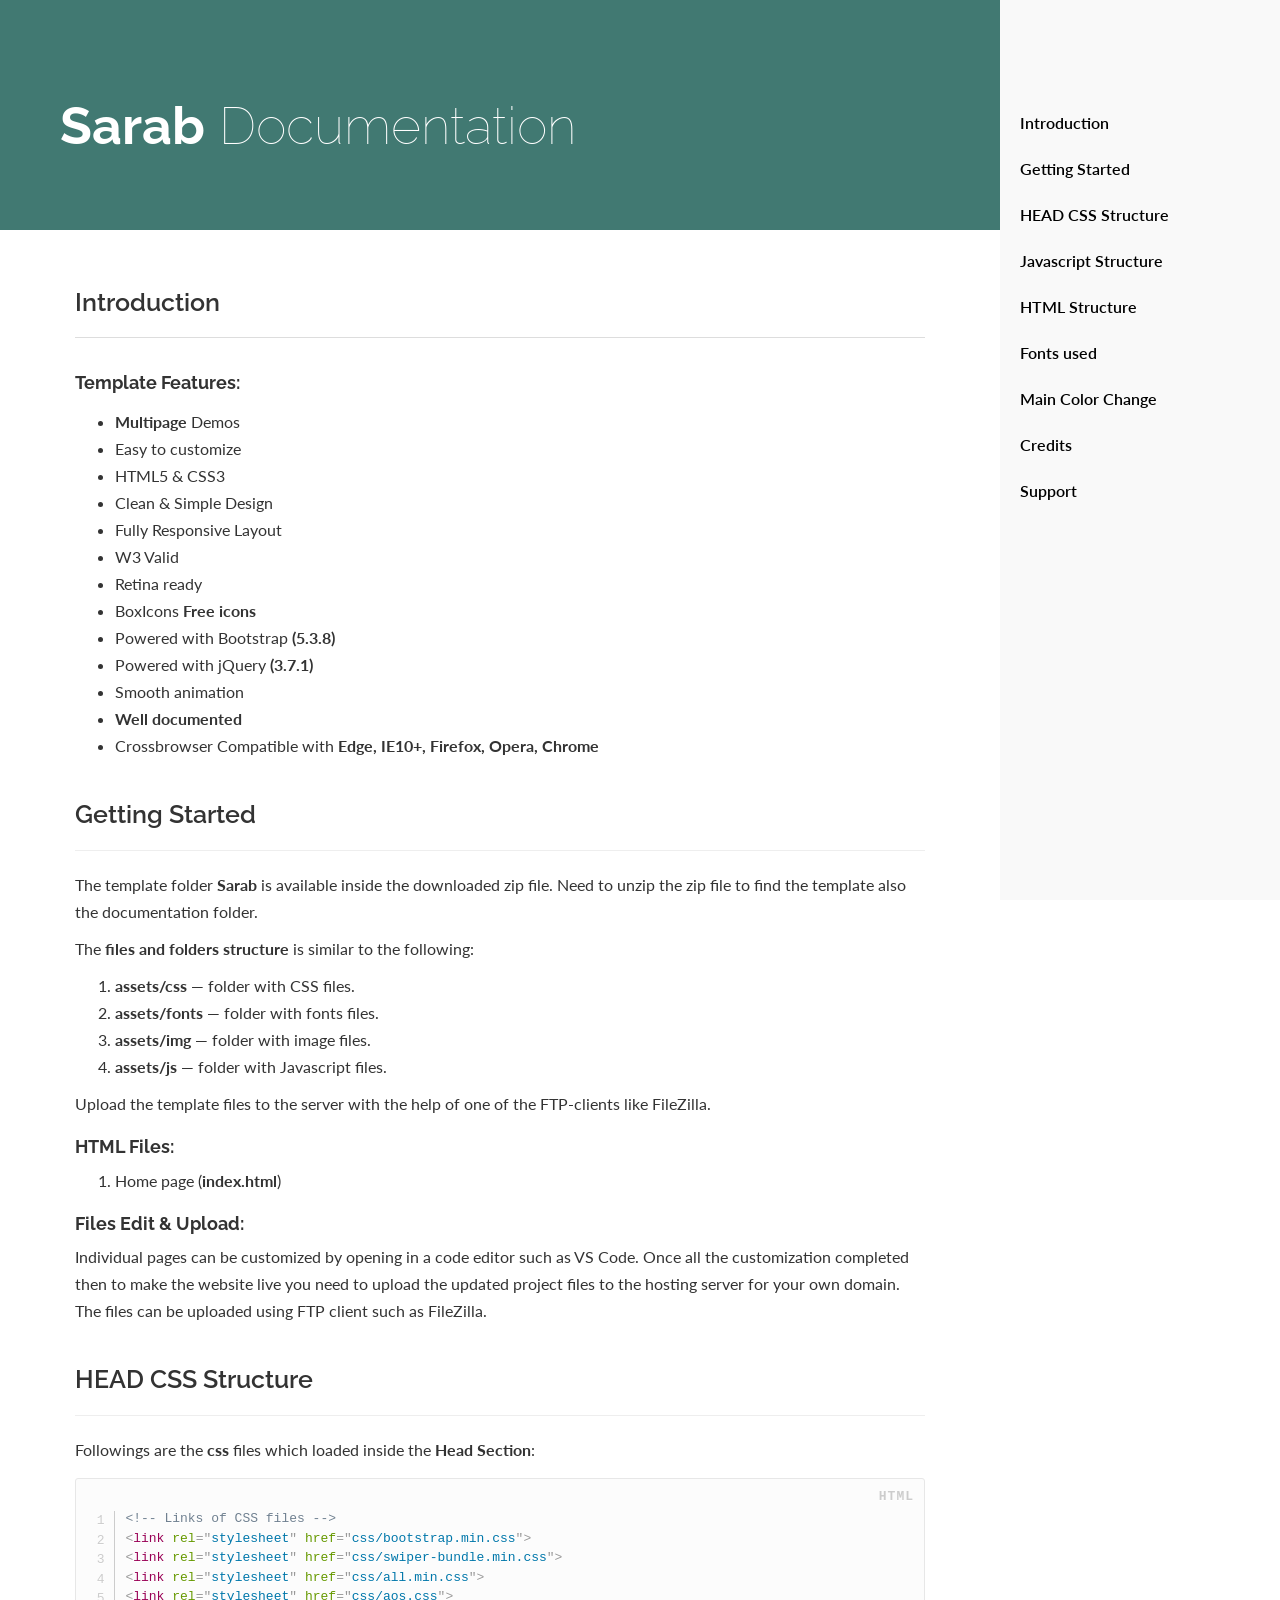
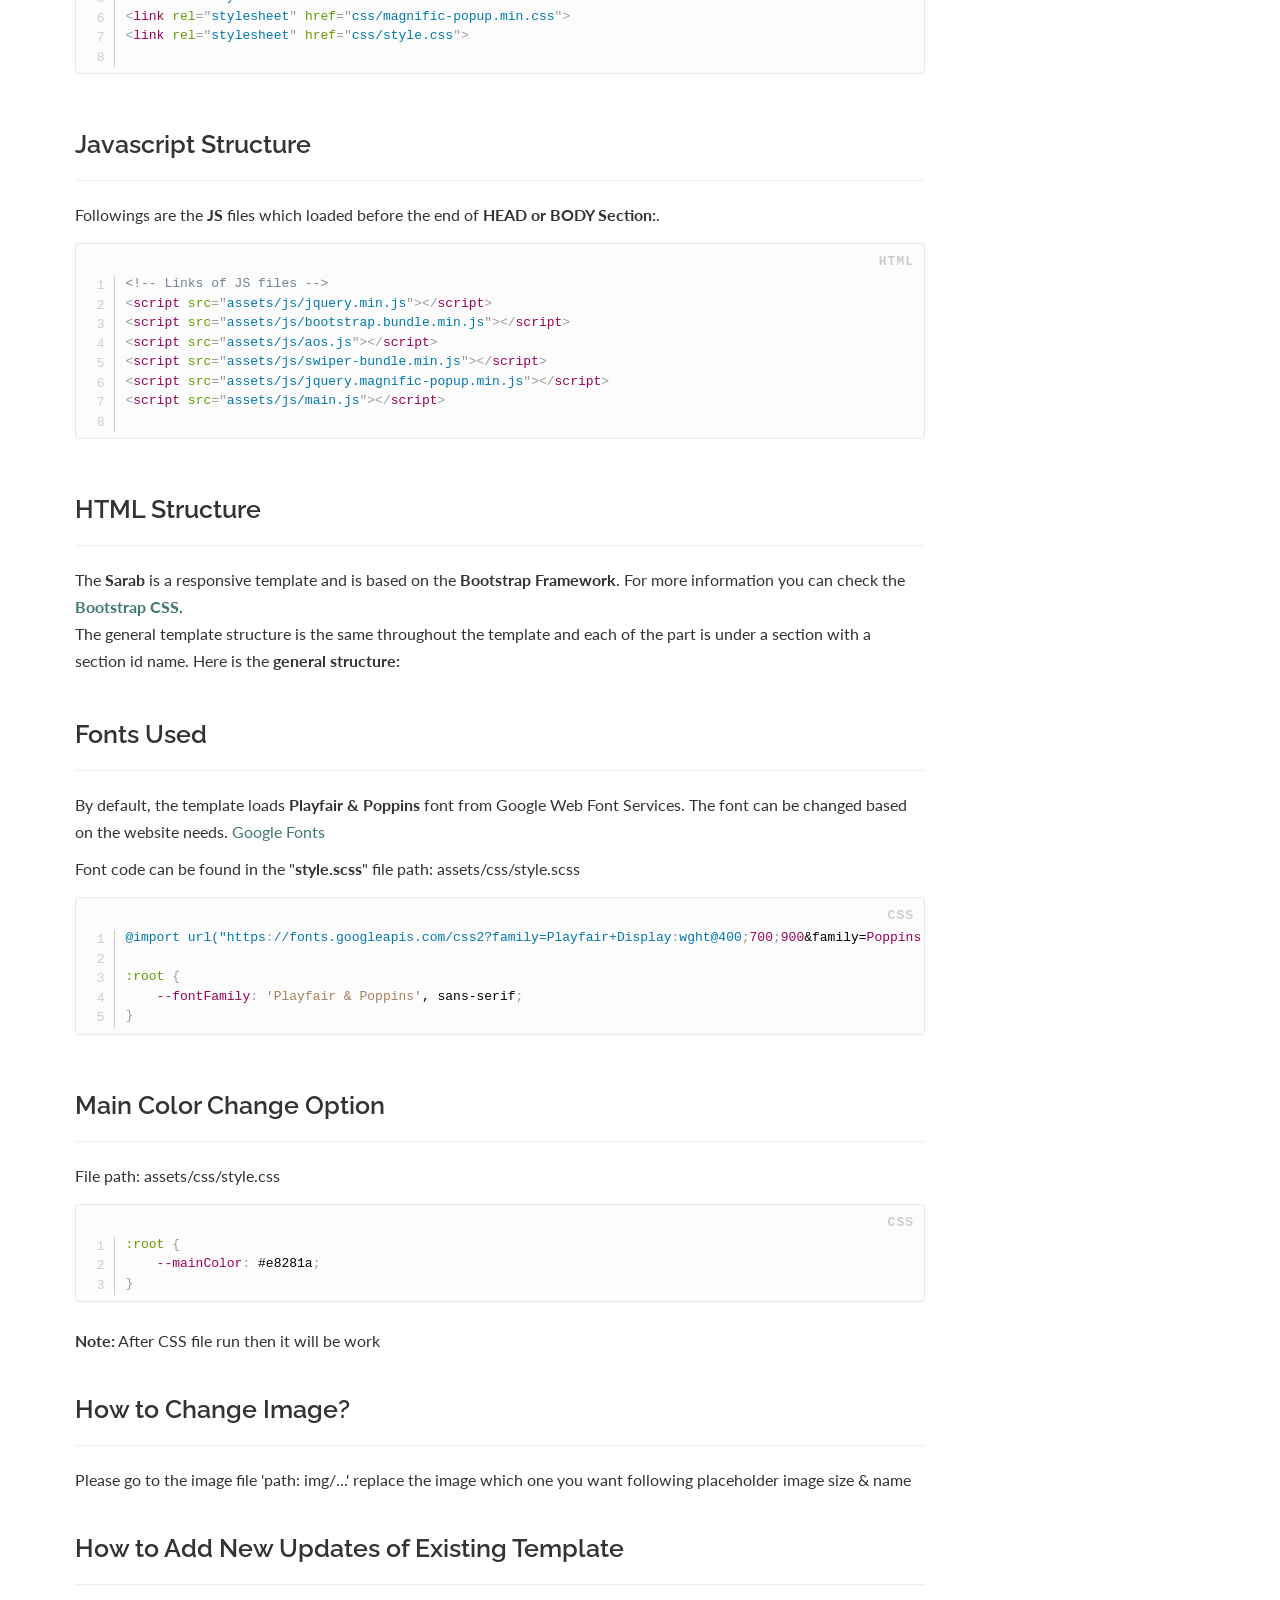
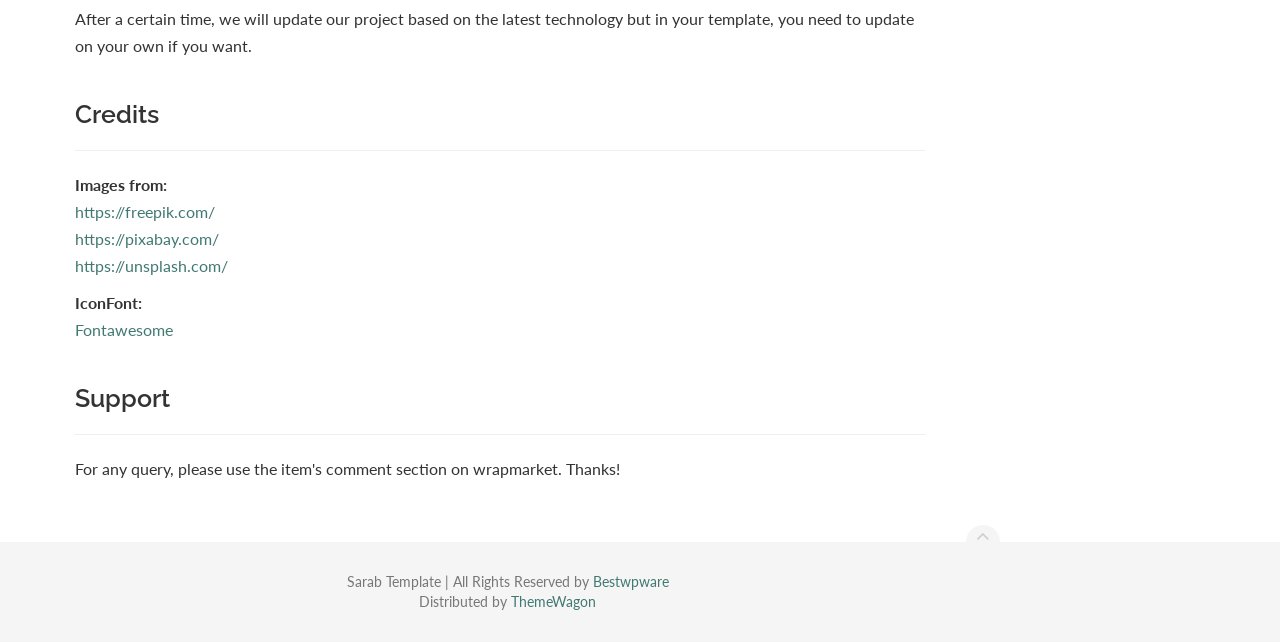
==== Documentation/index.html @ bb3b8e07 "commit pertama" ====
<!DOCTYPE html>
<html lang="en">
    <head>
        <meta charset="utf-8">
        <meta http-equiv="X-UA-Compatible" content="IE=edge">
        <meta name="viewport" content="width=device-width, initial-scale=1">
        <meta name="description" content="">
        <meta name="keywords" content="">
        <title>Sarab - Fast Food & Restaurant HTML Template</title>
        <!-- Style CSS -->
        <link href="css/all.css" rel="stylesheet">
        <!-- Fonts -->
        <link href="https://fonts.googleapis.com/css?family=Raleway:100,300,400,500%7CLato:300,400" rel="stylesheet" type="text/css">
		<link rel="icon" type="image/png" href="images/favicon.png">
    </head>

    <body data-spy="scroll" data-target=".sidebar" data-offset="200">

        <!-- Sidebar -->
        <aside class="sidebar sidebar-boxed sidebar-dark">  
            <ul class="nav sidenav dropable">
                <li><a href="#introduction">Introduction</a></li>
                <li><a href="#getting_started" title="Getting Started">Getting Started</a></li>
                <li><a href="#head_css_structure" title="HEAD CSS Structure">HEAD CSS Structure</a></li>
                <li><a href="#javascript_structure" title="Javascript Structure">Javascript Structure</a></li>
                <li><a href="#html_structure" title="HTML Structure">HTML Structure</a></li>
                <li><a href="#fonts_used" title="Fonts used">Fonts used</a></li>
                <li><a href="#color-change-option" title="Main Color Change Option">Main Color Change</a></li>
                <li><a href="#credits" title="Credits">Credits</a></li>
                <li><a href="#supports" title="Support">Support</a></li>
            </ul>
        </aside>
        <!-- END Sidebar -->

        <header class="site-header navbar-transparent"> 
            <!-- Banner -->
            <div class="banner auto-size" style="background-color: #417972">
                <div class="container-fluid text-white" style="background-color: #417972;padding-left: 0;">
                    <h1 style="margin: 0; padding: 30px 0;"><strong>Sarab</strong> Documentation</h1>
                </div>
            </div>
            <!-- END Banner --> 
        </header>
        
        <main class="container-fluid"> 
            <!-- Main content -->
            <article class="main-content" role="main">
                <section id="introduction">
                    <h2 style="margin-top: 0; line-height: 45px;">Introduction</h2>
                    <h6 style="margin-top: 35px; margin-bottom: 15px;"><strong>Template Features:</strong></h6>
                    <ul>
                        <li><strong>Multipage</strong> Demos</li>
                        <li>Easy to customize</li>
                        <li>HTML5 & CSS3</li>
                        <li>Clean & Simple Design</li>
                        <li>Fully Responsive Layout</li>
                        <li>W3 Valid</li>
                        <li>Retina ready</li>
                        <li>BoxIcons <strong>Free icons</strong></li>
                        <li>Powered with Bootstrap <strong>(5.3.8)</strong></li>
                        <li>Powered with jQuery <strong>(3.7.1)</strong></li>
                        <li>Smooth animation</li>
                        <li><strong>Well documented</strong></li>
                        <li>Crossbrowser Compatible with <strong>Edge, IE10+, Firefox, Opera, Chrome</strong></li>
                    </ul>
                </section>
               
                <section id="getting_started">
                    <div class="page-header">
                        <h3 style="margin-top: 0; margin-bottom: 12px;">Getting Started</h3>
                    </div>
                    <p>The template folder <strong>Sarab</strong> is available inside the downloaded zip file. Need to unzip the zip file to find the template also the documentation folder.</p>
                    <p>The <strong>files and folders structure</strong> is similar to the following:</p>
                    <ol>
                        <li><strong>assets/css</strong> — folder with CSS files.</li>
                        <li><strong>assets/fonts</strong> — folder with fonts files.</li>
                        <li><strong>assets/img</strong> — folder with image files.</li>
                        <li><strong>assets/js</strong> — folder with Javascript files.</li>
                    </ol>
                    <p>Upload the template files to the server with the help of one of the FTP-clients like FileZilla.</p>
                    <h6 style="margin-top: 20px;"><strong>HTML Files:</strong></h6>
                    <ol>
                        <li>Home page (<b>index.html</b>)</li>
                    </ol>
					<h6 style="margin-top: 20px;"><strong>Files Edit & Upload:</strong></h6>
                    <p>Individual pages can be customized by opening in a code editor such as VS Code. Once all the customization completed then to make the website live you need to upload the updated project files to the hosting server for your own domain. The files can be uploaded using FTP client such as FileZilla.</p>
                </section>
                
                <section id="head_css_structure">
                    <div class="page-header">
                        <h3 style="margin-top: 0; margin-bottom: 12px;">HEAD CSS Structure</h3>
                    </div>
                    <p>Followings are the <strong>css</strong> files which loaded inside the <strong>Head Section</strong>:</p>
<pre class="line-numbers">
<code class="language-markup">
<div>
&lt;!-- Links of CSS files --&gt;
<div>&lt;link rel="stylesheet" href="css/bootstrap.min.css"&gt;</div>
<div>&lt;link rel="stylesheet" href="css/swiper-bundle.min.css"&gt;</div>
<div>&lt;link rel="stylesheet" href="css/all.min.css"&gt;</div>
<div>&lt;link rel="stylesheet" href="css/aos.css"&gt;</div>
<div>&lt;link rel="stylesheet" href="css/magnific-popup.min.css"&gt;</div>
<div>&lt;link rel="stylesheet" href="css/style.css"&gt;</div>
</div>
</code>
</pre class="brush:css">
                </section>

                <section id="javascript_structure">
                    <div class="page-header">
                        <h3 style="margin-top: 0; margin-bottom: 12px;">Javascript Structure</h3>
                    </div>
                    <p>Followings are the <strong>JS</strong> files which loaded before the end of <strong>HEAD or BODY Section:</strong>.</p>
<pre class="line-numbers">
<code class="language-markup">
<div>
&lt;!-- Links of JS files --&gt;
<div>&lt;script src="assets/js/jquery.min.js"&gt;&lt;/script&gt;</div>
<div>&lt;script src="assets/js/bootstrap.bundle.min.js"&gt;&lt;/script&gt;</div>
<div>&lt;script src="assets/js/aos.js"&gt;&lt;/script&gt;</div>
<div>&lt;script src="assets/js/swiper-bundle.min.js"&gt;&lt;/script&gt;</div>
<div>&lt;script src="assets/js/jquery.magnific-popup.min.js"&gt;&lt;/script&gt;</div>
<div>&lt;script src="assets/js/main.js"&gt;&lt;/script&gt;</div>
</div>
</code>
</pre>
                </section>
                
                <section id="html_structure" style="padding-bottom: 0;">
                    <div class="page-header">
                        <h3 style="margin-top: 0; margin-bottom: 12px;">HTML Structure</h3>
                    </div>
                    The <strong>Sarab</strong> is a responsive template and is based on the <strong>Bootstrap Framework</strong>. For more information you can check the <a target="_blank" href="https://getbootstrap.com/"><strong>Bootstrap CSS</strong></a>.
                    <p>The general template structure is the same throughout the template and each of the part is under a section with a section id name. Here is the <strong>general structure:</strong></p>
<!-- <pre class="line-numbers">
<code class="language-markup">
<div>
<div>&lt;!-- Start Kinez Page Title Area --&gt;</div>
<div>&lt;section class="page-title-area item-bg1"&gt;</div>
<div>   &lt;div class="container"&gt;</div>
<div>       &lt;div class="page-title-content"&gt;</div>
<div>           &lt;h2&gt;About Us&lt;/h2&gt;</div>
<div>           &lt;ul class="breadcrumb" &gt;
                <div> &lt;li class="breadcrumb-item"&gt;&lt;a href="#"&gt;Pages&lt;/a&gt;&lt;/li&gt;</div> 
                <div> &lt;li class="breadcrumb-item"&gt;&lt;/li&gt;</div> 
                <div> &lt;li class="breadcrumb-item"&gt;About Us&lt;/li&gt;</div> 
            &lt;/ul&gt;</div>
<div>       &lt;/div&gt;</div>
<div>   &lt;/div&gt;</div>
<div>&lt;/section&gt;</div>
<div>&lt;!-- End Kinez Page Title Area --&gt;</div>
</div>
</code>
</pre> -->
                </section>

                <section id="fonts_used">
                    <div class="page-header">
                        <h3 style="margin-bottom: 12px;">Fonts Used</h3>
                    </div>
                    <p>By default, the template loads <strong>Playfair & Poppins</strong> font from Google Web Font Services. The font can be changed based on the website needs. <a target="_blank" href="https://fonts.google.com/">Google Fonts</a></p>
                    <p>
						Font code can be found in the &quot;<strong>style.scss</strong>&quot; file path: assets/css/style.scss
					</p>
<pre class="line-numbers">
<code class="language-css">
    @import url("https://fonts.googleapis.com/css2?family=Playfair+Display:wght@400;700;900&family=Poppins:wght@300;400;500;600;700&family=Dancing+Script:wght@700&display=swap");

:root {
    --fontFamily: 'Playfair & Poppins', sans-serif;
}
</code>
</pre>
                </section>
				 
				<section id="color-change-option">
					<div class="page-header">
						<h3 style="margin-top: 0; margin-bottom: 12px;">Main Color Change Option</h3>
					</div>
					<p>File path: assets/css/style.css</p>

<pre class="line-numbers">
<code class="language-css">
:root {
    --mainColor: #e8281a;
}
</code>
</pre>
<p><b>Note:</b> After CSS file run then it will be work</p>
                </section>
				 
				 
				<section id="how-to-change-image">
                    <div class="page-header">
                        <h3 style="margin-top: 0; margin-bottom: 12px;">How to Change Image?</h3>
                    </div>
					<p>Please go to the image file 'path: img/...' replace the image which one you want following placeholder image size & name</p>
                </section>
				 
				<section>
                    <div class="page-header">
                        <h3 style="margin-top: 0; margin-bottom: 12px;">How to Add New Updates of Existing Template</h3>
                    </div>
					<p>After a certain time, we will update our project based on the latest technology but in your template, you need to update on your own if you want.</p>
                </section>
		 
                <section id="credits">
                    <div class="page-header">
                        <h3 style="margin-top: 0; margin-bottom: 12px;">Credits</h3>
                    </div>
                    
                    <p><strong>Images from:</strong><br />
                        <a target="_blank" href="https://www.freepik.com/">https://freepik.com/</a><br />
                        <a target="_blank" href="https://pixabay.com/">https://pixabay.com/</a><br />
                        <a target="_blank" href="https://unsplash.com/">https://unsplash.com/</a><br />
                    </p>
                    
                    <p><strong>IconFont:</strong><br>
						<a target="_blank" href="https://fontawesome.com/">Fontawesome</a><br></p>
                </section>
                
                <section id="supports">
                    <div class="page-header">
                        <h3 style="margin-top: 0; margin-bottom: 12px;">Support</h3>
                    </div>
                    <p>For any query, please use the item's comment section on wrapmarket. Thanks!</p>
                </section>
            </article>
            <!-- END Main content --> 
        </main>

        <!-- Footer -->
        <footer class="site-footer text-center">
            <div class="container-fluid"> <a id="scroll-up" href="#"><i class="fa fa-angle-up"></i></a>
                <p>Sarab Template | All Rights Reserved by <a target="_blank" class="fw-bold" href="https://bestwpware.com/">Bestwpware</a> <br> Distributed by <a target="_blank" class="fw-bold" href="https://themewagon.com/">ThemeWagon</a></p>
            </div>
        </footer>
        <!-- END Footer -->
		
		<!-- Scripts -->
        <script src="js/all.js"></script>
        <script src="js/main.js"></script>
    </body>
</html>
---- Documentation/css/all.css ----
html {
	font-family: sans-serif;
	-webkit-text-size-adjust: 100%;
	-ms-text-size-adjust: 100%
}
body {
	margin: 0
}
article, aside, details, figcaption, figure, footer, header, hgroup, main, menu, nav, section, summary {
	display: block
}
audio, canvas, progress, video {
	display: inline-block;
	vertical-align: baseline
}
audio:not([controls]) {
	display: none;
	height: 0
}
[hidden], template {
	display:none
}
img {
	max-width: 100%;
}
a {
	background-color: transparent
}
a:active, a:hover {
	outline: 0
}
abbr[title] {
	border-bottom: 1px dotted
}
b, strong {
	font-weight: 700
}
dfn {
	font-style: italic
}
h1 {
	margin: .67em 0;
	font-size: 2em
}
mark {
	color: #000;
	background: #ff0
}
small {
	font-size: 80%
}
sub, sup {
	position: relative;
	font-size: 75%;
	line-height: 0;
	vertical-align: baseline
}
sup {
	top: -.5em
}
sub {
	bottom: -.25em
}
img {
	border: 0
}
svg:not(:root) {
	overflow: hidden
}
figure {
	margin: 1em 40px
}
hr {
	height: 0;
	box-sizing: content-box
}
pre {
	overflow: auto
}
code, kbd, pre, samp {
	font-family: monospace;
	font-size: 1em
}
button, input, optgroup, select, textarea {
	margin: 0;
	font: inherit;
	color: inherit
}
button {
	overflow: visible
}
button, select {
	text-transform: none
}
button, html input[type=button], input[type=reset], input[type=submit] {
	-webkit-appearance: button;
	cursor: pointer
}
button[disabled], html input[disabled] {
	cursor: default
}
button::-moz-focus-inner, input::-moz-focus-inner {
	padding:0;
	border:0
}
input {
	line-height: normal
}
input[type=checkbox], input[type=radio] {
	box-sizing: border-box;
	padding: 0
}
input[type=number]::-webkit-inner-spin-button, input[type=number]::-webkit-outer-spin-button {
	height:auto
}
input[type=search] {
	box-sizing: content-box;
	-webkit-appearance: textfield
}
input[type=search]::-webkit-search-cancel-button, input[type=search]::-webkit-search-decoration {
-webkit-appearance:none
}
fieldset {
	padding: .35em .625em .75em;
	margin: 0 2px;
	border: 1px solid silver
}
legend {
	padding: 0;
	border: 0
}
textarea {
	overflow: auto
}
optgroup {
	font-weight: 700
}
table {
	border-spacing: 0;
	border-collapse: collapse
}
td, th {
	padding: 0
}/*! Source: https://github.com/h5bp/html5-boilerplate/blob/master/src/css/main.css */
@media print {
	*, :after, :before {
		color: #000!important;
		text-shadow: none!important;
		background: 0 0!important;
		box-shadow: none!important
	}
	a, a:visited {
		text-decoration: underline
	}
	a[href]:after {
		content: " (" attr(href) ")"
	}
	abbr[title]:after {
		content: " (" attr(title) ")"
	}
	a[href^="#"]:after, a[href^="javascript:"]:after {
		content: ""
	}
	blockquote, pre {
		border: 1px solid #999;
		page-break-inside: avoid
	}
	thead {
		display: table-header-group
	}
	img, tr {
		page-break-inside: avoid
	}
	img {
		max-width: 100%!important
	}
	h2, h3, p {
		orphans: 3;
		widows: 3
	}
	h2, h3 {
		page-break-after: avoid
	}
	.navbar {
		display: none
	}
	.btn>.caret, .dropup>.btn>.caret {
		border-top-color: #000!important
	}
	.label {
		border: 1px solid #000
	}
	.table {
		border-collapse: collapse!important
	}
	.table td, .table th {
		background-color: #fff!important
	}
	.table-bordered td, .table-bordered th {
		border: 1px solid #ddd!important
	}
}
*, :after, :before {
	box-sizing: border-box
}
html {
	font-size: 10px;
	-webkit-tap-highlight-color: rgba(0,0,0,0)
}
body {
	font-family: Helvetica Neue, Helvetica, Arial, sans-serif;
	font-size: 14px;
	line-height: 1.42857143;
	color: #333;
	background-color: #fff
}
button, input, select, textarea {
	font-family: inherit;
	font-size: inherit;
	line-height: inherit
}
a {
	color: #337ab7;
	text-decoration: none
}
a:focus, a:hover {
	color: #23527c;
	text-decoration: underline
}
a:focus {
	outline: thin dotted;
	outline: 5px auto -webkit-focus-ring-color;
	outline-offset: -2px
}
figure {
	margin: 0
}
img {
	vertical-align: middle
}
.carousel-inner>.item>a>img, .carousel-inner>.item>img, .img-responsive, .thumbnail a>img, .thumbnail>img {
	display: block;
	max-width: 100%;
	height: auto
}
.img-rounded {
	border-radius: 6px
}
.img-thumbnail {
	display: inline-block;
	max-width: 100%;
	height: auto;
	padding: 4px;
	line-height: 1.42857143;
	background-color: #fff;
	border: 1px solid #ddd;
	border-radius: 4px;
	transition: all .2s ease-in-out
}
.img-circle {
	border-radius: 50%
}
hr {
	margin-top: 20px;
	margin-bottom: 20px;
	border: 0;
	border-top: 1px solid #eee
}
.sr-only {
	position: absolute;
	width: 1px;
	height: 1px;
	padding: 0;
	margin: -1px;
	overflow: hidden;
	clip: rect(0,0,0,0);
	border: 0
}
.sr-only-focusable:active, .sr-only-focusable:focus {
	position: static;
	width: auto;
	height: auto;
	margin: 0;
	overflow: visible;
	clip: auto
}
[role=button] {
cursor:pointer
}
.h1, .h2, .h3, .h4, .h5, .h6, h1, h2, h3, h4, h5, h6 {
	font-family: inherit;
	font-weight: 500;
	line-height: 1.1;
	color: inherit
}
.h1 .small, .h1 small, .h2 .small, .h2 small, .h3 .small, .h3 small, .h4 .small, .h4 small, .h5 .small, .h5 small, .h6 .small, .h6 small, h1 .small, h1 small, h2 .small, h2 small, h3 .small, h3 small, h4 .small, h4 small, h5 .small, h5 small, h6 .small, h6 small {
	font-weight: 400;
	line-height: 1;
	color: #777
}
.h1, .h2, .h3, h1, h2, h3 {
	margin-top: 20px;
	margin-bottom: 10px
}
.h1 .small, .h1 small, .h2 .small, .h2 small, .h3 .small, .h3 small, h1 .small, h1 small, h2 .small, h2 small, h3 .small, h3 small {
	font-size: 65%
}
.h4, .h5, .h6, h4, h5, h6 {
	margin-top: 10px;
	margin-bottom: 10px
}
.h4 .small, .h4 small, .h5 .small, .h5 small, .h6 .small, .h6 small, h4 .small, h4 small, h5 .small, h5 small, h6 .small, h6 small {
	font-size: 75%
}
.h1, h1 {
	font-size: 36px
}
.h2, h2 {
	font-size: 30px
}
.h3, h3 {
	font-size: 24px
}
.h4, h4 {
	font-size: 18px
}
.h5, h5 {
	font-size: 14px
}
.h6, h6 {
	font-size: 12px
}
p {
	margin: 0 0 10px
}
.lead {
	margin-bottom: 20px;
	font-size: 16px;
	font-weight: 300;
	line-height: 1.4
}
@media (min-width:768px) {
.lead {
	font-size: 21px
}
}
.small, small {
	font-size: 85%
}
.mark, mark {
	padding: .2em;
	background-color: #fcf8e3
}
.text-left {
	text-align: left
}
.text-right {
	text-align: right
}
.text-center {
	text-align: center
}
.text-justify {
	text-align: justify
}
.text-nowrap {
	white-space: nowrap
}
.text-lowercase {
	text-transform: lowercase
}
.text-uppercase {
	text-transform: uppercase
}
.text-capitalize {
	text-transform: capitalize
}
.text-muted {
	color: #777
}
.text-primary {
	color: #337ab7
}
a.text-primary:focus, a.text-primary:hover {
	color: #286090
}
.text-success {
	color: #3c763d
}
a.text-success:focus, a.text-success:hover {
	color: #2b542c
}
.text-info {
	color: #31708f
}
a.text-info:focus, a.text-info:hover {
	color: #245269
}
.text-warning {
	color: #8a6d3b
}
a.text-warning:focus, a.text-warning:hover {
	color: #66512c
}
.text-danger {
	color: #a94442
}
a.text-danger:focus, a.text-danger:hover {
	color: #843534
}
.bg-primary {
	color: #fff;
	background-color: #337ab7
}
a.bg-primary:focus, a.bg-primary:hover {
	background-color: #286090
}
.bg-success {
	background-color: #dff0d8
}
a.bg-success:focus, a.bg-success:hover {
	background-color: #c1e2b3
}
.bg-info {
	background-color: #d9edf7
}
a.bg-info:focus, a.bg-info:hover {
	background-color: #afd9ee
}
.bg-warning {
	background-color: #fcf8e3
}
a.bg-warning:focus, a.bg-warning:hover {
	background-color: #f7ecb5
}
.bg-danger {
	background-color: #f2dede
}
a.bg-danger:focus, a.bg-danger:hover {
	background-color: #e4b9b9
}
.page-header {
	padding-bottom: 9px;
	margin: 0 0 20px;
	border-bottom: 1px solid #eee
}
ol, ul {
	margin-top: 0;
	margin-bottom: 10px
}
ol ol, ol ul, ul ol, ul ul {
	margin-bottom: 0
}
.list-inline, .list-unstyled {
	padding-left: 0;
	list-style: none
}
.list-inline {
	margin-left: -5px
}
.list-inline>li {
	display: inline-block;
	padding-right: 5px;
	padding-left: 5px
}
dl {
	margin-top: 0;
	margin-bottom: 20px
}
dd, dt {
	line-height: 1.42857143
}
dt {
	font-weight: 700
}
dd {
	margin-left: 0
}
@media (min-width:768px) {
	.dl-horizontal dt {
		float: left;
		width: 160px;
		overflow: hidden;
		clear: left;
		text-align: right;
		text-overflow: ellipsis;
		white-space: nowrap
	}
	.dl-horizontal dd {
		margin-left: 180px
	}
}
abbr[data-original-title], abbr[title] {
	cursor: help;
	border-bottom: 1px dotted #777
}
.initialism {
	font-size: 90%;
	text-transform: uppercase
}
blockquote {
	padding: 10px 20px;
	margin: 0 0 20px;
	font-size: 17.5px;
	border-left: 5px solid #eee
}
blockquote ol:last-child, blockquote p:last-child, blockquote ul:last-child {
	margin-bottom: 0
}
blockquote .small, blockquote footer, blockquote small {
	display: block;
	font-size: 80%;
	line-height: 1.42857143;
	color: #777
}
blockquote .small:before, blockquote footer:before, blockquote small:before {
	content: '\2014 \00A0'
}
.blockquote-reverse, blockquote.pull-right {
	padding-right: 15px;
	padding-left: 0;
	text-align: right;
	border-right: 5px solid #eee;
	border-left: 0
}
.blockquote-reverse .small:before, .blockquote-reverse footer:before, .blockquote-reverse small:before, blockquote.pull-right .small:before, blockquote.pull-right footer:before, blockquote.pull-right small:before {
	content: ''
}
.blockquote-reverse .small:after, .blockquote-reverse footer:after, .blockquote-reverse small:after, blockquote.pull-right .small:after, blockquote.pull-right footer:after, blockquote.pull-right small:after {
	content: '\00A0 \2014'
}
address {
	margin-bottom: 20px;
	font-style: normal;
	line-height: 1.42857143
}
code, kbd, pre, samp {
	font-family: Menlo, Monaco, Consolas, Courier New, monospace
}
code {
	color: #c7254e;
	background-color: #f9f2f4;
	border-radius: 4px
}
code, kbd {
	padding: 2px 4px;
	font-size: 90%
}
kbd {
	color: #fff;
	background-color: #333;
	border-radius: 3px;
	box-shadow: inset 0 -1px 0 rgba(0,0,0,.25)
}
kbd kbd {
	padding: 0;
	font-size: 100%;
	font-weight: 700;
	box-shadow: none
}
pre {
	display: block;
	padding: 9.5px;
	margin: 0 0 10px;
	font-size: 13px;
	line-height: 1.42857143;
	color: #333;
	word-break: break-all;
	word-wrap: break-word;
	background-color: #f5f5f5;
	border: 1px solid #ccc;
	border-radius: 4px
}
pre code {
	padding: 0;
	font-size: inherit;
	color: inherit;
	white-space: pre-wrap;
	background-color: transparent;
	border-radius: 0
}
.pre-scrollable {
	max-height: 340px;
	overflow-y: scroll
}
.container {
	padding-right: 15px;
	padding-left: 15px;
	margin-right: auto;
	margin-left: auto
}
@media (min-width:768px) {
	.container {
		width: 750px
	}
}
@media (min-width:992px) {
	.container {
		width: 970px
	}
}
@media (min-width:1200px) {
	.container {
		width: 1170px
	}
}
.container-fluid {
	padding-right: 15px;
	padding-left: 15px;
	margin-right: auto;
	margin-left: auto
}
.row {
	margin-right: -15px;
	margin-left: -15px
}
.col-lg-1, .col-lg-2, .col-lg-3, .col-lg-4, .col-lg-5, .col-lg-6, .col-lg-7, .col-lg-8, .col-lg-9, .col-lg-10, .col-lg-11, .col-lg-12, .col-md-1, .col-md-2, .col-md-3, .col-md-4, .col-md-5, .col-md-6, .col-md-7, .col-md-8, .col-md-9, .col-md-10, .col-md-11, .col-md-12, .col-sm-1, .col-sm-2, .col-sm-3, .col-sm-4, .col-sm-5, .col-sm-6, .col-sm-7, .col-sm-8, .col-sm-9, .col-sm-10, .col-sm-11, .col-sm-12, .col-xs-1, .col-xs-2, .col-xs-3, .col-xs-4, .col-xs-5, .col-xs-6, .col-xs-7, .col-xs-8, .col-xs-9, .col-xs-10, .col-xs-11, .col-xs-12 {
	position: relative;
	min-height: 1px;
	padding-right: 15px;
	padding-left: 15px
}
.col-xs-1, .col-xs-2, .col-xs-3, .col-xs-4, .col-xs-5, .col-xs-6, .col-xs-7, .col-xs-8, .col-xs-9, .col-xs-10, .col-xs-11, .col-xs-12 {
	float: left
}
.col-xs-12 {
	width: 100%
}
.col-xs-11 {
	width: 91.66666667%
}
.col-xs-10 {
	width: 83.33333333%
}
.col-xs-9 {
	width: 75%
}
.col-xs-8 {
	width: 66.66666667%
}
.col-xs-7 {
	width: 58.33333333%
}
.col-xs-6 {
	width: 50%
}
.col-xs-5 {
	width: 41.66666667%
}
.col-xs-4 {
	width: 33.33333333%
}
.col-xs-3 {
	width: 25%
}
.col-xs-2 {
	width: 16.66666667%
}
.col-xs-1 {
	width: 8.33333333%
}
.col-xs-pull-12 {
	right: 100%
}
.col-xs-pull-11 {
	right: 91.66666667%
}
.col-xs-pull-10 {
	right: 83.33333333%
}
.col-xs-pull-9 {
	right: 75%
}
.col-xs-pull-8 {
	right: 66.66666667%
}
.col-xs-pull-7 {
	right: 58.33333333%
}
.col-xs-pull-6 {
	right: 50%
}
.col-xs-pull-5 {
	right: 41.66666667%
}
.col-xs-pull-4 {
	right: 33.33333333%
}
.col-xs-pull-3 {
	right: 25%
}
.col-xs-pull-2 {
	right: 16.66666667%
}
.col-xs-pull-1 {
	right: 8.33333333%
}
.col-xs-pull-0 {
	right: auto
}
.col-xs-push-12 {
	left: 100%
}
.col-xs-push-11 {
	left: 91.66666667%
}
.col-xs-push-10 {
	left: 83.33333333%
}
.col-xs-push-9 {
	left: 75%
}
.col-xs-push-8 {
	left: 66.66666667%
}
.col-xs-push-7 {
	left: 58.33333333%
}
.col-xs-push-6 {
	left: 50%
}
.col-xs-push-5 {
	left: 41.66666667%
}
.col-xs-push-4 {
	left: 33.33333333%
}
.col-xs-push-3 {
	left: 25%
}
.col-xs-push-2 {
	left: 16.66666667%
}
.col-xs-push-1 {
	left: 8.33333333%
}
.col-xs-push-0 {
	left: auto
}
.col-xs-offset-12 {
	margin-left: 100%
}
.col-xs-offset-11 {
	margin-left: 91.66666667%
}
.col-xs-offset-10 {
	margin-left: 83.33333333%
}
.col-xs-offset-9 {
	margin-left: 75%
}
.col-xs-offset-8 {
	margin-left: 66.66666667%
}
.col-xs-offset-7 {
	margin-left: 58.33333333%
}
.col-xs-offset-6 {
	margin-left: 50%
}
.col-xs-offset-5 {
	margin-left: 41.66666667%
}
.col-xs-offset-4 {
	margin-left: 33.33333333%
}
.col-xs-offset-3 {
	margin-left: 25%
}
.col-xs-offset-2 {
	margin-left: 16.66666667%
}
.col-xs-offset-1 {
	margin-left: 8.33333333%
}
.col-xs-offset-0 {
	margin-left: 0
}
@media (min-width:768px) {
	.col-sm-1, .col-sm-2, .col-sm-3, .col-sm-4, .col-sm-5, .col-sm-6, .col-sm-7, .col-sm-8, .col-sm-9, .col-sm-10, .col-sm-11, .col-sm-12 {
		float: left
	}
	.col-sm-12 {
		width: 100%
	}
	.col-sm-11 {
		width: 91.66666667%
	}
	.col-sm-10 {
		width: 83.33333333%
	}
	.col-sm-9 {
		width: 75%
	}
	.col-sm-8 {
		width: 66.66666667%
	}
	.col-sm-7 {
		width: 58.33333333%
	}
	.col-sm-6 {
		width: 50%
	}
	.col-sm-5 {
		width: 41.66666667%
	}
	.col-sm-4 {
		width: 33.33333333%
	}
	.col-sm-3 {
		width: 25%
	}
	.col-sm-2 {
		width: 16.66666667%
	}
	.col-sm-1 {
		width: 8.33333333%
	}
	.col-sm-pull-12 {
		right: 100%
	}
	.col-sm-pull-11 {
		right: 91.66666667%
	}
	.col-sm-pull-10 {
		right: 83.33333333%
	}
	.col-sm-pull-9 {
		right: 75%
	}
	.col-sm-pull-8 {
		right: 66.66666667%
	}
	.col-sm-pull-7 {
		right: 58.33333333%
	}
	.col-sm-pull-6 {
		right: 50%
	}
	.col-sm-pull-5 {
		right: 41.66666667%
	}
	.col-sm-pull-4 {
		right: 33.33333333%
	}
	.col-sm-pull-3 {
		right: 25%
	}
	.col-sm-pull-2 {
		right: 16.66666667%
	}
	.col-sm-pull-1 {
		right: 8.33333333%
	}
	.col-sm-pull-0 {
		right: auto
	}
	.col-sm-push-12 {
		left: 100%
	}
	.col-sm-push-11 {
		left: 91.66666667%
	}
	.col-sm-push-10 {
		left: 83.33333333%
	}
	.col-sm-push-9 {
		left: 75%
	}
	.col-sm-push-8 {
		left: 66.66666667%
	}
	.col-sm-push-7 {
		left: 58.33333333%
	}
	.col-sm-push-6 {
		left: 50%
	}
	.col-sm-push-5 {
		left: 41.66666667%
	}
	.col-sm-push-4 {
		left: 33.33333333%
	}
	.col-sm-push-3 {
		left: 25%
	}
	.col-sm-push-2 {
		left: 16.66666667%
	}
	.col-sm-push-1 {
		left: 8.33333333%
	}
	.col-sm-push-0 {
		left: auto
	}
	.col-sm-offset-12 {
		margin-left: 100%
	}
	.col-sm-offset-11 {
		margin-left: 91.66666667%
	}
	.col-sm-offset-10 {
		margin-left: 83.33333333%
	}
	.col-sm-offset-9 {
		margin-left: 75%
	}
	.col-sm-offset-8 {
		margin-left: 66.66666667%
	}
	.col-sm-offset-7 {
		margin-left: 58.33333333%
	}
	.col-sm-offset-6 {
		margin-left: 50%
	}
	.col-sm-offset-5 {
		margin-left: 41.66666667%
	}
	.col-sm-offset-4 {
		margin-left: 33.33333333%
	}
	.col-sm-offset-3 {
		margin-left: 25%
	}
	.col-sm-offset-2 {
		margin-left: 16.66666667%
	}
	.col-sm-offset-1 {
		margin-left: 8.33333333%
	}
	.col-sm-offset-0 {
		margin-left: 0
	}
}
@media (min-width:992px) {
.col-md-1, .col-md-2, .col-md-3, .col-md-4, .col-md-5, .col-md-6, .col-md-7, .col-md-8, .col-md-9, .col-md-10, .col-md-11, .col-md-12 {
	float: left
}
.col-md-12 {
	width: 100%
}
.col-md-11 {
	width: 91.66666667%
}
.col-md-10 {
	width: 83.33333333%
}
.col-md-9 {
	width: 75%
}
.col-md-8 {
	width: 66.66666667%
}
.col-md-7 {
	width: 58.33333333%
}
.col-md-6 {
	width: 50%
}
.col-md-5 {
	width: 41.66666667%
}
.col-md-4 {
	width: 33.33333333%
}
.col-md-3 {
	width: 25%
}
.col-md-2 {
	width: 16.66666667%
}
.col-md-1 {
	width: 8.33333333%
}
.col-md-pull-12 {
	right: 100%
}
.col-md-pull-11 {
	right: 91.66666667%
}
.col-md-pull-10 {
	right: 83.33333333%
}
.col-md-pull-9 {
	right: 75%
}
.col-md-pull-8 {
	right: 66.66666667%
}
.col-md-pull-7 {
	right: 58.33333333%
}
.col-md-pull-6 {
	right: 50%
}
.col-md-pull-5 {
	right: 41.66666667%
}
.col-md-pull-4 {
	right: 33.33333333%
}
.col-md-pull-3 {
	right: 25%
}
.col-md-pull-2 {
	right: 16.66666667%
}
.col-md-pull-1 {
	right: 8.33333333%
}
.col-md-pull-0 {
	right: auto
}
.col-md-push-12 {
	left: 100%
}
.col-md-push-11 {
	left: 91.66666667%
}
.col-md-push-10 {
	left: 83.33333333%
}
.col-md-push-9 {
	left: 75%
}
.col-md-push-8 {
	left: 66.66666667%
}
.col-md-push-7 {
	left: 58.33333333%
}
.col-md-push-6 {
	left: 50%
}
.col-md-push-5 {
	left: 41.66666667%
}
.col-md-push-4 {
	left: 33.33333333%
}
.col-md-push-3 {
	left: 25%
}
.col-md-push-2 {
	left: 16.66666667%
}
.col-md-push-1 {
	left: 8.33333333%
}
.col-md-push-0 {
	left: auto
}
.col-md-offset-12 {
	margin-left: 100%
}
.col-md-offset-11 {
	margin-left: 91.66666667%
}
.col-md-offset-10 {
	margin-left: 83.33333333%
}
.col-md-offset-9 {
	margin-left: 75%
}
.col-md-offset-8 {
	margin-left: 66.66666667%
}
.col-md-offset-7 {
	margin-left: 58.33333333%
}
.col-md-offset-6 {
	margin-left: 50%
}
.col-md-offset-5 {
	margin-left: 41.66666667%
}
.col-md-offset-4 {
	margin-left: 33.33333333%
}
.col-md-offset-3 {
	margin-left: 25%
}
.col-md-offset-2 {
	margin-left: 16.66666667%
}
.col-md-offset-1 {
	margin-left: 8.33333333%
}
.col-md-offset-0 {
	margin-left: 0
}
}
@media (min-width:1200px) {
.col-lg-1, .col-lg-2, .col-lg-3, .col-lg-4, .col-lg-5, .col-lg-6, .col-lg-7, .col-lg-8, .col-lg-9, .col-lg-10, .col-lg-11, .col-lg-12 {
	float: left
}
.col-lg-12 {
	width: 100%
}
.col-lg-11 {
	width: 91.66666667%
}
.col-lg-10 {
	width: 83.33333333%
}
.col-lg-9 {
	width: 75%
}
.col-lg-8 {
	width: 66.66666667%
}
.col-lg-7 {
	width: 58.33333333%
}
.col-lg-6 {
	width: 50%
}
.col-lg-5 {
	width: 41.66666667%
}
.col-lg-4 {
	width: 33.33333333%
}
.col-lg-3 {
	width: 25%
}
.col-lg-2 {
	width: 16.66666667%
}
.col-lg-1 {
	width: 8.33333333%
}
.col-lg-pull-12 {
	right: 100%
}
.col-lg-pull-11 {
	right: 91.66666667%
}
.col-lg-pull-10 {
	right: 83.33333333%
}
.col-lg-pull-9 {
	right: 75%
}
.col-lg-pull-8 {
	right: 66.66666667%
}
.col-lg-pull-7 {
	right: 58.33333333%
}
.col-lg-pull-6 {
	right: 50%
}
.col-lg-pull-5 {
	right: 41.66666667%
}
.col-lg-pull-4 {
	right: 33.33333333%
}
.col-lg-pull-3 {
	right: 25%
}
.col-lg-pull-2 {
	right: 16.66666667%
}
.col-lg-pull-1 {
	right: 8.33333333%
}
.col-lg-pull-0 {
	right: auto
}
.col-lg-push-12 {
	left: 100%
}
.col-lg-push-11 {
	left: 91.66666667%
}
.col-lg-push-10 {
	left: 83.33333333%
}
.col-lg-push-9 {
	left: 75%
}
.col-lg-push-8 {
	left: 66.66666667%
}
.col-lg-push-7 {
	left: 58.33333333%
}
.col-lg-push-6 {
	left: 50%
}
.col-lg-push-5 {
	left: 41.66666667%
}
.col-lg-push-4 {
	left: 33.33333333%
}
.col-lg-push-3 {
	left: 25%
}
.col-lg-push-2 {
	left: 16.66666667%
}
.col-lg-push-1 {
	left: 8.33333333%
}
.col-lg-push-0 {
	left: auto
}
.col-lg-offset-12 {
	margin-left: 100%
}
.col-lg-offset-11 {
	margin-left: 91.66666667%
}
.col-lg-offset-10 {
	margin-left: 83.33333333%
}
.col-lg-offset-9 {
	margin-left: 75%
}
.col-lg-offset-8 {
	margin-left: 66.66666667%
}
.col-lg-offset-7 {
	margin-left: 58.33333333%
}
.col-lg-offset-6 {
	margin-left: 50%
}
.col-lg-offset-5 {
	margin-left: 41.66666667%
}
.col-lg-offset-4 {
	margin-left: 33.33333333%
}
.col-lg-offset-3 {
	margin-left: 25%
}
.col-lg-offset-2 {
	margin-left: 16.66666667%
}
.col-lg-offset-1 {
	margin-left: 8.33333333%
}
.col-lg-offset-0 {
	margin-left: 0
}
}
table {
	background-color: transparent
}
caption {
	padding-top: 8px;
	padding-bottom: 8px;
	color: #777
}
caption, th {
	text-align: left
}
.table {
	width: 100%;
	max-width: 100%;
	margin-bottom: 20px
}
.table>tbody>tr>td, .table>tbody>tr>th, .table>tfoot>tr>td, .table>tfoot>tr>th, .table>thead>tr>td, .table>thead>tr>th {
	padding: 8px;
	line-height: 1.42857143;
	vertical-align: top;
	border-top: 1px solid #ddd
}
.table>thead>tr>th {
	vertical-align: bottom;
	border-bottom: 2px solid #ddd
}
.table>caption+thead>tr:first-child>td, .table>caption+thead>tr:first-child>th, .table>colgroup+thead>tr:first-child>td, .table>colgroup+thead>tr:first-child>th, .table>thead:first-child>tr:first-child>td, .table>thead:first-child>tr:first-child>th {
	border-top: 0
}
.table>tbody+tbody {
	border-top: 2px solid #ddd
}
.table .table {
	background-color: #fff
}
.table-condensed>tbody>tr>td, .table-condensed>tbody>tr>th, .table-condensed>tfoot>tr>td, .table-condensed>tfoot>tr>th, .table-condensed>thead>tr>td, .table-condensed>thead>tr>th {
	padding: 5px
}
.table-bordered, .table-bordered>tbody>tr>td, .table-bordered>tbody>tr>th, .table-bordered>tfoot>tr>td, .table-bordered>tfoot>tr>th, .table-bordered>thead>tr>td, .table-bordered>thead>tr>th {
	border: 1px solid #ddd
}
.table-bordered>thead>tr>td, .table-bordered>thead>tr>th {
	border-bottom-width: 2px
}
.table-striped>tbody>tr:nth-of-type(odd) {
	background-color: #f9f9f9
}
.table-hover>tbody>tr:hover {
	background-color: #f5f5f5
}
table col[class*=col-] {
	position: static;
	display: table-column;
	float: none
}
table td[class*=col-], table th[class*=col-] {
	position: static;
	display: table-cell;
	float: none
}
.table>tbody>tr.active>td, .table>tbody>tr.active>th, .table>tbody>tr>td.active, .table>tbody>tr>th.active, .table>tfoot>tr.active>td, .table>tfoot>tr.active>th, .table>tfoot>tr>td.active, .table>tfoot>tr>th.active, .table>thead>tr.active>td, .table>thead>tr.active>th, .table>thead>tr>td.active, .table>thead>tr>th.active {
	background-color: #f5f5f5
}
.table-hover>tbody>tr.active:hover>td, .table-hover>tbody>tr.active:hover>th, .table-hover>tbody>tr:hover>.active, .table-hover>tbody>tr>td.active:hover, .table-hover>tbody>tr>th.active:hover {
	background-color: #e8e8e8
}
.table>tbody>tr.success>td, .table>tbody>tr.success>th, .table>tbody>tr>td.success, .table>tbody>tr>th.success, .table>tfoot>tr.success>td, .table>tfoot>tr.success>th, .table>tfoot>tr>td.success, .table>tfoot>tr>th.success, .table>thead>tr.success>td, .table>thead>tr.success>th, .table>thead>tr>td.success, .table>thead>tr>th.success {
	background-color: #dff0d8
}
.table-hover>tbody>tr.success:hover>td, .table-hover>tbody>tr.success:hover>th, .table-hover>tbody>tr:hover>.success, .table-hover>tbody>tr>td.success:hover, .table-hover>tbody>tr>th.success:hover {
	background-color: #d0e9c6
}
.table>tbody>tr.info>td, .table>tbody>tr.info>th, .table>tbody>tr>td.info, .table>tbody>tr>th.info, .table>tfoot>tr.info>td, .table>tfoot>tr.info>th, .table>tfoot>tr>td.info, .table>tfoot>tr>th.info, .table>thead>tr.info>td, .table>thead>tr.info>th, .table>thead>tr>td.info, .table>thead>tr>th.info {
	background-color: #d9edf7
}
.table-hover>tbody>tr.info:hover>td, .table-hover>tbody>tr.info:hover>th, .table-hover>tbody>tr:hover>.info, .table-hover>tbody>tr>td.info:hover, .table-hover>tbody>tr>th.info:hover {
	background-color: #c4e3f3
}
.table>tbody>tr.warning>td, .table>tbody>tr.warning>th, .table>tbody>tr>td.warning, .table>tbody>tr>th.warning, .table>tfoot>tr.warning>td, .table>tfoot>tr.warning>th, .table>tfoot>tr>td.warning, .table>tfoot>tr>th.warning, .table>thead>tr.warning>td, .table>thead>tr.warning>th, .table>thead>tr>td.warning, .table>thead>tr>th.warning {
	background-color: #fcf8e3
}
.table-hover>tbody>tr.warning:hover>td, .table-hover>tbody>tr.warning:hover>th, .table-hover>tbody>tr:hover>.warning, .table-hover>tbody>tr>td.warning:hover, .table-hover>tbody>tr>th.warning:hover {
	background-color: #faf2cc
}
.table>tbody>tr.danger>td, .table>tbody>tr.danger>th, .table>tbody>tr>td.danger, .table>tbody>tr>th.danger, .table>tfoot>tr.danger>td, .table>tfoot>tr.danger>th, .table>tfoot>tr>td.danger, .table>tfoot>tr>th.danger, .table>thead>tr.danger>td, .table>thead>tr.danger>th, .table>thead>tr>td.danger, .table>thead>tr>th.danger {
	background-color: #f2dede
}
.table-hover>tbody>tr.danger:hover>td, .table-hover>tbody>tr.danger:hover>th, .table-hover>tbody>tr:hover>.danger, .table-hover>tbody>tr>td.danger:hover, .table-hover>tbody>tr>th.danger:hover {
	background-color: #ebcccc
}
.table-responsive {
	min-height: .01%;
	overflow-x: auto
}
@media screen and (max-width:767px) {
.table-responsive {
	width: 100%;
	margin-bottom: 15px;
	overflow-y: hidden;
	-ms-overflow-style: -ms-autohiding-scrollbar;
	border: 1px solid #ddd
}
.table-responsive>.table {
	margin-bottom: 0
}
.table-responsive>.table>tbody>tr>td, .table-responsive>.table>tbody>tr>th, .table-responsive>.table>tfoot>tr>td, .table-responsive>.table>tfoot>tr>th, .table-responsive>.table>thead>tr>td, .table-responsive>.table>thead>tr>th {
	white-space: nowrap
}
.table-responsive>.table-bordered {
	border: 0
}
.table-responsive>.table-bordered>tbody>tr>td:first-child, .table-responsive>.table-bordered>tbody>tr>th:first-child, .table-responsive>.table-bordered>tfoot>tr>td:first-child, .table-responsive>.table-bordered>tfoot>tr>th:first-child, .table-responsive>.table-bordered>thead>tr>td:first-child, .table-responsive>.table-bordered>thead>tr>th:first-child {
	border-left: 0
}
.table-responsive>.table-bordered>tbody>tr>td:last-child, .table-responsive>.table-bordered>tbody>tr>th:last-child, .table-responsive>.table-bordered>tfoot>tr>td:last-child, .table-responsive>.table-bordered>tfoot>tr>th:last-child, .table-responsive>.table-bordered>thead>tr>td:last-child, .table-responsive>.table-bordered>thead>tr>th:last-child {
	border-right: 0
}
.table-responsive>.table-bordered>tbody>tr:last-child>td, .table-responsive>.table-bordered>tbody>tr:last-child>th, .table-responsive>.table-bordered>tfoot>tr:last-child>td, .table-responsive>.table-bordered>tfoot>tr:last-child>th {
	border-bottom: 0
}
}
fieldset {
	min-width: 0;
	margin: 0
}
fieldset, legend {
	padding: 0;
	border: 0
}
legend {
	display: block;
	width: 100%;
	margin-bottom: 20px;
	font-size: 21px;
	line-height: inherit;
	color: #333;
	border-bottom: 1px solid #e5e5e5
}
label {
	display: inline-block;
	max-width: 100%;
	margin-bottom: 5px;
	font-weight: 700
}
input[type=search] {
	box-sizing: border-box
}
input[type=checkbox], input[type=radio] {
	margin: 4px 0 0;
	margin-top: 1px\9;
	line-height: normal
}
input[type=file] {
	display: block
}
input[type=range] {
	display: block;
	width: 100%
}
select[multiple], select[size] {
	height: auto
}
input[type=checkbox]:focus, input[type=file]:focus, input[type=radio]:focus {
	outline: thin dotted;
	outline: 5px auto -webkit-focus-ring-color;
	outline-offset: -2px
}
output {
	padding-top: 7px
}
.form-control, output {
	display: block;
	font-size: 14px;
	line-height: 1.42857143;
	color: #555
}
.form-control {
	width: 100%;
	height: 34px;
	padding: 6px 12px;
	background-color: #fff;
	background-image: none;
	border: 1px solid #ccc;
	border-radius: 4px;
	box-shadow: inset 0 1px 1px rgba(0,0,0,.075);
	transition: border-color ease-in-out .15s, box-shadow ease-in-out .15s
}
.form-control:focus {
	border-color: #66afe9;
	outline: 0;
	box-shadow: inset 0 1px 1px rgba(0,0,0,.075), 0 0 8px rgba(102,175,233,.6)
}
.form-control::-moz-placeholder {
color:#999;
opacity:1
}
.form-control:-ms-input-placeholder {
color:#999
}
.form-control::-webkit-input-placeholder {
color:#999
}
.form-control::-ms-expand {
background-color:transparent;
border:0
}
.form-control[disabled], .form-control[readonly], fieldset[disabled] .form-control {
	background-color: #eee;
	opacity: 1
}
.form-control[disabled], fieldset[disabled] .form-control {
	cursor: not-allowed
}
textarea.form-control {
	height: auto
}
input[type=search] {
	-webkit-appearance: none
}
@media screen and (-webkit-min-device-pixel-ratio:0) {
input[type=date].form-control, input[type=datetime-local].form-control, input[type=month].form-control, input[type=time].form-control {
	line-height: 34px
}
.input-group-sm input[type=date], .input-group-sm input[type=datetime-local], .input-group-sm input[type=month], .input-group-sm input[type=time], input[type=date].input-sm, input[type=datetime-local].input-sm, input[type=month].input-sm, input[type=time].input-sm {
	line-height: 30px
}
.input-group-lg input[type=date], .input-group-lg input[type=datetime-local], .input-group-lg input[type=month], .input-group-lg input[type=time], input[type=date].input-lg, input[type=datetime-local].input-lg, input[type=month].input-lg, input[type=time].input-lg {
	line-height: 46px
}
}
.form-group {
	margin-bottom: 15px
}
.checkbox, .radio {
	position: relative;
	display: block;
	margin-top: 10px;
	margin-bottom: 10px
}
.checkbox label, .radio label {
	min-height: 20px;
	padding-left: 20px;
	margin-bottom: 0;
	font-weight: 400;
	cursor: pointer
}
.checkbox input[type=checkbox], .checkbox-inline input[type=checkbox], .radio input[type=radio], .radio-inline input[type=radio] {
	position: absolute;
	margin-top: 4px\9;
	margin-left: -20px
}
.checkbox+.checkbox, .radio+.radio {
	margin-top: -5px
}
.checkbox-inline, .radio-inline {
	position: relative;
	display: inline-block;
	padding-left: 20px;
	margin-bottom: 0;
	font-weight: 400;
	vertical-align: middle;
	cursor: pointer
}
.checkbox-inline+.checkbox-inline, .radio-inline+.radio-inline {
	margin-top: 0;
	margin-left: 10px
}
.checkbox-inline.disabled, .checkbox.disabled label, .radio-inline.disabled, .radio.disabled label, fieldset[disabled] .checkbox label, fieldset[disabled] .checkbox-inline, fieldset[disabled] .radio label, fieldset[disabled] .radio-inline, fieldset[disabled] input[type=checkbox], fieldset[disabled] input[type=radio], input[type=checkbox].disabled, input[type=checkbox][disabled], input[type=radio].disabled, input[type=radio][disabled] {
	cursor: not-allowed
}
.form-control-static {
	min-height: 34px;
	padding-top: 7px;
	padding-bottom: 7px;
	margin-bottom: 0
}
.form-control-static.input-lg, .form-control-static.input-sm {
	padding-right: 0;
	padding-left: 0
}
.input-sm {
	height: 30px;
	padding: 5px 10px;
	font-size: 12px;
	line-height: 1.5;
	border-radius: 3px
}
select.input-sm {
	height: 30px;
	line-height: 30px
}
select[multiple].input-sm, textarea.input-sm {
	height: auto
}
.form-group-sm .form-control {
	height: 30px;
	padding: 5px 10px;
	font-size: 12px;
	line-height: 1.5;
	border-radius: 3px
}
.form-group-sm select.form-control {
	height: 30px;
	line-height: 30px
}
.form-group-sm select[multiple].form-control, .form-group-sm textarea.form-control {
	height: auto
}
.form-group-sm .form-control-static {
	height: 30px;
	min-height: 32px;
	padding: 6px 10px;
	font-size: 12px;
	line-height: 1.5
}
.input-lg {
	height: 46px;
	padding: 10px 16px;
	font-size: 18px;
	line-height: 1.3333333;
	border-radius: 6px
}
select.input-lg {
	height: 46px;
	line-height: 46px
}
select[multiple].input-lg, textarea.input-lg {
	height: auto
}
.form-group-lg .form-control {
	height: 46px;
	padding: 10px 16px;
	font-size: 18px;
	line-height: 1.3333333;
	border-radius: 6px
}
.form-group-lg select.form-control {
	height: 46px;
	line-height: 46px
}
.form-group-lg select[multiple].form-control, .form-group-lg textarea.form-control {
	height: auto
}
.form-group-lg .form-control-static {
	height: 46px;
	min-height: 38px;
	padding: 11px 16px;
	font-size: 18px;
	line-height: 1.3333333
}
.has-feedback {
	position: relative
}
.has-feedback .form-control {
	padding-right: 42.5px
}
.form-control-feedback {
	position: absolute;
	top: 0;
	right: 0;
	z-index: 1;
	display: block;
	width: 34px;
	height: 34px;
	line-height: 34px;
	text-align: center;
	pointer-events: none
}
.form-group-lg .form-control+.form-control-feedback, .input-group-lg+.form-control-feedback, .input-lg+.form-control-feedback {
	width: 46px;
	height: 46px;
	line-height: 46px
}
.form-group-sm .form-control+.form-control-feedback, .input-group-sm+.form-control-feedback, .input-sm+.form-control-feedback {
	width: 30px;
	height: 30px;
	line-height: 30px
}
.has-success .checkbox, .has-success .checkbox-inline, .has-success .control-label, .has-success .help-block, .has-success .radio, .has-success .radio-inline, .has-success.checkbox label, .has-success.checkbox-inline label, .has-success.radio label, .has-success.radio-inline label {
	color: #3c763d
}
.has-success .form-control {
	border-color: #3c763d;
	box-shadow: inset 0 1px 1px rgba(0,0,0,.075)
}
.has-success .form-control:focus {
	border-color: #2b542c;
	box-shadow: inset 0 1px 1px rgba(0,0,0,.075), 0 0 6px #67b168
}
.has-success .input-group-addon {
	color: #3c763d;
	background-color: #dff0d8;
	border-color: #3c763d
}
.has-success .form-control-feedback {
	color: #3c763d
}
.has-warning .checkbox, .has-warning .checkbox-inline, .has-warning .control-label, .has-warning .help-block, .has-warning .radio, .has-warning .radio-inline, .has-warning.checkbox label, .has-warning.checkbox-inline label, .has-warning.radio label, .has-warning.radio-inline label {
	color: #8a6d3b
}
.has-warning .form-control {
	border-color: #8a6d3b;
	box-shadow: inset 0 1px 1px rgba(0,0,0,.075)
}
.has-warning .form-control:focus {
	border-color: #66512c;
	box-shadow: inset 0 1px 1px rgba(0,0,0,.075), 0 0 6px #c0a16b
}
.has-warning .input-group-addon {
	color: #8a6d3b;
	background-color: #fcf8e3;
	border-color: #8a6d3b
}
.has-warning .form-control-feedback {
	color: #8a6d3b
}
.has-error .checkbox, .has-error .checkbox-inline, .has-error .control-label, .has-error .help-block, .has-error .radio, .has-error .radio-inline, .has-error.checkbox label, .has-error.checkbox-inline label, .has-error.radio label, .has-error.radio-inline label {
	color: #a94442
}
.has-error .form-control {
	border-color: #a94442;
	box-shadow: inset 0 1px 1px rgba(0,0,0,.075)
}
.has-error .form-control:focus {
	border-color: #843534;
	box-shadow: inset 0 1px 1px rgba(0,0,0,.075), 0 0 6px #ce8483
}
.has-error .input-group-addon {
	color: #a94442;
	background-color: #f2dede;
	border-color: #a94442
}
.has-error .form-control-feedback {
	color: #a94442
}
.has-feedback label~.form-control-feedback {
	top: 25px
}
.has-feedback label.sr-only~.form-control-feedback {
	top: 0
}
.help-block {
	display: block;
	margin-top: 5px;
	margin-bottom: 10px;
	color: #737373
}
@media (min-width:768px) {
.form-inline .form-group {
	display: inline-block;
	margin-bottom: 0;
	vertical-align: middle
}
.form-inline .form-control {
	display: inline-block;
	width: auto;
	vertical-align: middle
}
.form-inline .form-control-static {
	display: inline-block
}
.form-inline .input-group {
	display: inline-table;
	vertical-align: middle
}
.form-inline .input-group .form-control, .form-inline .input-group .input-group-addon, .form-inline .input-group .input-group-btn {
	width: auto
}
.form-inline .input-group>.form-control {
	width: 100%
}
.form-inline .control-label {
	margin-bottom: 0;
	vertical-align: middle
}
.form-inline .checkbox, .form-inline .radio {
	display: inline-block;
	margin-top: 0;
	margin-bottom: 0;
	vertical-align: middle
}
.form-inline .checkbox label, .form-inline .radio label {
	padding-left: 0
}
.form-inline .checkbox input[type=checkbox], .form-inline .radio input[type=radio] {
	position: relative;
	margin-left: 0
}
.form-inline .has-feedback .form-control-feedback {
	top: 0
}
}
.form-horizontal .checkbox, .form-horizontal .checkbox-inline, .form-horizontal .radio, .form-horizontal .radio-inline {
	padding-top: 7px;
	margin-top: 0;
	margin-bottom: 0
}
.form-horizontal .checkbox, .form-horizontal .radio {
	min-height: 27px
}
.form-horizontal .form-group {
	margin-right: -15px;
	margin-left: -15px
}
@media (min-width:768px) {
.form-horizontal .control-label {
	padding-top: 7px;
	margin-bottom: 0;
	text-align: right
}
}
.form-horizontal .has-feedback .form-control-feedback {
	right: 15px
}
@media (min-width:768px) {
.form-horizontal .form-group-lg .control-label {
	padding-top: 11px;
	font-size: 18px
}
}
@media (min-width:768px) {
.form-horizontal .form-group-sm .control-label {
	padding-top: 6px;
	font-size: 12px
}
}
.btn {
	display: inline-block;
	padding: 6px 12px;
	margin-bottom: 0;
	font-size: 14px;
	font-weight: 400;
	line-height: 1.42857143;
	text-align: center;
	white-space: nowrap;
	vertical-align: middle;
	-ms-touch-action: manipulation;
	touch-action: manipulation;
	cursor: pointer;
	-webkit-user-select: none;
	-moz-user-select: none;
	-ms-user-select: none;
	user-select: none;
	background-image: none;
	border: 1px solid transparent;
	border-radius: 4px
}
.btn.active.focus, .btn.active:focus, .btn.focus, .btn:active.focus, .btn:active:focus, .btn:focus {
	outline: thin dotted;
	outline: 5px auto -webkit-focus-ring-color;
	outline-offset: -2px
}
.btn.focus, .btn:focus, .btn:hover {
	color: #333;
	text-decoration: none
}
.btn.active, .btn:active {
	background-image: none;
	outline: 0;
	box-shadow: inset 0 3px 5px rgba(0,0,0,.125)
}
.btn.disabled, .btn[disabled], fieldset[disabled] .btn {
	cursor: not-allowed;
	filter: alpha(opacity=65);
	box-shadow: none;
	opacity: .65
}
a.btn.disabled, fieldset[disabled] a.btn {
	pointer-events: none
}
.btn-default {
	color: #333;
	background-color: #fff;
	border-color: #ccc
}
.btn-default.focus, .btn-default:focus {
	color: #333;
	background-color: #e6e6e6;
	border-color: #8c8c8c
}
.btn-default.active, .btn-default:active, .btn-default:hover, .open>.dropdown-toggle.btn-default {
	color: #333;
	background-color: #e6e6e6;
	border-color: #adadad
}
.btn-default.active.focus, .btn-default.active:focus, .btn-default.active:hover, .btn-default:active.focus, .btn-default:active:focus, .btn-default:active:hover, .open>.dropdown-toggle.btn-default.focus, .open>.dropdown-toggle.btn-default:focus, .open>.dropdown-toggle.btn-default:hover {
	color: #333;
	background-color: #d4d4d4;
	border-color: #8c8c8c
}
.btn-default.active, .btn-default:active, .open>.dropdown-toggle.btn-default {
	background-image: none
}
.btn-default.disabled.focus, .btn-default.disabled:focus, .btn-default.disabled:hover, .btn-default[disabled].focus, .btn-default[disabled]:focus, .btn-default[disabled]:hover, fieldset[disabled] .btn-default.focus, fieldset[disabled] .btn-default:focus, fieldset[disabled] .btn-default:hover {
	background-color: #fff;
	border-color: #ccc
}
.btn-default .badge {
	color: #fff;
	background-color: #333
}
.btn-primary {
	color: #fff;
	background-color: #337ab7;
	border-color: #2e6da4
}
.btn-primary.focus, .btn-primary:focus {
	color: #fff;
	background-color: #286090;
	border-color: #122b40
}
.btn-primary.active, .btn-primary:active, .btn-primary:hover, .open>.dropdown-toggle.btn-primary {
	color: #fff;
	background-color: #286090;
	border-color: #204d74
}
.btn-primary.active.focus, .btn-primary.active:focus, .btn-primary.active:hover, .btn-primary:active.focus, .btn-primary:active:focus, .btn-primary:active:hover, .open>.dropdown-toggle.btn-primary.focus, .open>.dropdown-toggle.btn-primary:focus, .open>.dropdown-toggle.btn-primary:hover {
	color: #fff;
	background-color: #204d74;
	border-color: #122b40
}
.btn-primary.active, .btn-primary:active, .open>.dropdown-toggle.btn-primary {
	background-image: none
}
.btn-primary.disabled.focus, .btn-primary.disabled:focus, .btn-primary.disabled:hover, .btn-primary[disabled].focus, .btn-primary[disabled]:focus, .btn-primary[disabled]:hover, fieldset[disabled] .btn-primary.focus, fieldset[disabled] .btn-primary:focus, fieldset[disabled] .btn-primary:hover {
	background-color: #337ab7;
	border-color: #2e6da4
}
.btn-primary .badge {
	color: #337ab7;
	background-color: #fff
}
.btn-success {
	color: #fff;
	background-color: #5cb85c;
	border-color: #4cae4c
}
.btn-success.focus, .btn-success:focus {
	color: #fff;
	background-color: #449d44;
	border-color: #255625
}
.btn-success.active, .btn-success:active, .btn-success:hover, .open>.dropdown-toggle.btn-success {
	color: #fff;
	background-color: #449d44;
	border-color: #398439
}
.btn-success.active.focus, .btn-success.active:focus, .btn-success.active:hover, .btn-success:active.focus, .btn-success:active:focus, .btn-success:active:hover, .open>.dropdown-toggle.btn-success.focus, .open>.dropdown-toggle.btn-success:focus, .open>.dropdown-toggle.btn-success:hover {
	color: #fff;
	background-color: #398439;
	border-color: #255625
}
.btn-success.active, .btn-success:active, .open>.dropdown-toggle.btn-success {
	background-image: none
}
.btn-success.disabled.focus, .btn-success.disabled:focus, .btn-success.disabled:hover, .btn-success[disabled].focus, .btn-success[disabled]:focus, .btn-success[disabled]:hover, fieldset[disabled] .btn-success.focus, fieldset[disabled] .btn-success:focus, fieldset[disabled] .btn-success:hover {
	background-color: #5cb85c;
	border-color: #4cae4c
}
.btn-success .badge {
	color: #5cb85c;
	background-color: #fff
}
.btn-info {
	color: #fff;
	background-color: #5bc0de;
	border-color: #46b8da
}
.btn-info.focus, .btn-info:focus {
	color: #fff;
	background-color: #31b0d5;
	border-color: #1b6d85
}
.btn-info.active, .btn-info:active, .btn-info:hover, .open>.dropdown-toggle.btn-info {
	color: #fff;
	background-color: #31b0d5;
	border-color: #269abc
}
.btn-info.active.focus, .btn-info.active:focus, .btn-info.active:hover, .btn-info:active.focus, .btn-info:active:focus, .btn-info:active:hover, .open>.dropdown-toggle.btn-info.focus, .open>.dropdown-toggle.btn-info:focus, .open>.dropdown-toggle.btn-info:hover {
	color: #fff;
	background-color: #269abc;
	border-color: #1b6d85
}
.btn-info.active, .btn-info:active, .open>.dropdown-toggle.btn-info {
	background-image: none
}
.btn-info.disabled.focus, .btn-info.disabled:focus, .btn-info.disabled:hover, .btn-info[disabled].focus, .btn-info[disabled]:focus, .btn-info[disabled]:hover, fieldset[disabled] .btn-info.focus, fieldset[disabled] .btn-info:focus, fieldset[disabled] .btn-info:hover {
	background-color: #5bc0de;
	border-color: #46b8da
}
.btn-info .badge {
	color: #5bc0de;
	background-color: #fff
}
.btn-warning {
	color: #fff;
	background-color: #f0ad4e;
	border-color: #eea236
}
.btn-warning.focus, .btn-warning:focus {
	color: #fff;
	background-color: #ec971f;
	border-color: #985f0d
}
.btn-warning.active, .btn-warning:active, .btn-warning:hover, .open>.dropdown-toggle.btn-warning {
	color: #fff;
	background-color: #ec971f;
	border-color: #d58512
}
.btn-warning.active.focus, .btn-warning.active:focus, .btn-warning.active:hover, .btn-warning:active.focus, .btn-warning:active:focus, .btn-warning:active:hover, .open>.dropdown-toggle.btn-warning.focus, .open>.dropdown-toggle.btn-warning:focus, .open>.dropdown-toggle.btn-warning:hover {
	color: #fff;
	background-color: #d58512;
	border-color: #985f0d
}
.btn-warning.active, .btn-warning:active, .open>.dropdown-toggle.btn-warning {
	background-image: none
}
.btn-warning.disabled.focus, .btn-warning.disabled:focus, .btn-warning.disabled:hover, .btn-warning[disabled].focus, .btn-warning[disabled]:focus, .btn-warning[disabled]:hover, fieldset[disabled] .btn-warning.focus, fieldset[disabled] .btn-warning:focus, fieldset[disabled] .btn-warning:hover {
	background-color: #f0ad4e;
	border-color: #eea236
}
.btn-warning .badge {
	color: #f0ad4e;
	background-color: #fff
}
.btn-danger {
	color: #fff;
	background-color: #d9534f;
	border-color: #d43f3a
}
.btn-danger.focus, .btn-danger:focus {
	color: #fff;
	background-color: #c9302c;
	border-color: #761c19
}
.btn-danger.active, .btn-danger:active, .btn-danger:hover, .open>.dropdown-toggle.btn-danger {
	color: #fff;
	background-color: #c9302c;
	border-color: #ac2925
}
.btn-danger.active.focus, .btn-danger.active:focus, .btn-danger.active:hover, .btn-danger:active.focus, .btn-danger:active:focus, .btn-danger:active:hover, .open>.dropdown-toggle.btn-danger.focus, .open>.dropdown-toggle.btn-danger:focus, .open>.dropdown-toggle.btn-danger:hover {
	color: #fff;
	background-color: #ac2925;
	border-color: #761c19
}
.btn-danger.active, .btn-danger:active, .open>.dropdown-toggle.btn-danger {
	background-image: none
}
.btn-danger.disabled.focus, .btn-danger.disabled:focus, .btn-danger.disabled:hover, .btn-danger[disabled].focus, .btn-danger[disabled]:focus, .btn-danger[disabled]:hover, fieldset[disabled] .btn-danger.focus, fieldset[disabled] .btn-danger:focus, fieldset[disabled] .btn-danger:hover {
	background-color: #d9534f;
	border-color: #d43f3a
}
.btn-danger .badge {
	color: #d9534f;
	background-color: #fff
}
.btn-link {
	font-weight: 400;
	color: #337ab7;
	border-radius: 0
}
.btn-link, .btn-link.active, .btn-link:active, .btn-link[disabled], fieldset[disabled] .btn-link {
	background-color: transparent;
	box-shadow: none
}
.btn-link, .btn-link:active, .btn-link:focus, .btn-link:hover {
	border-color: transparent
}
.btn-link:focus, .btn-link:hover {
	color: #23527c;
	text-decoration: underline;
	background-color: transparent
}
.btn-link[disabled]:focus, .btn-link[disabled]:hover, fieldset[disabled] .btn-link:focus, fieldset[disabled] .btn-link:hover {
	color: #777;
	text-decoration: none
}
.btn-group-lg>.btn, .btn-lg {
	padding: 10px 16px;
	font-size: 18px;
	line-height: 1.3333333;
	border-radius: 6px
}
.btn-group-sm>.btn, .btn-sm {
	padding: 5px 10px;
	font-size: 12px;
	line-height: 1.5;
	border-radius: 3px
}
.btn-group-xs>.btn, .btn-xs {
	padding: 1px 5px;
	font-size: 12px;
	line-height: 1.5;
	border-radius: 3px
}
.btn-block {
	display: block;
	width: 100%
}
.btn-block+.btn-block {
	margin-top: 5px
}
input[type=button].btn-block, input[type=reset].btn-block, input[type=submit].btn-block {
	width: 100%
}
.fade {
	opacity: 0;
	transition: opacity .15s linear
}
.fade.in {
	opacity: 1
}
.collapse {
	display: none
}
.collapse.in {
	display: block
}
tr.collapse.in {
	display: table-row
}
tbody.collapse.in {
	display: table-row-group
}
.collapsing {
	position: relative;
	height: 0;
	overflow: hidden;
	transition-timing-function: ease;
	transition-duration: .35s;
	transition-property: height, visibility
}
.caret {
	display: inline-block;
	width: 0;
	height: 0;
	margin-left: 2px;
	vertical-align: middle;
	border-top: 4px dashed;
	border-top: 4px solid\9;
	border-right: 4px solid transparent;
	border-left: 4px solid transparent
}
.dropdown, .dropup {
	position: relative
}
.dropdown-toggle:focus {
	outline: 0
}
.dropdown-menu {
	position: absolute;
	top: 100%;
	left: 0;
	z-index: 10;
	display: none;
	float: left;
	min-width: 160px;
	padding: 5px 0;
	margin: 2px 0 0;
	font-size: 14px;
	text-align: left;
	list-style: none;
	background-color: #fff;
	background-clip: padding-box;
	border: 1px solid #ccc;
	border: 1px solid rgba(0,0,0,.15);
	border-radius: 4px;
	box-shadow: 0 6px 12px rgba(0,0,0,.175)
}
.dropdown-menu.pull-right {
	right: 0;
	left: auto
}
.dropdown-menu .divider {
	height: 1px;
	margin: 9px 0;
	overflow: hidden;
	background-color: #e5e5e5
}
.dropdown-menu>li>a {
	display: block;
	padding: 3px 20px;
	clear: both;
	font-weight: 400;
	line-height: 1.42857143;
	color: #333;
	white-space: nowrap
}
.dropdown-menu>li>a:focus, .dropdown-menu>li>a:hover {
	color: #262626;
	text-decoration: none;
	background-color: #f5f5f5
}
.dropdown-menu>.active>a, .dropdown-menu>.active>a:focus, .dropdown-menu>.active>a:hover {
	color: #fff;
	text-decoration: none;
	background-color: #337ab7;
	outline: 0
}
.dropdown-menu>.disabled>a, .dropdown-menu>.disabled>a:focus, .dropdown-menu>.disabled>a:hover {
	color: #777
}
.dropdown-menu>.disabled>a:focus, .dropdown-menu>.disabled>a:hover {
	text-decoration: none;
	cursor: not-allowed;
	background-color: transparent;
	background-image: none;
filter:progid:DXImageTransform.Microsoft.gradient(enabled=false)
}
.open>.dropdown-menu {
	display: block
}
.open>a {
	outline: 0
}
.dropdown-menu-right {
	right: 0;
	left: auto
}
.dropdown-menu-left {
	right: auto;
	left: 0
}
.dropdown-header {
	display: block;
	padding: 3px 20px;
	font-size: 12px;
	line-height: 1.42857143;
	color: #777;
	white-space: nowrap
}
.dropdown-backdrop {
	position: fixed;
	top: 0;
	right: 0;
	bottom: 0;
	left: 0;
	z-index: 8
}
.pull-right>.dropdown-menu {
	right: 0;
	left: auto
}
.dropup .caret, .navbar-fixed-bottom .dropdown .caret {
	content: "";
	border-top: 0;
	border-bottom: 4px dashed;
	border-bottom: 4px solid\9
}
.dropup .dropdown-menu, .navbar-fixed-bottom .dropdown .dropdown-menu {
	top: auto;
	bottom: 100%;
	margin-bottom: 2px
}
@media (min-width:768px) {
.navbar-right .dropdown-menu {
	right: 0;
	left: auto
}
.navbar-right .dropdown-menu-left {
	right: auto;
	left: 0
}
}
.btn-group, .btn-group-vertical {
	position: relative;
	display: inline-block;
	vertical-align: middle
}
.btn-group-vertical>.btn, .btn-group>.btn {
	position: relative;
	float: left
}
.btn-group-vertical>.btn.active, .btn-group-vertical>.btn:active, .btn-group-vertical>.btn:focus, .btn-group-vertical>.btn:hover, .btn-group>.btn.active, .btn-group>.btn:active, .btn-group>.btn:focus, .btn-group>.btn:hover {
	z-index: 1
}
.btn-group .btn+.btn, .btn-group .btn+.btn-group, .btn-group .btn-group+.btn, .btn-group .btn-group+.btn-group {
	margin-left: -1px
}
.btn-toolbar {
	margin-left: -5px
}
.btn-toolbar .btn, .btn-toolbar .btn-group, .btn-toolbar .input-group {
	float: left
}
.btn-toolbar>.btn, .btn-toolbar>.btn-group, .btn-toolbar>.input-group {
	margin-left: 5px
}
.btn-group>.btn:not(:first-child):not(:last-child):not(.dropdown-toggle) {
	border-radius: 0
}
.btn-group>.btn:first-child {
	margin-left: 0
}
.btn-group>.btn:first-child:not(:last-child):not(.dropdown-toggle) {
	border-top-right-radius: 0;
	border-bottom-right-radius: 0
}
.btn-group>.btn:last-child:not(:first-child), .btn-group>.dropdown-toggle:not(:first-child) {
	border-top-left-radius: 0;
	border-bottom-left-radius: 0
}
.btn-group>.btn-group {
	float: left
}
.btn-group>.btn-group:not(:first-child):not(:last-child)>.btn {
	border-radius: 0
}
.btn-group>.btn-group:first-child:not(:last-child)>.btn:last-child, .btn-group>.btn-group:first-child:not(:last-child)>.dropdown-toggle {
	border-top-right-radius: 0;
	border-bottom-right-radius: 0
}
.btn-group>.btn-group:last-child:not(:first-child)>.btn:first-child {
	border-top-left-radius: 0;
	border-bottom-left-radius: 0
}
.btn-group .dropdown-toggle:active, .btn-group.open .dropdown-toggle {
	outline: 0
}
.btn-group>.btn+.dropdown-toggle {
	padding-right: 8px;
	padding-left: 8px
}
.btn-group>.btn-lg+.dropdown-toggle {
	padding-right: 12px;
	padding-left: 12px
}
.btn-group.open .dropdown-toggle {
	box-shadow: inset 0 3px 5px rgba(0,0,0,.125)
}
.btn-group.open .dropdown-toggle.btn-link {
	box-shadow: none
}
.btn .caret {
	margin-left: 0
}
.btn-lg .caret {
	border-width: 5px 5px 0;
	border-bottom-width: 0
}
.dropup .btn-lg .caret {
	border-width: 0 5px 5px
}
.btn-group-vertical>.btn, .btn-group-vertical>.btn-group, .btn-group-vertical>.btn-group>.btn {
	display: block;
	float: none;
	width: 100%;
	max-width: 100%
}
.btn-group-vertical>.btn-group>.btn {
	float: none
}
.btn-group-vertical>.btn+.btn, .btn-group-vertical>.btn+.btn-group, .btn-group-vertical>.btn-group+.btn, .btn-group-vertical>.btn-group+.btn-group {
	margin-top: -1px;
	margin-left: 0
}
.btn-group-vertical>.btn:not(:first-child):not(:last-child) {
	border-radius: 0
}
.btn-group-vertical>.btn:first-child:not(:last-child) {
	border-top-left-radius: 4px;
	border-top-right-radius: 4px;
	border-bottom-right-radius: 0;
	border-bottom-left-radius: 0
}
.btn-group-vertical>.btn:last-child:not(:first-child) {
	border-top-left-radius: 0;
	border-top-right-radius: 0;
	border-bottom-right-radius: 4px;
	border-bottom-left-radius: 4px
}
.btn-group-vertical>.btn-group:not(:first-child):not(:last-child)>.btn {
	border-radius: 0
}
.btn-group-vertical>.btn-group:first-child:not(:last-child)>.btn:last-child, .btn-group-vertical>.btn-group:first-child:not(:last-child)>.dropdown-toggle {
	border-bottom-right-radius: 0;
	border-bottom-left-radius: 0
}
.btn-group-vertical>.btn-group:last-child:not(:first-child)>.btn:first-child {
	border-top-left-radius: 0;
	border-top-right-radius: 0
}
.btn-group-justified {
	display: table;
	width: 100%;
	table-layout: fixed;
	border-collapse: separate
}
.btn-group-justified>.btn, .btn-group-justified>.btn-group {
	display: table-cell;
	float: none;
	width: 1%
}
.btn-group-justified>.btn-group .btn {
	width: 100%
}
.btn-group-justified>.btn-group .dropdown-menu {
	left: auto
}
[data-toggle=buttons]>.btn input[type=checkbox], [data-toggle=buttons]>.btn input[type=radio], [data-toggle=buttons]>.btn-group>.btn input[type=checkbox], [data-toggle=buttons]>.btn-group>.btn input[type=radio] {
position:absolute;
clip:rect(0,0,0,0);
pointer-events:none
}
.input-group {
	position: relative;
	display: table;
	border-collapse: separate
}
.input-group[class*=col-] {
	float: none;
	padding-right: 0;
	padding-left: 0
}
.input-group .form-control {
	position: relative;
	z-index: 1;
	float: left;
	width: 100%;
	margin-bottom: 0
}
.input-group .form-control:focus {
	z-index: 2
}
.input-group-lg>.form-control, .input-group-lg>.input-group-addon, .input-group-lg>.input-group-btn>.btn {
	height: 46px;
	padding: 10px 16px;
	font-size: 18px;
	line-height: 1.3333333;
	border-radius: 6px
}
select.input-group-lg>.form-control, select.input-group-lg>.input-group-addon, select.input-group-lg>.input-group-btn>.btn {
	height: 46px;
	line-height: 46px
}
select[multiple].input-group-lg>.form-control, select[multiple].input-group-lg>.input-group-addon, select[multiple].input-group-lg>.input-group-btn>.btn, textarea.input-group-lg>.form-control, textarea.input-group-lg>.input-group-addon, textarea.input-group-lg>.input-group-btn>.btn {
	height: auto
}
.input-group-sm>.form-control, .input-group-sm>.input-group-addon, .input-group-sm>.input-group-btn>.btn {
	height: 30px;
	padding: 5px 10px;
	font-size: 12px;
	line-height: 1.5;
	border-radius: 3px
}
select.input-group-sm>.form-control, select.input-group-sm>.input-group-addon, select.input-group-sm>.input-group-btn>.btn {
	height: 30px;
	line-height: 30px
}
select[multiple].input-group-sm>.form-control, select[multiple].input-group-sm>.input-group-addon, select[multiple].input-group-sm>.input-group-btn>.btn, textarea.input-group-sm>.form-control, textarea.input-group-sm>.input-group-addon, textarea.input-group-sm>.input-group-btn>.btn {
	height: auto
}
.input-group .form-control, .input-group-addon, .input-group-btn {
	display: table-cell
}
.input-group .form-control:not(:first-child):not(:last-child), .input-group-addon:not(:first-child):not(:last-child), .input-group-btn:not(:first-child):not(:last-child) {
	border-radius: 0
}
.input-group-addon, .input-group-btn {
	width: 1%;
	white-space: nowrap;
	vertical-align: middle
}
.input-group-addon {
	padding: 6px 12px;
	font-size: 14px;
	font-weight: 400;
	line-height: 1;
	color: #555;
	text-align: center;
	background-color: #eee;
	border: 1px solid #ccc;
	border-radius: 4px
}
.input-group-addon.input-sm {
	padding: 5px 10px;
	font-size: 12px;
	border-radius: 3px
}
.input-group-addon.input-lg {
	padding: 10px 16px;
	font-size: 18px;
	border-radius: 6px
}
.input-group-addon input[type=checkbox], .input-group-addon input[type=radio] {
	margin-top: 0
}
.input-group .form-control:first-child, .input-group-addon:first-child, .input-group-btn:first-child>.btn, .input-group-btn:first-child>.btn-group>.btn, .input-group-btn:first-child>.dropdown-toggle, .input-group-btn:last-child>.btn-group:not(:last-child)>.btn, .input-group-btn:last-child>.btn:not(:last-child):not(.dropdown-toggle) {
	border-top-right-radius: 0;
	border-bottom-right-radius: 0
}
.input-group-addon:first-child {
	border-right: 0
}
.input-group .form-control:last-child, .input-group-addon:last-child, .input-group-btn:first-child>.btn-group:not(:first-child)>.btn, .input-group-btn:first-child>.btn:not(:first-child), .input-group-btn:last-child>.btn, .input-group-btn:last-child>.btn-group>.btn, .input-group-btn:last-child>.dropdown-toggle {
	border-top-left-radius: 0;
	border-bottom-left-radius: 0
}
.input-group-addon:last-child {
	border-left: 0
}
.input-group-btn {
	font-size: 0;
	white-space: nowrap
}
.input-group-btn, .input-group-btn>.btn {
	position: relative
}
.input-group-btn>.btn+.btn {
	margin-left: -1px
}
.input-group-btn>.btn:active, .input-group-btn>.btn:focus, .input-group-btn>.btn:hover {
	z-index: 1
}
.input-group-btn:first-child>.btn, .input-group-btn:first-child>.btn-group {
	margin-right: -1px
}
.input-group-btn:last-child>.btn, .input-group-btn:last-child>.btn-group {
	z-index: 1;
	margin-left: -1px
}
.nav {
	padding-left: 0;
	margin-bottom: 0;
	list-style: none
}
.nav>li, .nav>li>a {
	position: relative;
	display: block
}
.nav>li>a {
	padding: 10px 15px
}
.nav>li>a:focus, .nav>li>a:hover {
	text-decoration: none;
	background-color: #eee
}
.nav>li.disabled>a {
	color: #777
}
.nav>li.disabled>a:focus, .nav>li.disabled>a:hover {
	color: #777;
	text-decoration: none;
	cursor: not-allowed;
	background-color: transparent
}
.nav .open>a, .nav .open>a:focus, .nav .open>a:hover {
	background-color: #eee;
	border-color: #337ab7
}
.nav .nav-divider {
	height: 1px;
	margin: 9px 0;
	overflow: hidden;
	background-color: #e5e5e5
}
.nav>li>a>img {
	max-width: none
}
.nav-tabs {
	border-bottom: 1px solid #ddd
}
.nav-tabs>li {
	float: left;
	margin-bottom: -1px
}
.nav-tabs>li>a {
	margin-right: 2px;
	line-height: 1.42857143;
	border: 1px solid transparent;
	border-radius: 4px 4px 0 0
}
.nav-tabs>li>a:hover {
	border-color: #eee #eee #ddd
}
.nav-tabs>li.active>a, .nav-tabs>li.active>a:focus, .nav-tabs>li.active>a:hover {
	color: #555;
	cursor: default;
	background-color: #fff;
	border: 1px solid #ddd;
	border-bottom-color: transparent
}
.nav-tabs.nav-justified {
	width: 100%;
	border-bottom: 0
}
.nav-tabs.nav-justified>li {
	float: none
}
.nav-tabs.nav-justified>li>a {
	margin-bottom: 5px;
	text-align: center
}
.nav-tabs.nav-justified>.dropdown .dropdown-menu {
	top: auto;
	left: auto
}
@media (min-width:768px) {
.nav-tabs.nav-justified>li {
	display: table-cell;
	width: 1%
}
.nav-tabs.nav-justified>li>a {
	margin-bottom: 0
}
}
.nav-tabs.nav-justified>li>a {
	margin-right: 0;
	border-radius: 4px
}
.nav-tabs.nav-justified>.active>a, .nav-tabs.nav-justified>.active>a:focus, .nav-tabs.nav-justified>.active>a:hover {
	border: 1px solid #ddd
}
@media (min-width:768px) {
.nav-tabs.nav-justified>li>a {
	border-bottom: 1px solid #ddd;
	border-radius: 4px 4px 0 0
}
.nav-tabs.nav-justified>.active>a, .nav-tabs.nav-justified>.active>a:focus, .nav-tabs.nav-justified>.active>a:hover {
	border-bottom-color: #fff
}
}
.nav-pills>li {
	float: left
}
.nav-pills>li>a {
	border-radius: 4px
}
.nav-pills>li+li {
	margin-left: 2px
}
.nav-pills>li.active>a, .nav-pills>li.active>a:focus, .nav-pills>li.active>a:hover {
	color: #fff;
	background-color: #337ab7
}
.nav-stacked>li {
	float: none
}
.nav-stacked>li+li {
	margin-top: 2px;
	margin-left: 0
}
.nav-justified {
	width: 100%
}
.nav-justified>li {
	float: none
}
.nav-justified>li>a {
	margin-bottom: 5px;
	text-align: center
}
.nav-justified>.dropdown .dropdown-menu {
	top: auto;
	left: auto
}
@media (min-width:768px) {
.nav-justified>li {
	display: table-cell;
	width: 1%
}
.nav-justified>li>a {
	margin-bottom: 0
}
}
.nav-tabs-justified {
	border-bottom: 0
}
.nav-tabs-justified>li>a {
	margin-right: 0;
	border-radius: 4px
}
.nav-tabs-justified>.active>a, .nav-tabs-justified>.active>a:focus, .nav-tabs-justified>.active>a:hover {
	border: 1px solid #ddd
}
@media (min-width:768px) {
.nav-tabs-justified>li>a {
	border-bottom: 1px solid #ddd;
	border-radius: 4px 4px 0 0
}
.nav-tabs-justified>.active>a, .nav-tabs-justified>.active>a:focus, .nav-tabs-justified>.active>a:hover {
	border-bottom-color: #fff
}
}
.tab-content>.tab-pane {
	display: none
}
.tab-content>.active {
	display: block
}
.nav-tabs .dropdown-menu {
	margin-top: -1px;
	border-top-left-radius: 0;
	border-top-right-radius: 0
}
.navbar {
	position: relative;
	min-height: 50px;
	margin-bottom: 20px;
	border: 1px solid transparent
}
@media (min-width:768px) {
.navbar {
	border-radius: 4px
}
}
@media (min-width:768px) {
.navbar-header {
	float: left
}
}
.navbar-collapse {
	padding-right: 15px;
	padding-left: 15px;
	overflow-x: visible;
	-webkit-overflow-scrolling: touch;
	border-top: 1px solid transparent;
	box-shadow: inset 0 1px 0 hsla(0,0%,100%,.1)
}
.navbar-collapse.in {
	overflow-y: auto
}
@media (min-width:768px) {
.navbar-collapse {
	width: auto;
	border-top: 0;
	box-shadow: none
}
.navbar-collapse.collapse {
	display: block!important;
	height: auto!important;
	padding-bottom: 0;
	overflow: visible!important
}
.navbar-collapse.in {
	overflow-y: visible
}
.navbar-fixed-bottom .navbar-collapse, .navbar-fixed-top .navbar-collapse, .navbar-static-top .navbar-collapse {
	padding-right: 0;
	padding-left: 0
}
}
.navbar-fixed-bottom .navbar-collapse, .navbar-fixed-top .navbar-collapse {
	max-height: 340px
}
@media (max-device-width:480px) and (orientation:landscape) {
.navbar-fixed-bottom .navbar-collapse, .navbar-fixed-top .navbar-collapse {
	max-height: 200px
}
}
.container-fluid>.navbar-collapse, .container-fluid>.navbar-header, .container>.navbar-collapse, .container>.navbar-header {
	margin-right: -15px;
	margin-left: -15px
}
@media (min-width:768px) {
.container-fluid>.navbar-collapse, .container-fluid>.navbar-header, .container>.navbar-collapse, .container>.navbar-header {
	margin-right: 0;
	margin-left: 0
}
}
.navbar-static-top {
	z-index: 10;
	border-width: 0 0 1px
}
@media (min-width:768px) {
.navbar-static-top {
	border-radius: 0
}
}
.navbar-fixed-bottom, .navbar-fixed-top {
	position: fixed;
	right: 0;
	left: 0;
	z-index: 11
}
@media (min-width:768px) {
.navbar-fixed-bottom, .navbar-fixed-top {
	border-radius: 0
}
}
.navbar-fixed-top {
	top: 0;
	border-width: 0 0 1px
}
.navbar-fixed-bottom {
	bottom: 0;
	margin-bottom: 0;
	border-width: 1px 0 0
}
.navbar-brand {
	float: left;
	height: 50px;
	padding: 15px;
	font-size: 18px;
	line-height: 20px
}
.navbar-brand:focus, .navbar-brand:hover {
	text-decoration: none
}
.navbar-brand>img {
	display: block
}
@media (min-width:768px) {
.navbar>.container .navbar-brand, .navbar>.container-fluid .navbar-brand {
	margin-left: -15px
}
}
.navbar-toggle {
	position: relative;
	float: right;
	padding: 9px 10px;
	margin-top: 8px;
	margin-right: 15px;
	margin-bottom: 8px;
	background-color: transparent;
	background-image: none;
	border: 1px solid transparent;
	border-radius: 4px
}
.navbar-toggle:focus {
	outline: 0
}
.navbar-toggle .icon-bar {
	display: block;
	width: 22px;
	height: 2px;
	border-radius: 1px
}
.navbar-toggle .icon-bar+.icon-bar {
	margin-top: 4px
}
@media (min-width:768px) {
.navbar-toggle {
	display: none
}
}
.navbar-nav {
	margin: 7.5px -15px
}
.navbar-nav>li>a {
	padding-top: 10px;
	padding-bottom: 10px;
	line-height: 20px
}
@media (max-width:767px) {
.navbar-nav .open .dropdown-menu {
	position: static;
	float: none;
	width: auto;
	margin-top: 0;
	background-color: transparent;
	border: 0;
	box-shadow: none
}
.navbar-nav .open .dropdown-menu .dropdown-header, .navbar-nav .open .dropdown-menu>li>a {
	padding: 5px 15px 5px 25px
}
.navbar-nav .open .dropdown-menu>li>a {
	line-height: 20px
}
.navbar-nav .open .dropdown-menu>li>a:focus, .navbar-nav .open .dropdown-menu>li>a:hover {
	background-image: none
}
}
@media (min-width:768px) {
.navbar-nav {
	float: left;
	margin: 0
}
.navbar-nav>li {
	float: left
}
.navbar-nav>li>a {
	padding-top: 15px;
	padding-bottom: 15px
}
}
.navbar-form {
	padding: 10px 15px;
	margin: 8px -15px;
	border-top: 1px solid transparent;
	border-bottom: 1px solid transparent;
	box-shadow: inset 0 1px 0 hsla(0,0%,100%,.1), 0 1px 0 hsla(0,0%,100%,.1)
}
@media (min-width:768px) {
.navbar-form .form-group {
	display: inline-block;
	margin-bottom: 0;
	vertical-align: middle
}
.navbar-form .form-control {
	display: inline-block;
	width: auto;
	vertical-align: middle
}
.navbar-form .form-control-static {
	display: inline-block
}
.navbar-form .input-group {
	display: inline-table;
	vertical-align: middle
}
.navbar-form .input-group .form-control, .navbar-form .input-group .input-group-addon, .navbar-form .input-group .input-group-btn {
	width: auto
}
.navbar-form .input-group>.form-control {
	width: 100%
}
.navbar-form .control-label {
	margin-bottom: 0;
	vertical-align: middle
}
.navbar-form .checkbox, .navbar-form .radio {
	display: inline-block;
	margin-top: 0;
	margin-bottom: 0;
	vertical-align: middle
}
.navbar-form .checkbox label, .navbar-form .radio label {
	padding-left: 0
}
.navbar-form .checkbox input[type=checkbox], .navbar-form .radio input[type=radio] {
	position: relative;
	margin-left: 0
}
.navbar-form .has-feedback .form-control-feedback {
	top: 0
}
}
@media (max-width:767px) {
.navbar-form .form-group {
	margin-bottom: 5px
}
.navbar-form .form-group:last-child {
	margin-bottom: 0
}
}
@media (min-width:768px) {
.navbar-form {
	width: auto;
	padding-top: 0;
	padding-bottom: 0;
	margin-right: 0;
	margin-left: 0;
	border: 0;
	box-shadow: none
}
}
.navbar-nav>li>.dropdown-menu {
	margin-top: 0;
	border-top-left-radius: 0;
	border-top-right-radius: 0
}
.navbar-fixed-bottom .navbar-nav>li>.dropdown-menu {
	margin-bottom: 0;
	border-top-left-radius: 4px;
	border-top-right-radius: 4px;
	border-bottom-right-radius: 0;
	border-bottom-left-radius: 0
}
.navbar-btn {
	margin-top: 8px;
	margin-bottom: 8px
}
.navbar-btn.btn-sm {
	margin-top: 10px;
	margin-bottom: 10px
}
.navbar-btn.btn-xs {
	margin-top: 14px;
	margin-bottom: 14px
}
.navbar-text {
	margin-top: 15px;
	margin-bottom: 15px
}
@media (min-width:768px) {
.navbar-text {
	float: left;
	margin-right: 15px;
	margin-left: 15px
}
}
@media (min-width:768px) {
.navbar-left {
	float: left!important
}
.navbar-right {
	float: right!important;
	margin-right: -15px
}
.navbar-right~.navbar-right {
	margin-right: 0
}
}
.navbar-default {
	background-color: #f8f8f8;
	border-color: #e7e7e7
}
.navbar-default .navbar-brand {
	color: #777
}
.navbar-default .navbar-brand:focus, .navbar-default .navbar-brand:hover {
	color: #5e5e5e;
	background-color: transparent
}
.navbar-default .navbar-nav>li>a, .navbar-default .navbar-text {
	color: #777
}
.navbar-default .navbar-nav>li>a:focus, .navbar-default .navbar-nav>li>a:hover {
	color: #333;
	background-color: transparent
}
.navbar-default .navbar-nav>.active>a, .navbar-default .navbar-nav>.active>a:focus, .navbar-default .navbar-nav>.active>a:hover {
	color: #555;
	background-color: #e7e7e7
}
.navbar-default .navbar-nav>.disabled>a, .navbar-default .navbar-nav>.disabled>a:focus, .navbar-default .navbar-nav>.disabled>a:hover {
	color: #ccc;
	background-color: transparent
}
.navbar-default .navbar-toggle {
	border-color: #ddd
}
.navbar-default .navbar-toggle:focus, .navbar-default .navbar-toggle:hover {
	background-color: #ddd
}
.navbar-default .navbar-toggle .icon-bar {
	background-color: #888
}
.navbar-default .navbar-collapse, .navbar-default .navbar-form {
	border-color: #e7e7e7
}
.navbar-default .navbar-nav>.open>a, .navbar-default .navbar-nav>.open>a:focus, .navbar-default .navbar-nav>.open>a:hover {
	color: #555;
	background-color: #e7e7e7
}
@media (max-width:767px) {
.navbar-default .navbar-nav .open .dropdown-menu>li>a {
	color: #777
}
.navbar-default .navbar-nav .open .dropdown-menu>li>a:focus, .navbar-default .navbar-nav .open .dropdown-menu>li>a:hover {
	color: #333;
	background-color: transparent
}
.navbar-default .navbar-nav .open .dropdown-menu>.active>a, .navbar-default .navbar-nav .open .dropdown-menu>.active>a:focus, .navbar-default .navbar-nav .open .dropdown-menu>.active>a:hover {
	color: #555;
	background-color: #e7e7e7
}
.navbar-default .navbar-nav .open .dropdown-menu>.disabled>a, .navbar-default .navbar-nav .open .dropdown-menu>.disabled>a:focus, .navbar-default .navbar-nav .open .dropdown-menu>.disabled>a:hover {
	color: #ccc;
	background-color: transparent
}
}
.navbar-default .navbar-link {
	color: #777
}
.navbar-default .navbar-link:hover {
	color: #333
}
.navbar-default .btn-link {
	color: #777
}
.navbar-default .btn-link:focus, .navbar-default .btn-link:hover {
	color: #333
}
.navbar-default .btn-link[disabled]:focus, .navbar-default .btn-link[disabled]:hover, fieldset[disabled] .navbar-default .btn-link:focus, fieldset[disabled] .navbar-default .btn-link:hover {
	color: #ccc
}
.navbar-inverse {
	background-color: #222;
	border-color: #080808
}
.navbar-inverse .navbar-brand {
	color: #9d9d9d
}
.navbar-inverse .navbar-brand:focus, .navbar-inverse .navbar-brand:hover {
	color: #fff;
	background-color: transparent
}
.navbar-inverse .navbar-nav>li>a, .navbar-inverse .navbar-text {
	color: #9d9d9d
}
.navbar-inverse .navbar-nav>li>a:focus, .navbar-inverse .navbar-nav>li>a:hover {
	color: #fff;
	background-color: transparent
}
.navbar-inverse .navbar-nav>.active>a, .navbar-inverse .navbar-nav>.active>a:focus, .navbar-inverse .navbar-nav>.active>a:hover {
	color: #fff;
	background-color: #080808
}
.navbar-inverse .navbar-nav>.disabled>a, .navbar-inverse .navbar-nav>.disabled>a:focus, .navbar-inverse .navbar-nav>.disabled>a:hover {
	color: #444;
	background-color: transparent
}
.navbar-inverse .navbar-toggle {
	border-color: #333
}
.navbar-inverse .navbar-toggle:focus, .navbar-inverse .navbar-toggle:hover {
	background-color: #333
}
.navbar-inverse .navbar-toggle .icon-bar {
	background-color: #fff
}
.navbar-inverse .navbar-collapse, .navbar-inverse .navbar-form {
	border-color: #101010
}
.navbar-inverse .navbar-nav>.open>a, .navbar-inverse .navbar-nav>.open>a:focus, .navbar-inverse .navbar-nav>.open>a:hover {
	color: #fff;
	background-color: #080808
}
@media (max-width:767px) {
.navbar-inverse .navbar-nav .open .dropdown-menu>.dropdown-header {
	border-color: #080808
}
.navbar-inverse .navbar-nav .open .dropdown-menu .divider {
	background-color: #080808
}
.navbar-inverse .navbar-nav .open .dropdown-menu>li>a {
	color: #9d9d9d
}
.navbar-inverse .navbar-nav .open .dropdown-menu>li>a:focus, .navbar-inverse .navbar-nav .open .dropdown-menu>li>a:hover {
	color: #fff;
	background-color: transparent
}
.navbar-inverse .navbar-nav .open .dropdown-menu>.active>a, .navbar-inverse .navbar-nav .open .dropdown-menu>.active>a:focus, .navbar-inverse .navbar-nav .open .dropdown-menu>.active>a:hover {
	color: #fff;
	background-color: #080808
}
.navbar-inverse .navbar-nav .open .dropdown-menu>.disabled>a, .navbar-inverse .navbar-nav .open .dropdown-menu>.disabled>a:focus, .navbar-inverse .navbar-nav .open .dropdown-menu>.disabled>a:hover {
	color: #444;
	background-color: transparent
}
}
.navbar-inverse .navbar-link {
	color: #9d9d9d
}
.navbar-inverse .navbar-link:hover {
	color: #fff
}
.navbar-inverse .btn-link {
	color: #9d9d9d
}
.navbar-inverse .btn-link:focus, .navbar-inverse .btn-link:hover {
	color: #fff
}
.navbar-inverse .btn-link[disabled]:focus, .navbar-inverse .btn-link[disabled]:hover, fieldset[disabled] .navbar-inverse .btn-link:focus, fieldset[disabled] .navbar-inverse .btn-link:hover {
	color: #444
}
.breadcrumb {
	padding: 8px 15px;
	margin-bottom: 20px;
	list-style: none;
	background-color: #f5f5f5;
	border-radius: 4px
}
.breadcrumb>li {
	display: inline-block
}
.breadcrumb>li+li:before {
	padding: 0 5px;
	color: #ccc;
	content: "/\00a0"
}
.breadcrumb>.active {
	color: #777
}
.pagination {
	display: inline-block;
	padding-left: 0;
	margin: 20px 0;
	border-radius: 4px
}
.pagination>li {
	display: inline
}
.pagination>li>a, .pagination>li>span {
	position: relative;
	float: left;
	padding: 6px 12px;
	margin-left: -1px;
	line-height: 1.42857143;
	color: #337ab7;
	text-decoration: none;
	background-color: #fff;
	border: 1px solid #ddd
}
.pagination>li:first-child>a, .pagination>li:first-child>span {
	margin-left: 0;
	border-top-left-radius: 4px;
	border-bottom-left-radius: 4px
}
.pagination>li:last-child>a, .pagination>li:last-child>span {
	border-top-right-radius: 4px;
	border-bottom-right-radius: 4px
}
.pagination>li>a:focus, .pagination>li>a:hover, .pagination>li>span:focus, .pagination>li>span:hover {
	z-index: 1;
	color: #23527c;
	background-color: #eee;
	border-color: #ddd
}
.pagination>.active>a, .pagination>.active>a:focus, .pagination>.active>a:hover, .pagination>.active>span, .pagination>.active>span:focus, .pagination>.active>span:hover {
	z-index: 2;
	color: #fff;
	cursor: default;
	background-color: #337ab7;
	border-color: #337ab7
}
.pagination>.disabled>a, .pagination>.disabled>a:focus, .pagination>.disabled>a:hover, .pagination>.disabled>span, .pagination>.disabled>span:focus, .pagination>.disabled>span:hover {
	color: #777;
	cursor: not-allowed;
	background-color: #fff;
	border-color: #ddd
}
.pagination-lg>li>a, .pagination-lg>li>span {
	padding: 10px 16px;
	font-size: 18px;
	line-height: 1.3333333
}
.pagination-lg>li:first-child>a, .pagination-lg>li:first-child>span {
	border-top-left-radius: 6px;
	border-bottom-left-radius: 6px
}
.pagination-lg>li:last-child>a, .pagination-lg>li:last-child>span {
	border-top-right-radius: 6px;
	border-bottom-right-radius: 6px
}
.pagination-sm>li>a, .pagination-sm>li>span {
	padding: 5px 10px;
	font-size: 12px;
	line-height: 1.5
}
.pagination-sm>li:first-child>a, .pagination-sm>li:first-child>span {
	border-top-left-radius: 3px;
	border-bottom-left-radius: 3px
}
.pagination-sm>li:last-child>a, .pagination-sm>li:last-child>span {
	border-top-right-radius: 3px;
	border-bottom-right-radius: 3px
}
.pager {
	padding-left: 0;
	margin: 20px 0;
	text-align: center;
	list-style: none
}
.pager li {
	display: inline
}
.pager li>a, .pager li>span {
	display: inline-block;
	padding: 5px 14px;
	background-color: #fff;
	border: 1px solid #ddd;
	border-radius: 15px
}
.pager li>a:focus, .pager li>a:hover {
	text-decoration: none;
	background-color: #eee
}
.pager .next>a, .pager .next>span {
	float: right
}
.pager .previous>a, .pager .previous>span {
	float: left
}
.pager .disabled>a, .pager .disabled>a:focus, .pager .disabled>a:hover, .pager .disabled>span {
	color: #777;
	cursor: not-allowed;
	background-color: #fff
}
.label {
	display: inline;
	padding: .2em .6em .3em;
	font-size: 75%;
	font-weight: 700;
	line-height: 1;
	color: #fff;
	text-align: center;
	white-space: nowrap;
	vertical-align: baseline;
	border-radius: .25em
}
a.label:focus, a.label:hover {
	color: #fff;
	text-decoration: none;
	cursor: pointer
}
.label:empty {
	display: none
}
.btn .label {
	position: relative;
	top: -1px
}
.label-default {
	background-color: #777
}
.label-default[href]:focus, .label-default[href]:hover {
	background-color: #5e5e5e
}
.label-primary {
	background-color: #337ab7
}
.label-primary[href]:focus, .label-primary[href]:hover {
	background-color: #286090
}
.label-success {
	background-color: #5cb85c
}
.label-success[href]:focus, .label-success[href]:hover {
	background-color: #449d44
}
.label-info {
	background-color: #5bc0de
}
.label-info[href]:focus, .label-info[href]:hover {
	background-color: #31b0d5
}
.label-warning {
	background-color: #f0ad4e
}
.label-warning[href]:focus, .label-warning[href]:hover {
	background-color: #ec971f
}
.label-danger {
	background-color: #d9534f
}
.label-danger[href]:focus, .label-danger[href]:hover {
	background-color: #c9302c
}
.badge {
	display: inline-block;
	min-width: 10px;
	padding: 3px 7px;
	font-size: 12px;
	font-weight: 700;
	line-height: 1;
	color: #fff;
	text-align: center;
	white-space: nowrap;
	vertical-align: middle;
	background-color: #777;
	border-radius: 10px
}
.badge:empty {
	display: none
}
.btn .badge {
	position: relative;
	top: -1px
}
.btn-group-xs>.btn .badge, .btn-xs .badge {
	top: 0;
	padding: 1px 5px
}
a.badge:focus, a.badge:hover {
	color: #fff;
	text-decoration: none;
	cursor: pointer
}
.list-group-item.active>.badge, .nav-pills>.active>a>.badge {
	color: #337ab7;
	background-color: #fff
}
.list-group-item>.badge {
	float: right
}
.list-group-item>.badge+.badge {
	margin-right: 5px
}
.nav-pills>li>a>.badge {
	margin-left: 3px
}
.jumbotron {
	padding-top: 30px;
	padding-bottom: 30px;
	margin-bottom: 30px;
	background-color: #eee
}
.jumbotron, .jumbotron .h1, .jumbotron h1 {
	color: inherit
}
.jumbotron p {
	margin-bottom: 15px;
	font-size: 21px;
	font-weight: 200
}
.jumbotron>hr {
	border-top-color: #d5d5d5
}
.container .jumbotron, .container-fluid .jumbotron {
	padding-right: 15px;
	padding-left: 15px;
	border-radius: 6px
}
.jumbotron .container {
	max-width: 100%
}
@media screen and (min-width:768px) {
.jumbotron {
	padding-top: 48px;
	padding-bottom: 48px
}
.container .jumbotron, .container-fluid .jumbotron {
	padding-right: 60px;
	padding-left: 60px
}
.jumbotron .h1, .jumbotron h1 {
	font-size: 63px
}
}
.thumbnail {
	display: block;
	padding: 4px;
	margin-bottom: 20px;
	line-height: 1.42857143;
	background-color: #fff;
	border: 1px solid #ddd;
	border-radius: 4px;
	transition: border .2s ease-in-out
}
.thumbnail a>img, .thumbnail>img {
	margin-right: auto;
	margin-left: auto
}
a.thumbnail.active, a.thumbnail:focus, a.thumbnail:hover {
	border-color: #337ab7
}
.thumbnail .caption {
	padding: 9px;
	color: #333
}
.alert {
	padding: 15px;
	margin-bottom: 20px;
	border: 1px solid transparent;
	border-radius: 4px
}
.alert h4 {
	margin-top: 0;
	color: inherit
}
.alert .alert-link {
	font-weight: 700
}
.alert>p, .alert>ul {
	margin-bottom: 0
}
.alert>p+p {
	margin-top: 5px
}
.alert-dismissable, .alert-dismissible {
	padding-right: 35px
}
.alert-dismissable .close, .alert-dismissible .close {
	position: relative;
	top: -2px;
	right: -21px;
	color: inherit
}
.alert-success {
	color: #3c763d;
	background-color: #dff0d8;
	border-color: #d6e9c6
}
.alert-success hr {
	border-top-color: #c9e2b3
}
.alert-success .alert-link {
	color: #2b542c
}
.alert-info {
	color: #31708f;
	background-color: #d9edf7;
	border-color: #bce8f1
}
.alert-info hr {
	border-top-color: #a6e1ec
}
.alert-info .alert-link {
	color: #245269
}
.alert-warning {
	color: #8a6d3b;
	background-color: #fcf8e3;
	border-color: #faebcc
}
.alert-warning hr {
	border-top-color: #f7e1b5
}
.alert-warning .alert-link {
	color: #66512c
}
.alert-danger {
	color: #a94442;
	background-color: #f2dede;
	border-color: #ebccd1
}
.alert-danger hr {
	border-top-color: #e4b9c0
}
.alert-danger .alert-link {
	color: #843534
}
@-webkit-keyframes a {
0% {
background-position:40px 0
}
to {
	background-position: 0 0
}
}
@keyframes a {
0% {
background-position:40px 0
}
to {
	background-position: 0 0
}
}
.progress {
	height: 20px;
	margin-bottom: 20px;
	overflow: hidden;
	background-color: #f5f5f5;
	border-radius: 4px;
	box-shadow: inset 0 1px 2px rgba(0,0,0,.1)
}
.progress-bar {
	float: left;
	width: 0;
	height: 100%;
	font-size: 12px;
	line-height: 20px;
	color: #fff;
	text-align: center;
	background-color: #337ab7;
	box-shadow: inset 0 -1px 0 rgba(0,0,0,.15);
	transition: width .6s ease
}
.progress-bar-striped, .progress-striped .progress-bar {
	background-image: linear-gradient(45deg, hsla(0,0%,100%,.15) 25%, transparent 25%, transparent 50%, hsla(0,0%,100%,.15) 50%, hsla(0,0%,100%,.15) 75%, transparent 75%, transparent);
	background-size: 40px 40px
}
.progress-bar.active, .progress.active .progress-bar {
	-webkit-animation: a 2s linear infinite;
	animation: a 2s linear infinite
}
.progress-bar-success {
	background-color: #5cb85c
}
.progress-striped .progress-bar-success {
	background-image: linear-gradient(45deg, hsla(0,0%,100%,.15) 25%, transparent 25%, transparent 50%, hsla(0,0%,100%,.15) 50%, hsla(0,0%,100%,.15) 75%, transparent 75%, transparent)
}
.progress-bar-info {
	background-color: #5bc0de
}
.progress-striped .progress-bar-info {
	background-image: linear-gradient(45deg, hsla(0,0%,100%,.15) 25%, transparent 25%, transparent 50%, hsla(0,0%,100%,.15) 50%, hsla(0,0%,100%,.15) 75%, transparent 75%, transparent)
}
.progress-bar-warning {
	background-color: #f0ad4e
}
.progress-striped .progress-bar-warning {
	background-image: linear-gradient(45deg, hsla(0,0%,100%,.15) 25%, transparent 25%, transparent 50%, hsla(0,0%,100%,.15) 50%, hsla(0,0%,100%,.15) 75%, transparent 75%, transparent)
}
.progress-bar-danger {
	background-color: #d9534f
}
.progress-striped .progress-bar-danger {
	background-image: linear-gradient(45deg, hsla(0,0%,100%,.15) 25%, transparent 25%, transparent 50%, hsla(0,0%,100%,.15) 50%, hsla(0,0%,100%,.15) 75%, transparent 75%, transparent)
}
.media {
	margin-top: 15px
}
.media:first-child {
	margin-top: 0
}
.media, .media-body {
	overflow: hidden;
	zoom: 1
}
.media-body {
	width: 10000px
}
.media-object {
	display: block
}
.media-object.img-thumbnail {
	max-width: none
}
.media-right, .media>.pull-right {
	padding-left: 10px
}
.media-left, .media>.pull-left {
	padding-right: 10px
}
.media-body, .media-left, .media-right {
	display: table-cell;
	vertical-align: top
}
.media-middle {
	vertical-align: middle
}
.media-bottom {
	vertical-align: bottom
}
.media-heading {
	margin-top: 0;
	margin-bottom: 5px
}
.media-list {
	padding-left: 0;
	list-style: none
}
.list-group {
	padding-left: 0;
	margin-bottom: 20px
}
.list-group-item {
	position: relative;
	display: block;
	padding: 10px 15px;
	margin-bottom: -1px;
	background-color: #fff;
	border: 1px solid #ddd
}
.list-group-item:first-child {
	border-top-left-radius: 4px;
	border-top-right-radius: 4px
}
.list-group-item:last-child {
	margin-bottom: 0;
	border-bottom-right-radius: 4px;
	border-bottom-left-radius: 4px
}
a.list-group-item, button.list-group-item {
	color: #555
}
a.list-group-item .list-group-item-heading, button.list-group-item .list-group-item-heading {
	color: #333
}
a.list-group-item:focus, a.list-group-item:hover, button.list-group-item:focus, button.list-group-item:hover {
	color: #555;
	text-decoration: none;
	background-color: #f5f5f5
}
button.list-group-item {
	width: 100%;
	text-align: left
}
.list-group-item.disabled, .list-group-item.disabled:focus, .list-group-item.disabled:hover {
	color: #777;
	cursor: not-allowed;
	background-color: #eee
}
.list-group-item.disabled .list-group-item-heading, .list-group-item.disabled:focus .list-group-item-heading, .list-group-item.disabled:hover .list-group-item-heading {
	color: inherit
}
.list-group-item.disabled .list-group-item-text, .list-group-item.disabled:focus .list-group-item-text, .list-group-item.disabled:hover .list-group-item-text {
	color: #777
}
.list-group-item.active, .list-group-item.active:focus, .list-group-item.active:hover {
	z-index: 1;
	color: #fff;
	background-color: #337ab7;
	border-color: #337ab7
}
.list-group-item.active .list-group-item-heading, .list-group-item.active .list-group-item-heading>.small, .list-group-item.active .list-group-item-heading>small, .list-group-item.active:focus .list-group-item-heading, .list-group-item.active:focus .list-group-item-heading>.small, .list-group-item.active:focus .list-group-item-heading>small, .list-group-item.active:hover .list-group-item-heading, .list-group-item.active:hover .list-group-item-heading>.small, .list-group-item.active:hover .list-group-item-heading>small {
	color: inherit
}
.list-group-item.active .list-group-item-text, .list-group-item.active:focus .list-group-item-text, .list-group-item.active:hover .list-group-item-text {
	color: #c7ddef
}
.list-group-item-success {
	color: #3c763d;
	background-color: #dff0d8
}
a.list-group-item-success, button.list-group-item-success {
	color: #3c763d
}
a.list-group-item-success .list-group-item-heading, button.list-group-item-success .list-group-item-heading {
	color: inherit
}
a.list-group-item-success:focus, a.list-group-item-success:hover, button.list-group-item-success:focus, button.list-group-item-success:hover {
	color: #3c763d;
	background-color: #d0e9c6
}
a.list-group-item-success.active, a.list-group-item-success.active:focus, a.list-group-item-success.active:hover, button.list-group-item-success.active, button.list-group-item-success.active:focus, button.list-group-item-success.active:hover {
	color: #fff;
	background-color: #3c763d;
	border-color: #3c763d
}
.list-group-item-info {
	color: #31708f;
	background-color: #d9edf7
}
a.list-group-item-info, button.list-group-item-info {
	color: #31708f
}
a.list-group-item-info .list-group-item-heading, button.list-group-item-info .list-group-item-heading {
	color: inherit
}
a.list-group-item-info:focus, a.list-group-item-info:hover, button.list-group-item-info:focus, button.list-group-item-info:hover {
	color: #31708f;
	background-color: #c4e3f3
}
a.list-group-item-info.active, a.list-group-item-info.active:focus, a.list-group-item-info.active:hover, button.list-group-item-info.active, button.list-group-item-info.active:focus, button.list-group-item-info.active:hover {
	color: #fff;
	background-color: #31708f;
	border-color: #31708f
}
.list-group-item-warning {
	color: #8a6d3b;
	background-color: #fcf8e3
}
a.list-group-item-warning, button.list-group-item-warning {
	color: #8a6d3b
}
a.list-group-item-warning .list-group-item-heading, button.list-group-item-warning .list-group-item-heading {
	color: inherit
}
a.list-group-item-warning:focus, a.list-group-item-warning:hover, button.list-group-item-warning:focus, button.list-group-item-warning:hover {
	color: #8a6d3b;
	background-color: #faf2cc
}
a.list-group-item-warning.active, a.list-group-item-warning.active:focus, a.list-group-item-warning.active:hover, button.list-group-item-warning.active, button.list-group-item-warning.active:focus, button.list-group-item-warning.active:hover {
	color: #fff;
	background-color: #8a6d3b;
	border-color: #8a6d3b
}
.list-group-item-danger {
	color: #a94442;
	background-color: #f2dede
}
a.list-group-item-danger, button.list-group-item-danger {
	color: #a94442
}
a.list-group-item-danger .list-group-item-heading, button.list-group-item-danger .list-group-item-heading {
	color: inherit
}
a.list-group-item-danger:focus, a.list-group-item-danger:hover, button.list-group-item-danger:focus, button.list-group-item-danger:hover {
	color: #a94442;
	background-color: #ebcccc
}
a.list-group-item-danger.active, a.list-group-item-danger.active:focus, a.list-group-item-danger.active:hover, button.list-group-item-danger.active, button.list-group-item-danger.active:focus, button.list-group-item-danger.active:hover {
	color: #fff;
	background-color: #a94442;
	border-color: #a94442
}
.list-group-item-heading {
	margin-top: 0;
	margin-bottom: 5px
}
.list-group-item-text {
	margin-bottom: 0;
	line-height: 1.3
}
.panel {
	margin-bottom: 20px;
	background-color: #fff;
	border: 1px solid transparent;
	border-radius: 4px;
	box-shadow: 0 1px 1px rgba(0,0,0,.05)
}
.panel-body {
	padding: 15px
}
.panel-heading {
	padding: 10px 15px;
	border-bottom: 1px solid transparent;
	border-top-left-radius: 3px;
	border-top-right-radius: 3px
}
.panel-heading>.dropdown .dropdown-toggle, .panel-title {
	color: inherit
}
.panel-title {
	margin-top: 0;
	margin-bottom: 0;
	font-size: 16px
}
.panel-title>.small, .panel-title>.small>a, .panel-title>a, .panel-title>small, .panel-title>small>a {
	color: inherit
}
.panel-footer {
	padding: 10px 15px;
	background-color: #f5f5f5;
	border-top: 1px solid #ddd;
	border-bottom-right-radius: 3px;
	border-bottom-left-radius: 3px
}
.panel>.list-group, .panel>.panel-collapse>.list-group {
	margin-bottom: 0
}
.panel>.list-group .list-group-item, .panel>.panel-collapse>.list-group .list-group-item {
	border-width: 1px 0;
	border-radius: 0
}
.panel>.list-group:first-child .list-group-item:first-child, .panel>.panel-collapse>.list-group:first-child .list-group-item:first-child {
	border-top: 0;
	border-top-left-radius: 3px;
	border-top-right-radius: 3px
}
.panel>.list-group:last-child .list-group-item:last-child, .panel>.panel-collapse>.list-group:last-child .list-group-item:last-child {
	border-bottom: 0;
	border-bottom-right-radius: 3px;
	border-bottom-left-radius: 3px
}
.panel>.panel-heading+.panel-collapse>.list-group .list-group-item:first-child {
	border-top-left-radius: 0;
	border-top-right-radius: 0
}
.list-group+.panel-footer, .panel-heading+.list-group .list-group-item:first-child {
	border-top-width: 0
}
.panel>.panel-collapse>.table, .panel>.table, .panel>.table-responsive>.table {
	margin-bottom: 0
}
.panel>.panel-collapse>.table caption, .panel>.table caption, .panel>.table-responsive>.table caption {
	padding-right: 15px;
	padding-left: 15px
}
.panel>.table-responsive:first-child>.table:first-child, .panel>.table-responsive:first-child>.table:first-child>tbody:first-child>tr:first-child, .panel>.table-responsive:first-child>.table:first-child>thead:first-child>tr:first-child, .panel>.table:first-child, .panel>.table:first-child>tbody:first-child>tr:first-child, .panel>.table:first-child>thead:first-child>tr:first-child {
	border-top-left-radius: 3px;
	border-top-right-radius: 3px
}
.panel>.table-responsive:first-child>.table:first-child>tbody:first-child>tr:first-child td:first-child, .panel>.table-responsive:first-child>.table:first-child>tbody:first-child>tr:first-child th:first-child, .panel>.table-responsive:first-child>.table:first-child>thead:first-child>tr:first-child td:first-child, .panel>.table-responsive:first-child>.table:first-child>thead:first-child>tr:first-child th:first-child, .panel>.table:first-child>tbody:first-child>tr:first-child td:first-child, .panel>.table:first-child>tbody:first-child>tr:first-child th:first-child, .panel>.table:first-child>thead:first-child>tr:first-child td:first-child, .panel>.table:first-child>thead:first-child>tr:first-child th:first-child {
	border-top-left-radius: 3px
}
.panel>.table-responsive:first-child>.table:first-child>tbody:first-child>tr:first-child td:last-child, .panel>.table-responsive:first-child>.table:first-child>tbody:first-child>tr:first-child th:last-child, .panel>.table-responsive:first-child>.table:first-child>thead:first-child>tr:first-child td:last-child, .panel>.table-responsive:first-child>.table:first-child>thead:first-child>tr:first-child th:last-child, .panel>.table:first-child>tbody:first-child>tr:first-child td:last-child, .panel>.table:first-child>tbody:first-child>tr:first-child th:last-child, .panel>.table:first-child>thead:first-child>tr:first-child td:last-child, .panel>.table:first-child>thead:first-child>tr:first-child th:last-child {
	border-top-right-radius: 3px
}
.panel>.table-responsive:last-child>.table:last-child, .panel>.table-responsive:last-child>.table:last-child>tbody:last-child>tr:last-child, .panel>.table-responsive:last-child>.table:last-child>tfoot:last-child>tr:last-child, .panel>.table:last-child, .panel>.table:last-child>tbody:last-child>tr:last-child, .panel>.table:last-child>tfoot:last-child>tr:last-child {
	border-bottom-right-radius: 3px;
	border-bottom-left-radius: 3px
}
.panel>.table-responsive:last-child>.table:last-child>tbody:last-child>tr:last-child td:first-child, .panel>.table-responsive:last-child>.table:last-child>tbody:last-child>tr:last-child th:first-child, .panel>.table-responsive:last-child>.table:last-child>tfoot:last-child>tr:last-child td:first-child, .panel>.table-responsive:last-child>.table:last-child>tfoot:last-child>tr:last-child th:first-child, .panel>.table:last-child>tbody:last-child>tr:last-child td:first-child, .panel>.table:last-child>tbody:last-child>tr:last-child th:first-child, .panel>.table:last-child>tfoot:last-child>tr:last-child td:first-child, .panel>.table:last-child>tfoot:last-child>tr:last-child th:first-child {
	border-bottom-left-radius: 3px
}
.panel>.table-responsive:last-child>.table:last-child>tbody:last-child>tr:last-child td:last-child, .panel>.table-responsive:last-child>.table:last-child>tbody:last-child>tr:last-child th:last-child, .panel>.table-responsive:last-child>.table:last-child>tfoot:last-child>tr:last-child td:last-child, .panel>.table-responsive:last-child>.table:last-child>tfoot:last-child>tr:last-child th:last-child, .panel>.table:last-child>tbody:last-child>tr:last-child td:last-child, .panel>.table:last-child>tbody:last-child>tr:last-child th:last-child, .panel>.table:last-child>tfoot:last-child>tr:last-child td:last-child, .panel>.table:last-child>tfoot:last-child>tr:last-child th:last-child {
	border-bottom-right-radius: 3px
}
.panel>.panel-body+.table, .panel>.panel-body+.table-responsive, .panel>.table+.panel-body, .panel>.table-responsive+.panel-body {
	border-top: 1px solid #ddd
}
.panel>.table>tbody:first-child>tr:first-child td, .panel>.table>tbody:first-child>tr:first-child th {
	border-top: 0
}
.panel>.table-bordered, .panel>.table-responsive>.table-bordered {
	border: 0
}
.panel>.table-bordered>tbody>tr>td:first-child, .panel>.table-bordered>tbody>tr>th:first-child, .panel>.table-bordered>tfoot>tr>td:first-child, .panel>.table-bordered>tfoot>tr>th:first-child, .panel>.table-bordered>thead>tr>td:first-child, .panel>.table-bordered>thead>tr>th:first-child, .panel>.table-responsive>.table-bordered>tbody>tr>td:first-child, .panel>.table-responsive>.table-bordered>tbody>tr>th:first-child, .panel>.table-responsive>.table-bordered>tfoot>tr>td:first-child, .panel>.table-responsive>.table-bordered>tfoot>tr>th:first-child, .panel>.table-responsive>.table-bordered>thead>tr>td:first-child, .panel>.table-responsive>.table-bordered>thead>tr>th:first-child {
	border-left: 0
}
.panel>.table-bordered>tbody>tr>td:last-child, .panel>.table-bordered>tbody>tr>th:last-child, .panel>.table-bordered>tfoot>tr>td:last-child, .panel>.table-bordered>tfoot>tr>th:last-child, .panel>.table-bordered>thead>tr>td:last-child, .panel>.table-bordered>thead>tr>th:last-child, .panel>.table-responsive>.table-bordered>tbody>tr>td:last-child, .panel>.table-responsive>.table-bordered>tbody>tr>th:last-child, .panel>.table-responsive>.table-bordered>tfoot>tr>td:last-child, .panel>.table-responsive>.table-bordered>tfoot>tr>th:last-child, .panel>.table-responsive>.table-bordered>thead>tr>td:last-child, .panel>.table-responsive>.table-bordered>thead>tr>th:last-child {
	border-right: 0
}
.panel>.table-bordered>tbody>tr:first-child>td, .panel>.table-bordered>tbody>tr:first-child>th, .panel>.table-bordered>tbody>tr:last-child>td, .panel>.table-bordered>tbody>tr:last-child>th, .panel>.table-bordered>tfoot>tr:last-child>td, .panel>.table-bordered>tfoot>tr:last-child>th, .panel>.table-bordered>thead>tr:first-child>td, .panel>.table-bordered>thead>tr:first-child>th, .panel>.table-responsive>.table-bordered>tbody>tr:first-child>td, .panel>.table-responsive>.table-bordered>tbody>tr:first-child>th, .panel>.table-responsive>.table-bordered>tbody>tr:last-child>td, .panel>.table-responsive>.table-bordered>tbody>tr:last-child>th, .panel>.table-responsive>.table-bordered>tfoot>tr:last-child>td, .panel>.table-responsive>.table-bordered>tfoot>tr:last-child>th, .panel>.table-responsive>.table-bordered>thead>tr:first-child>td, .panel>.table-responsive>.table-bordered>thead>tr:first-child>th {
	border-bottom: 0
}
.panel>.table-responsive {
	margin-bottom: 0;
	border: 0
}
.panel-group {
	margin-bottom: 20px
}
.panel-group .panel {
	margin-bottom: 0;
	border-radius: 4px
}
.panel-group .panel+.panel {
	margin-top: 5px
}
.panel-group .panel-heading {
	border-bottom: 0
}
.panel-group .panel-heading+.panel-collapse>.list-group, .panel-group .panel-heading+.panel-collapse>.panel-body {
	border-top: 1px solid #ddd
}
.panel-group .panel-footer {
	border-top: 0
}
.panel-group .panel-footer+.panel-collapse .panel-body {
	border-bottom: 1px solid #ddd
}
.panel-default {
	border-color: #ddd
}
.panel-default>.panel-heading {
	color: #333;
	background-color: #f5f5f5;
	border-color: #ddd
}
.panel-default>.panel-heading+.panel-collapse>.panel-body {
	border-top-color: #ddd
}
.panel-default>.panel-heading .badge {
	color: #f5f5f5;
	background-color: #333
}
.panel-default>.panel-footer+.panel-collapse>.panel-body {
	border-bottom-color: #ddd
}
.panel-primary {
	border-color: #337ab7
}
.panel-primary>.panel-heading {
	color: #fff;
	background-color: #337ab7;
	border-color: #337ab7
}
.panel-primary>.panel-heading+.panel-collapse>.panel-body {
	border-top-color: #337ab7
}
.panel-primary>.panel-heading .badge {
	color: #337ab7;
	background-color: #fff
}
.panel-primary>.panel-footer+.panel-collapse>.panel-body {
	border-bottom-color: #337ab7
}
.panel-success {
	border-color: #d6e9c6
}
.panel-success>.panel-heading {
	color: #3c763d;
	background-color: #dff0d8;
	border-color: #d6e9c6
}
.panel-success>.panel-heading+.panel-collapse>.panel-body {
	border-top-color: #d6e9c6
}
.panel-success>.panel-heading .badge {
	color: #dff0d8;
	background-color: #3c763d
}
.panel-success>.panel-footer+.panel-collapse>.panel-body {
	border-bottom-color: #d6e9c6
}
.panel-info {
	border-color: #bce8f1
}
.panel-info>.panel-heading {
	color: #31708f;
	background-color: #d9edf7;
	border-color: #bce8f1
}
.panel-info>.panel-heading+.panel-collapse>.panel-body {
	border-top-color: #bce8f1
}
.panel-info>.panel-heading .badge {
	color: #d9edf7;
	background-color: #31708f
}
.panel-info>.panel-footer+.panel-collapse>.panel-body {
	border-bottom-color: #bce8f1
}
.panel-warning {
	border-color: #faebcc
}
.panel-warning>.panel-heading {
	color: #8a6d3b;
	background-color: #fcf8e3;
	border-color: #faebcc
}
.panel-warning>.panel-heading+.panel-collapse>.panel-body {
	border-top-color: #faebcc
}
.panel-warning>.panel-heading .badge {
	color: #fcf8e3;
	background-color: #8a6d3b
}
.panel-warning>.panel-footer+.panel-collapse>.panel-body {
	border-bottom-color: #faebcc
}
.panel-danger {
	border-color: #ebccd1
}
.panel-danger>.panel-heading {
	color: #a94442;
	background-color: #f2dede;
	border-color: #ebccd1
}
.panel-danger>.panel-heading+.panel-collapse>.panel-body {
	border-top-color: #ebccd1
}
.panel-danger>.panel-heading .badge {
	color: #f2dede;
	background-color: #a94442
}
.panel-danger>.panel-footer+.panel-collapse>.panel-body {
	border-bottom-color: #ebccd1
}
.embed-responsive {
	position: relative;
	display: block;
	height: 0;
	padding: 0;
	overflow: hidden
}
.embed-responsive .embed-responsive-item, .embed-responsive embed, .embed-responsive iframe, .embed-responsive object, .embed-responsive video {
	position: absolute;
	top: 0;
	bottom: 0;
	left: 0;
	width: 100%;
	height: 100%;
	border: 0
}
.embed-responsive-16by9 {
	padding-bottom: 56.25%
}
.embed-responsive-4by3 {
	padding-bottom: 75%
}
.well {
	min-height: 20px;
	padding: 19px;
	margin-bottom: 20px;
	background-color: #f5f5f5;
	border: 1px solid #e3e3e3;
	border-radius: 4px;
	box-shadow: inset 0 1px 1px rgba(0,0,0,.05)
}
.well blockquote {
	border-color: #ddd;
	border-color: rgba(0,0,0,.15)
}
.well-lg {
	padding: 24px;
	border-radius: 6px
}
.well-sm {
	padding: 9px;
	border-radius: 3px
}
.close {
	float: right;
	font-size: 21px;
	font-weight: 700;
	line-height: 1;
	color: #000;
	text-shadow: 0 1px 0 #fff;
	filter: alpha(opacity=20);
	opacity: .2
}
.close:focus, .close:hover {
	color: #000;
	text-decoration: none;
	cursor: pointer;
	filter: alpha(opacity=50);
	opacity: .5
}
button.close {
	-webkit-appearance: none;
	padding: 0;
	cursor: pointer;
	background: 0 0;
	border: 0
}
.modal, .modal-open {
	overflow: hidden
}
.modal {
	position: fixed;
	top: 0;
	right: 0;
	bottom: 0;
	left: 0;
	z-index: 13;
	display: none;
	-webkit-overflow-scrolling: touch;
	outline: 0
}
.modal.fade .modal-dialog {
	transition: -webkit-transform .3s ease-out;
	transition: transform .3s ease-out;
	-webkit-transform: translate(0, -25%);
	transform: translate(0, -25%)
}
.modal.in .modal-dialog {
	-webkit-transform: translate(0, 0);
	transform: translate(0, 0)
}
.modal-open .modal {
	overflow-x: hidden;
	overflow-y: auto
}
.modal-dialog {
	position: relative;
	width: auto;
	margin: 10px
}
.modal-content {
	position: relative;
	background-color: #fff;
	background-clip: padding-box;
	border: 1px solid #999;
	border: 1px solid rgba(0,0,0,.2);
	border-radius: 6px;
	outline: 0;
	box-shadow: 0 3px 9px rgba(0,0,0,.5)
}
.modal-backdrop {
	position: fixed;
	top: 0;
	right: 0;
	bottom: 0;
	left: 0;
	z-index: 12;
	background-color: #000
}
.modal-backdrop.fade {
	filter: alpha(opacity=0);
	opacity: 0
}
.modal-backdrop.in {
	filter: alpha(opacity=50);
	opacity: .5
}
.modal-header {
	padding: 15px;
	border-bottom: 1px solid #e5e5e5
}
.modal-header .close {
	margin-top: -2px
}
.modal-title {
	margin: 0;
	line-height: 1.42857143
}
.modal-body {
	position: relative;
	padding: 15px
}
.modal-footer {
	padding: 15px;
	text-align: right;
	border-top: 1px solid #e5e5e5
}
.modal-footer .btn+.btn {
	margin-bottom: 0;
	margin-left: 5px
}
.modal-footer .btn-group .btn+.btn {
	margin-left: -1px
}
.modal-footer .btn-block+.btn-block {
	margin-left: 0
}
.modal-scrollbar-measure {
	position: absolute;
	top: -9999px;
	width: 50px;
	height: 50px;
	overflow: scroll
}
@media (min-width:768px) {
.modal-dialog {
	width: 600px;
	margin: 30px auto
}
.modal-content {
	box-shadow: 0 5px 15px rgba(0,0,0,.5)
}
.modal-sm {
	width: 300px
}
}
@media (min-width:992px) {
.modal-lg {
	width: 900px
}
}
.tooltip {
	position: absolute;
	z-index: 15;
	display: block;
	font-family: Helvetica Neue, Helvetica, Arial, sans-serif;
	font-size: 12px;
	font-style: normal;
	font-weight: 400;
	line-height: 1.42857143;
	text-align: left;
	text-align: start;
	text-decoration: none;
	text-shadow: none;
	text-transform: none;
	letter-spacing: normal;
	word-break: normal;
	word-spacing: normal;
	word-wrap: normal;
	white-space: normal;
	filter: alpha(opacity=0);
	opacity: 0;
	line-break: auto
}
.tooltip.in {
	filter: alpha(opacity=90);
	opacity: .9
}
.tooltip.top {
	padding: 5px 0;
	margin-top: -3px
}
.tooltip.right {
	padding: 0 5px;
	margin-left: 3px
}
.tooltip.bottom {
	padding: 5px 0;
	margin-top: 3px
}
.tooltip.left {
	padding: 0 5px;
	margin-left: -3px
}
.tooltip-inner {
	max-width: 200px;
	padding: 3px 8px;
	color: #fff;
	text-align: center;
	background-color: #000;
	border-radius: 4px
}
.tooltip-arrow {
	position: absolute;
	width: 0;
	height: 0;
	border-color: transparent;
	border-style: solid
}
.tooltip.top .tooltip-arrow {
	bottom: 0;
	left: 50%;
	margin-left: -5px;
	border-width: 5px 5px 0;
	border-top-color: #000
}
.tooltip.top-left .tooltip-arrow {
	right: 5px
}
.tooltip.top-left .tooltip-arrow, .tooltip.top-right .tooltip-arrow {
	bottom: 0;
	margin-bottom: -5px;
	border-width: 5px 5px 0;
	border-top-color: #000
}
.tooltip.top-right .tooltip-arrow {
	left: 5px
}
.tooltip.right .tooltip-arrow {
	top: 50%;
	left: 0;
	margin-top: -5px;
	border-width: 5px 5px 5px 0;
	border-right-color: #000
}
.tooltip.left .tooltip-arrow {
	top: 50%;
	right: 0;
	margin-top: -5px;
	border-width: 5px 0 5px 5px;
	border-left-color: #000
}
.tooltip.bottom .tooltip-arrow {
	top: 0;
	left: 50%;
	margin-left: -5px;
	border-width: 0 5px 5px;
	border-bottom-color: #000
}
.tooltip.bottom-left .tooltip-arrow {
	top: 0;
	right: 5px;
	margin-top: -5px;
	border-width: 0 5px 5px;
	border-bottom-color: #000
}
.tooltip.bottom-right .tooltip-arrow {
	top: 0;
	left: 5px;
	margin-top: -5px;
	border-width: 0 5px 5px;
	border-bottom-color: #000
}
.popover {
	position: absolute;
	top: 0;
	left: 0;
	z-index: 14;
	display: none;
	max-width: 276px;
	padding: 1px;
	font-family: Helvetica Neue, Helvetica, Arial, sans-serif;
	font-size: 14px;
	font-style: normal;
	font-weight: 400;
	line-height: 1.42857143;
	text-align: left;
	text-align: start;
	text-decoration: none;
	text-shadow: none;
	text-transform: none;
	letter-spacing: normal;
	word-break: normal;
	word-spacing: normal;
	word-wrap: normal;
	white-space: normal;
	background-color: #fff;
	background-clip: padding-box;
	border: 1px solid #ccc;
	border: 1px solid rgba(0,0,0,.2);
	border-radius: 6px;
	box-shadow: 0 5px 10px rgba(0,0,0,.2);
	line-break: auto
}
.popover.top {
	margin-top: -10px
}
.popover.right {
	margin-left: 10px
}
.popover.bottom {
	margin-top: 10px
}
.popover.left {
	margin-left: -10px
}
.popover-title {
	padding: 8px 14px;
	margin: 0;
	font-size: 14px;
	background-color: #f7f7f7;
	border-bottom: 1px solid #ebebeb;
	border-radius: 5px 5px 0 0
}
.popover-content {
	padding: 9px 14px
}
.popover>.arrow, .popover>.arrow:after {
	position: absolute;
	display: block;
	width: 0;
	height: 0;
	border-color: transparent;
	border-style: solid
}
.popover>.arrow {
	border-width: 11px
}
.popover>.arrow:after {
	content: "";
	border-width: 10px
}
.popover.top>.arrow {
	bottom: -11px;
	left: 50%;
	margin-left: -11px;
	border-top-color: #999;
	border-top-color: rgba(0,0,0,.25);
	border-bottom-width: 0
}
.popover.top>.arrow:after {
	bottom: 1px;
	margin-left: -10px;
	content: " ";
	border-top-color: #fff;
	border-bottom-width: 0
}
.popover.right>.arrow {
	top: 50%;
	left: -11px;
	margin-top: -11px;
	border-right-color: #999;
	border-right-color: rgba(0,0,0,.25);
	border-left-width: 0
}
.popover.right>.arrow:after {
	bottom: -10px;
	left: 1px;
	content: " ";
	border-right-color: #fff;
	border-left-width: 0
}
.popover.bottom>.arrow {
	top: -11px;
	left: 50%;
	margin-left: -11px;
	border-top-width: 0;
	border-bottom-color: #999;
	border-bottom-color: rgba(0,0,0,.25)
}
.popover.bottom>.arrow:after {
	top: 1px;
	margin-left: -10px;
	content: " ";
	border-top-width: 0;
	border-bottom-color: #fff
}
.popover.left>.arrow {
	top: 50%;
	right: -11px;
	margin-top: -11px;
	border-right-width: 0;
	border-left-color: #999;
	border-left-color: rgba(0,0,0,.25)
}
.popover.left>.arrow:after {
	right: 1px;
	bottom: -10px;
	content: " ";
	border-right-width: 0;
	border-left-color: #fff
}
.carousel, .carousel-inner {
	position: relative
}
.carousel-inner {
	width: 100%;
	overflow: hidden
}
.carousel-inner>.item {
	position: relative;
	display: none;
	transition: .6s ease-in-out left
}
.carousel-inner>.item>a>img, .carousel-inner>.item>img {
	line-height: 1
}
@media (-webkit-transform-3d), all and (transform-3d) {
.carousel-inner>.item {
	transition: -webkit-transform .6s ease-in-out;
	transition: transform .6s ease-in-out;
	-webkit-backface-visibility: hidden;
	backface-visibility: hidden;
	-webkit-perspective: 1000px;
	perspective: 1000px
}
.carousel-inner>.item.active.right, .carousel-inner>.item.next {
	left: 0;
	-webkit-transform: translate3d(100%, 0, 0);
	transform: translate3d(100%, 0, 0)
}
.carousel-inner>.item.active.left, .carousel-inner>.item.prev {
	left: 0;
	-webkit-transform: translate3d(-100%, 0, 0);
	transform: translate3d(-100%, 0, 0)
}
.carousel-inner>.item.active, .carousel-inner>.item.next.left, .carousel-inner>.item.prev.right {
	left: 0;
	-webkit-transform: translate3d(0, 0, 0);
	transform: translate3d(0, 0, 0)
}
}
.carousel-inner>.active, .carousel-inner>.next, .carousel-inner>.prev {
	display: block
}
.carousel-inner>.active {
	left: 0
}
.carousel-inner>.next, .carousel-inner>.prev {
	position: absolute;
	top: 0;
	width: 100%
}
.carousel-inner>.next {
	left: 100%
}
.carousel-inner>.prev {
	left: -100%
}
.carousel-inner>.next.left, .carousel-inner>.prev.right {
	left: 0
}
.carousel-inner>.active.left {
	left: -100%
}
.carousel-inner>.active.right {
	left: 100%
}
.carousel-control {
	position: absolute;
	top: 0;
	bottom: 0;
	left: 0;
	width: 15%;
	font-size: 20px;
	color: #fff;
	text-align: center;
	text-shadow: 0 1px 2px rgba(0,0,0,.6);
	background-color: transparent;
	filter: alpha(opacity=50);
	opacity: .5
}
.carousel-control.left {
	background-image: linear-gradient(to right, rgba(0,0,0,.5) 0, rgba(0,0,0,.0001) 100%);
filter:progid:DXImageTransform.Microsoft.gradient(startColorstr='#80000000', endColorstr='#00000000', GradientType=1);
	background-repeat: repeat-x
}
.carousel-control.right {
	right: 0;
	left: auto;
	background-image: linear-gradient(to right, rgba(0,0,0,.0001) 0, rgba(0,0,0,.5) 100%);
filter:progid:DXImageTransform.Microsoft.gradient(startColorstr='#00000000', endColorstr='#80000000', GradientType=1);
	background-repeat: repeat-x
}
.carousel-control:focus, .carousel-control:hover {
	color: #fff;
	text-decoration: none;
	filter: alpha(opacity=90);
	outline: 0;
	opacity: .9
}
.carousel-control .glyphicon-chevron-left, .carousel-control .glyphicon-chevron-right, .carousel-control .icon-next, .carousel-control .icon-prev {
	position: absolute;
	top: 50%;
	z-index: 3;
	display: inline-block;
	margin-top: -10px
}
.carousel-control .glyphicon-chevron-left, .carousel-control .icon-prev {
	left: 50%;
	margin-left: -10px
}
.carousel-control .glyphicon-chevron-right, .carousel-control .icon-next {
	right: 50%;
	margin-right: -10px
}
.carousel-control .icon-next, .carousel-control .icon-prev {
	width: 20px;
	height: 20px;
	font-family: serif;
	line-height: 1
}
.carousel-control .icon-prev:before {
	content: '\2039'
}
.carousel-control .icon-next:before {
	content: '\203a'
}
.carousel-indicators {
	position: absolute;
	bottom: 10px;
	left: 50%;
	z-index: 6;
	width: 60%;
	padding-left: 0;
	margin-left: -30%;
	text-align: center;
	list-style: none
}
.carousel-indicators li {
	display: inline-block;
	width: 10px;
	height: 10px;
	margin: 1px;
	text-indent: -999px;
	cursor: pointer;
	background-color: #000\9;
	background-color: transparent;
	border: 1px solid #fff;
	border-radius: 10px
}
.carousel-indicators .active {
	width: 12px;
	height: 12px;
	margin: 0;
	background-color: #fff
}
.carousel-caption {
	position: absolute;
	right: 15%;
	bottom: 20px;
	left: 15%;
	z-index: 5;
	padding-top: 20px;
	padding-bottom: 20px;
	color: #fff;
	text-align: center;
	text-shadow: 0 1px 2px rgba(0,0,0,.6)
}
.carousel-caption .btn {
	text-shadow: none
}
@media screen and (min-width:768px) {
.carousel-control .glyphicon-chevron-left, .carousel-control .glyphicon-chevron-right, .carousel-control .icon-next, .carousel-control .icon-prev {
	width: 30px;
	height: 30px;
	margin-top: -10px;
	font-size: 30px
}
.carousel-control .glyphicon-chevron-left, .carousel-control .icon-prev {
	margin-left: -10px
}
.carousel-control .glyphicon-chevron-right, .carousel-control .icon-next {
	margin-right: -10px
}
.carousel-caption {
	right: 20%;
	left: 20%;
	padding-bottom: 30px
}
.carousel-indicators {
	bottom: 20px
}
}
.btn-group-vertical>.btn-group:after, .btn-group-vertical>.btn-group:before, .btn-toolbar:after, .btn-toolbar:before, .clearfix:after, .clearfix:before, .container-fluid:after, .container-fluid:before, .container:after, .container:before, .dl-horizontal dd:after, .dl-horizontal dd:before, .form-horizontal .form-group:after, .form-horizontal .form-group:before, .modal-footer:after, .modal-footer:before, .modal-header:after, .modal-header:before, .nav:after, .nav:before, .navbar-collapse:after, .navbar-collapse:before, .navbar-header:after, .navbar-header:before, .navbar:after, .navbar:before, .pager:after, .pager:before, .panel-body:after, .panel-body:before, .row:after, .row:before {
	display: table;
	content: " "
}
.btn-group-vertical>.btn-group:after, .btn-toolbar:after, .clearfix:after, .container-fluid:after, .container:after, .dl-horizontal dd:after, .form-horizontal .form-group:after, .modal-footer:after, .modal-header:after, .nav:after, .navbar-collapse:after, .navbar-header:after, .navbar:after, .pager:after, .panel-body:after, .row:after {
	clear: both
}
.center-block {
	display: block;
	margin-right: auto;
	margin-left: auto
}
.pull-right {
	float: right!important
}
.pull-left {
	float: left!important
}
.hide {
	display: none!important
}
.show {
	display: block!important
}
.invisible {
	visibility: hidden
}
.text-hide {
	font: 0/0 a;
	color: transparent;
	text-shadow: none;
	background-color: transparent;
	border: 0
}
.hidden {
	display: none!important
}
.affix {
	position: fixed
}
@-ms-viewport {
width:device-width
}
.visible-lg, .visible-lg-block, .visible-lg-inline, .visible-lg-inline-block, .visible-md, .visible-md-block, .visible-md-inline, .visible-md-inline-block, .visible-sm, .visible-sm-block, .visible-sm-inline, .visible-sm-inline-block, .visible-xs, .visible-xs-block, .visible-xs-inline, .visible-xs-inline-block {
	display: none!important
}
@media (max-width:767px) {
.visible-xs {
	display: block!important
}
table.visible-xs {
	display: table!important
}
tr.visible-xs {
	display: table-row!important
}
td.visible-xs, th.visible-xs {
	display: table-cell!important
}
}
@media (max-width:767px) {
.visible-xs-block {
	display: block!important
}
}
@media (max-width:767px) {
.visible-xs-inline {
	display: inline!important
}
}
@media (max-width:767px) {
.visible-xs-inline-block {
	display: inline-block!important
}
}
@media (min-width:768px) and (max-width:991px) {
.visible-sm {
	display: block!important
}
table.visible-sm {
	display: table!important
}
tr.visible-sm {
	display: table-row!important
}
td.visible-sm, th.visible-sm {
	display: table-cell!important
}
}
@media (min-width:768px) and (max-width:991px) {
.visible-sm-block {
	display: block!important
}
}
@media (min-width:768px) and (max-width:991px) {
.visible-sm-inline {
	display: inline!important
}
}
@media (min-width:768px) and (max-width:991px) {
.visible-sm-inline-block {
	display: inline-block!important
}
}
@media (min-width:992px) and (max-width:1199px) {
.visible-md {
	display: block!important
}
table.visible-md {
	display: table!important
}
tr.visible-md {
	display: table-row!important
}
td.visible-md, th.visible-md {
	display: table-cell!important
}
}
@media (min-width:992px) and (max-width:1199px) {
.visible-md-block {
	display: block!important
}
}
@media (min-width:992px) and (max-width:1199px) {
.visible-md-inline {
	display: inline!important
}
}
@media (min-width:992px) and (max-width:1199px) {
.visible-md-inline-block {
	display: inline-block!important
}
}
@media (min-width:1200px) {
.visible-lg {
	display: block!important
}
table.visible-lg {
	display: table!important
}
tr.visible-lg {
	display: table-row!important
}
td.visible-lg, th.visible-lg {
	display: table-cell!important
}
}
@media (min-width:1200px) {
.visible-lg-block {
	display: block!important
}
}
@media (min-width:1200px) {
.visible-lg-inline {
	display: inline!important
}
}
@media (min-width:1200px) {
.visible-lg-inline-block {
	display: inline-block!important
}
}
@media (max-width:767px) {
.hidden-xs {
	display: none!important
}
}
@media (min-width:768px) and (max-width:991px) {
.hidden-sm {
	display: none!important
}
}
@media (min-width:992px) and (max-width:1199px) {
.hidden-md {
	display: none!important
}
}
@media (min-width:1200px) {
.hidden-lg {
	display: none!important
}
}
.visible-print {
	display: none!important
}
@media print {
.visible-print {
	display: block!important
}
table.visible-print {
	display: table!important
}
tr.visible-print {
	display: table-row!important
}
td.visible-print, th.visible-print {
	display: table-cell!important
}
}
.visible-print-block {
	display: none!important
}
@media print {
.visible-print-block {
	display: block!important
}
}
.visible-print-inline {
	display: none!important
}
@media print {
.visible-print-inline {
	display: inline!important
}
}
.visible-print-inline-block {
	display: none!important
}
@media print {
.visible-print-inline-block {
	display: inline-block!important
}
}
@media print {
.hidden-print {
	display: none!important
}
}
/*!
 *  Font Awesome 4.5.0 by @davegandy - http://fontawesome.io - @fontawesome
 *  License - http://fontawesome.io/license (Font: SIL OFL 1.1, CSS: MIT License)
 */@font-face {
	font-family: FontAwesome;
	src: url(../fonts/fontawesome-webfont.eot?v=4.5.0);
	src: url(../fonts/fontawesome-webfont.eot?#iefix&v=4.5.0) format('embedded-opentype'), url(../fonts/fontawesome-webfont.woff2?v=4.5.0) format('woff2'), url(../fonts/fontawesome-webfont.woff?v=4.5.0) format('woff'), url(../fonts/fontawesome-webfont.ttf?v=4.5.0) format('truetype'), url(../fonts/fontawesome-webfont.svg?v=4.5.0#fontawesomeregular) format('svg');
	font-weight: 400;
	font-style: normal
}
.fa {
	display: inline-block;
	font: normal normal normal 14px/1 FontAwesome;
	font-size: inherit;
	text-rendering: auto;
	-webkit-font-smoothing: antialiased;
	-moz-osx-font-smoothing: grayscale
}
.fa-lg {
	font-size: 1.33333333em;
	line-height: .75em;
	vertical-align: -15%
}
.fa-2x {
	font-size: 2em
}
.fa-3x {
	font-size: 3em
}
.fa-4x {
	font-size: 4em
}
.fa-5x {
	font-size: 5em
}
.fa-fw {
	width: 1.28571429em;
	text-align: center
}
.fa-ul {
	padding-left: 0;
	margin-left: 2.14285714em;
	list-style-type: none
}
.fa-ul>li {
	position: relative
}
.fa-li {
	position: absolute;
	left: -2.14285714em;
	width: 2.14285714em;
	top: .14285714em;
	text-align: center
}
.fa-li.fa-lg {
	left: -1.85714286em
}
.fa-border {
	padding: .2em .25em .15em;
	border: .08em solid #eee;
	border-radius: .1em
}
.fa-pull-left {
	float: left
}
.fa-pull-right {
	float: right
}
.fa.fa-pull-left {
	margin-right: .3em
}
.fa.fa-pull-right {
	margin-left: .3em
}
.pull-right {
	float: right
}
.pull-left {
	float: left
}
.fa.pull-left {
	margin-right: .3em
}
.fa.pull-right {
	margin-left: .3em
}
.fa-spin {
	-webkit-animation: b 2s infinite linear;
	animation: b 2s infinite linear
}
.fa-pulse {
	-webkit-animation: b 1s infinite steps(8);
	animation: b 1s infinite steps(8)
}
@-webkit-keyframes b {
0% {
-webkit-transform:rotate(0deg);
transform:rotate(0deg)
}
to {
	-webkit-transform: rotate(359deg);
	transform: rotate(359deg)
}
}
@keyframes b {
0% {
-webkit-transform:rotate(0deg);
transform:rotate(0deg)
}
to {
	-webkit-transform: rotate(359deg);
	transform: rotate(359deg)
}
}
.fa-rotate-90 {
filter:progid:DXImageTransform.Microsoft.BasicImage(rotation=1);
	-webkit-transform: rotate(90deg);
	transform: rotate(90deg)
}
.fa-rotate-180 {
filter:progid:DXImageTransform.Microsoft.BasicImage(rotation=2);
	-webkit-transform: rotate(180deg);
	transform: rotate(180deg)
}
.fa-rotate-270 {
filter:progid:DXImageTransform.Microsoft.BasicImage(rotation=3);
	-webkit-transform: rotate(270deg);
	transform: rotate(270deg)
}
.fa-flip-horizontal {
filter:progid:DXImageTransform.Microsoft.BasicImage(rotation=0, mirror=1);
	-webkit-transform: scale(-1, 1);
	transform: scale(-1, 1)
}
.fa-flip-vertical {
filter:progid:DXImageTransform.Microsoft.BasicImage(rotation=2, mirror=1);
	-webkit-transform: scale(1, -1);
	transform: scale(1, -1)
}
:root .fa-flip-horizontal, :root .fa-flip-vertical, :root .fa-rotate-90, :root .fa-rotate-180, :root .fa-rotate-270 {
	-webkit-filter: none;
	filter: none
}
.fa-stack {
	position: relative;
	display: inline-block;
	width: 2em;
	height: 2em;
	line-height: 2em;
	vertical-align: middle
}
.fa-stack-1x, .fa-stack-2x {
	position: absolute;
	left: 0;
	width: 100%;
	text-align: center
}
.fa-stack-1x {
	line-height: inherit
}
.fa-stack-2x {
	font-size: 2em
}
.fa-inverse {
	color: #fff
}
.fa-glass:before {
	content: "\f000"
}
.fa-music:before {
	content: "\f001"
}
.fa-search:before {
	content: "\f002"
}
.fa-envelope-o:before {
	content: "\f003"
}
.fa-heart:before {
	content: "\f004"
}
.fa-star:before {
	content: "\f005"
}
.fa-star-o:before {
	content: "\f006"
}
.fa-user:before {
	content: "\f007"
}
.fa-film:before {
	content: "\f008"
}
.fa-th-large:before {
	content: "\f009"
}
.fa-th:before {
	content: "\f00a"
}
.fa-th-list:before {
	content: "\f00b"
}
.fa-check:before {
	content: "\f00c"
}
.fa-close:before, .fa-remove:before, .fa-times:before {
	content: "\f00d"
}
.fa-search-plus:before {
	content: "\f00e"
}
.fa-search-minus:before {
	content: "\f010"
}
.fa-power-off:before {
	content: "\f011"
}
.fa-signal:before {
	content: "\f012"
}
.fa-cog:before, .fa-gear:before {
	content: "\f013"
}
.fa-trash-o:before {
	content: "\f014"
}
.fa-home:before {
	content: "\f015"
}
.fa-file-o:before {
	content: "\f016"
}
.fa-clock-o:before {
	content: "\f017"
}
.fa-road:before {
	content: "\f018"
}
.fa-download:before {
	content: "\f019"
}
.fa-arrow-circle-o-down:before {
	content: "\f01a"
}
.fa-arrow-circle-o-up:before {
	content: "\f01b"
}
.fa-inbox:before {
	content: "\f01c"
}
.fa-play-circle-o:before {
	content: "\f01d"
}
.fa-repeat:before, .fa-rotate-right:before {
	content: "\f01e"
}
.fa-refresh:before {
	content: "\f021"
}
.fa-list-alt:before {
	content: "\f022"
}
.fa-lock:before {
	content: "\f023"
}
.fa-flag:before {
	content: "\f024"
}
.fa-headphones:before {
	content: "\f025"
}
.fa-volume-off:before {
	content: "\f026"
}
.fa-volume-down:before {
	content: "\f027"
}
.fa-volume-up:before {
	content: "\f028"
}
.fa-qrcode:before {
	content: "\f029"
}
.fa-barcode:before {
	content: "\f02a"
}
.fa-tag:before {
	content: "\f02b"
}
.fa-tags:before {
	content: "\f02c"
}
.fa-book:before {
	content: "\f02d"
}
.fa-bookmark:before {
	content: "\f02e"
}
.fa-print:before {
	content: "\f02f"
}
.fa-camera:before {
	content: "\f030"
}
.fa-font:before {
	content: "\f031"
}
.fa-bold:before {
	content: "\f032"
}
.fa-italic:before {
	content: "\f033"
}
.fa-text-height:before {
	content: "\f034"
}
.fa-text-width:before {
	content: "\f035"
}
.fa-align-left:before {
	content: "\f036"
}
.fa-align-center:before {
	content: "\f037"
}
.fa-align-right:before {
	content: "\f038"
}
.fa-align-justify:before {
	content: "\f039"
}
.fa-list:before {
	content: "\f03a"
}
.fa-dedent:before, .fa-outdent:before {
	content: "\f03b"
}
.fa-indent:before {
	content: "\f03c"
}
.fa-video-camera:before {
	content: "\f03d"
}
.fa-image:before, .fa-photo:before, .fa-picture-o:before {
	content: "\f03e"
}
.fa-pencil:before {
	content: "\f040"
}
.fa-map-marker:before {
	content: "\f041"
}
.fa-adjust:before {
	content: "\f042"
}
.fa-tint:before {
	content: "\f043"
}
.fa-edit:before, .fa-pencil-square-o:before {
	content: "\f044"
}
.fa-share-square-o:before {
	content: "\f045"
}
.fa-check-square-o:before {
	content: "\f046"
}
.fa-arrows:before {
	content: "\f047"
}
.fa-step-backward:before {
	content: "\f048"
}
.fa-fast-backward:before {
	content: "\f049"
}
.fa-backward:before {
	content: "\f04a"
}
.fa-play:before {
	content: "\f04b"
}
.fa-pause:before {
	content: "\f04c"
}
.fa-stop:before {
	content: "\f04d"
}
.fa-forward:before {
	content: "\f04e"
}
.fa-fast-forward:before {
	content: "\f050"
}
.fa-step-forward:before {
	content: "\f051"
}
.fa-eject:before {
	content: "\f052"
}
.fa-chevron-left:before {
	content: "\f053"
}
.fa-chevron-right:before {
	content: "\f054"
}
.fa-plus-circle:before {
	content: "\f055"
}
.fa-minus-circle:before {
	content: "\f056"
}
.fa-times-circle:before {
	content: "\f057"
}
.fa-check-circle:before {
	content: "\f058"
}
.fa-question-circle:before {
	content: "\f059"
}
.fa-info-circle:before {
	content: "\f05a"
}
.fa-crosshairs:before {
	content: "\f05b"
}
.fa-times-circle-o:before {
	content: "\f05c"
}
.fa-check-circle-o:before {
	content: "\f05d"
}
.fa-ban:before {
	content: "\f05e"
}
.fa-arrow-left:before {
	content: "\f060"
}
.fa-arrow-right:before {
	content: "\f061"
}
.fa-arrow-up:before {
	content: "\f062"
}
.fa-arrow-down:before {
	content: "\f063"
}
.fa-mail-forward:before, .fa-share:before {
	content: "\f064"
}
.fa-expand:before {
	content: "\f065"
}
.fa-compress:before {
	content: "\f066"
}
.fa-plus:before {
	content: "\f067"
}
.fa-minus:before {
	content: "\f068"
}
.fa-asterisk:before {
	content: "\f069"
}
.fa-exclamation-circle:before {
	content: "\f06a"
}
.fa-gift:before {
	content: "\f06b"
}
.fa-leaf:before {
	content: "\f06c"
}
.fa-fire:before {
	content: "\f06d"
}
.fa-eye:before {
	content: "\f06e"
}
.fa-eye-slash:before {
	content: "\f070"
}
.fa-exclamation-triangle:before, .fa-warning:before {
	content: "\f071"
}
.fa-plane:before {
	content: "\f072"
}
.fa-calendar:before {
	content: "\f073"
}
.fa-random:before {
	content: "\f074"
}
.fa-comment:before {
	content: "\f075"
}
.fa-magnet:before {
	content: "\f076"
}
.fa-chevron-up:before {
	content: "\f077"
}
.fa-chevron-down:before {
	content: "\f078"
}
.fa-retweet:before {
	content: "\f079"
}
.fa-shopping-cart:before {
	content: "\f07a"
}
.fa-folder:before {
	content: "\f07b"
}
.fa-folder-open:before {
	content: "\f07c"
}
.fa-arrows-v:before {
	content: "\f07d"
}
.fa-arrows-h:before {
	content: "\f07e"
}
.fa-bar-chart-o:before, .fa-bar-chart:before {
	content: "\f080"
}
.fa-twitter-square:before {
	content: "\f081"
}
.fa-facebook-square:before {
	content: "\f082"
}
.fa-camera-retro:before {
	content: "\f083"
}
.fa-key:before {
	content: "\f084"
}
.fa-cogs:before, .fa-gears:before {
	content: "\f085"
}
.fa-comments:before {
	content: "\f086"
}
.fa-thumbs-o-up:before {
	content: "\f087"
}
.fa-thumbs-o-down:before {
	content: "\f088"
}
.fa-star-half:before {
	content: "\f089"
}
.fa-heart-o:before {
	content: "\f08a"
}
.fa-sign-out:before {
	content: "\f08b"
}
.fa-linkedin-square:before {
	content: "\f08c"
}
.fa-thumb-tack:before {
	content: "\f08d"
}
.fa-external-link:before {
	content: "\f08e"
}
.fa-sign-in:before {
	content: "\f090"
}
.fa-trophy:before {
	content: "\f091"
}
.fa-github-square:before {
	content: "\f092"
}
.fa-upload:before {
	content: "\f093"
}
.fa-lemon-o:before {
	content: "\f094"
}
.fa-phone:before {
	content: "\f095"
}
.fa-square-o:before {
	content: "\f096"
}
.fa-bookmark-o:before {
	content: "\f097"
}
.fa-phone-square:before {
	content: "\f098"
}
.fa-twitter:before {
	content: "\f099"
}
.fa-facebook-f:before, .fa-facebook:before {
	content: "\f09a"
}
.fa-github:before {
	content: "\f09b"
}
.fa-unlock:before {
	content: "\f09c"
}
.fa-credit-card:before {
	content: "\f09d"
}
.fa-feed:before, .fa-rss:before {
	content: "\f09e"
}
.fa-hdd-o:before {
	content: "\f0a0"
}
.fa-bullhorn:before {
	content: "\f0a1"
}
.fa-bell:before {
	content: "\f0f3"
}
.fa-certificate:before {
	content: "\f0a3"
}
.fa-hand-o-right:before {
	content: "\f0a4"
}
.fa-hand-o-left:before {
	content: "\f0a5"
}
.fa-hand-o-up:before {
	content: "\f0a6"
}
.fa-hand-o-down:before {
	content: "\f0a7"
}
.fa-arrow-circle-left:before {
	content: "\f0a8"
}
.fa-arrow-circle-right:before {
	content: "\f0a9"
}
.fa-arrow-circle-up:before {
	content: "\f0aa"
}
.fa-arrow-circle-down:before {
	content: "\f0ab"
}
.fa-globe:before {
	content: "\f0ac"
}
.fa-wrench:before {
	content: "\f0ad"
}
.fa-tasks:before {
	content: "\f0ae"
}
.fa-filter:before {
	content: "\f0b0"
}
.fa-briefcase:before {
	content: "\f0b1"
}
.fa-arrows-alt:before {
	content: "\f0b2"
}
.fa-group:before, .fa-users:before {
	content: "\f0c0"
}
.fa-chain:before, .fa-link:before {
	content: "\f0c1"
}
.fa-cloud:before {
	content: "\f0c2"
}
.fa-flask:before {
	content: "\f0c3"
}
.fa-cut:before, .fa-scissors:before {
	content: "\f0c4"
}
.fa-copy:before, .fa-files-o:before {
	content: "\f0c5"
}
.fa-paperclip:before {
	content: "\f0c6"
}
.fa-floppy-o:before, .fa-save:before {
	content: "\f0c7"
}
.fa-square:before {
	content: "\f0c8"
}
.fa-bars:before, .fa-navicon:before, .fa-reorder:before {
	content: "\f0c9"
}
.fa-list-ul:before {
	content: "\f0ca"
}
.fa-list-ol:before {
	content: "\f0cb"
}
.fa-strikethrough:before {
	content: "\f0cc"
}
.fa-underline:before {
	content: "\f0cd"
}
.fa-table:before {
	content: "\f0ce"
}
.fa-magic:before {
	content: "\f0d0"
}
.fa-truck:before {
	content: "\f0d1"
}
.fa-pinterest:before {
	content: "\f0d2"
}
.fa-pinterest-square:before {
	content: "\f0d3"
}
.fa-google-plus-square:before {
	content: "\f0d4"
}
.fa-google-plus:before {
	content: "\f0d5"
}
.fa-money:before {
	content: "\f0d6"
}
.fa-caret-down:before {
	content: "\f0d7"
}
.fa-caret-up:before {
	content: "\f0d8"
}
.fa-caret-left:before {
	content: "\f0d9"
}
.fa-caret-right:before {
	content: "\f0da"
}
.fa-columns:before {
	content: "\f0db"
}
.fa-sort:before, .fa-unsorted:before {
	content: "\f0dc"
}
.fa-sort-desc:before, .fa-sort-down:before {
	content: "\f0dd"
}
.fa-sort-asc:before, .fa-sort-up:before {
	content: "\f0de"
}
.fa-envelope:before {
	content: "\f0e0"
}
.fa-linkedin:before {
	content: "\f0e1"
}
.fa-rotate-left:before, .fa-undo:before {
	content: "\f0e2"
}
.fa-gavel:before, .fa-legal:before {
	content: "\f0e3"
}
.fa-dashboard:before, .fa-tachometer:before {
	content: "\f0e4"
}
.fa-comment-o:before {
	content: "\f0e5"
}
.fa-comments-o:before {
	content: "\f0e6"
}
.fa-bolt:before, .fa-flash:before {
	content: "\f0e7"
}
.fa-sitemap:before {
	content: "\f0e8"
}
.fa-umbrella:before {
	content: "\f0e9"
}
.fa-clipboard:before, .fa-paste:before {
	content: "\f0ea"
}
.fa-lightbulb-o:before {
	content: "\f0eb"
}
.fa-exchange:before {
	content: "\f0ec"
}
.fa-cloud-download:before {
	content: "\f0ed"
}
.fa-cloud-upload:before {
	content: "\f0ee"
}
.fa-user-md:before {
	content: "\f0f0"
}
.fa-stethoscope:before {
	content: "\f0f1"
}
.fa-suitcase:before {
	content: "\f0f2"
}
.fa-bell-o:before {
	content: "\f0a2"
}
.fa-coffee:before {
	content: "\f0f4"
}
.fa-cutlery:before {
	content: "\f0f5"
}
.fa-file-text-o:before {
	content: "\f0f6"
}
.fa-building-o:before {
	content: "\f0f7"
}
.fa-hospital-o:before {
	content: "\f0f8"
}
.fa-ambulance:before {
	content: "\f0f9"
}
.fa-medkit:before {
	content: "\f0fa"
}
.fa-fighter-jet:before {
	content: "\f0fb"
}
.fa-beer:before {
	content: "\f0fc"
}
.fa-h-square:before {
	content: "\f0fd"
}
.fa-plus-square:before {
	content: "\f0fe"
}
.fa-angle-double-left:before {
	content: "\f100"
}
.fa-angle-double-right:before {
	content: "\f101"
}
.fa-angle-double-up:before {
	content: "\f102"
}
.fa-angle-double-down:before {
	content: "\f103"
}
.fa-angle-left:before {
	content: "\f104"
}
.fa-angle-right:before {
	content: "\f105"
}
.fa-angle-up:before {
	content: "\f106"
}
.fa-angle-down:before {
	content: "\f107"
}
.fa-desktop:before {
	content: "\f108"
}
.fa-laptop:before {
	content: "\f109"
}
.fa-tablet:before {
	content: "\f10a"
}
.fa-mobile-phone:before, .fa-mobile:before {
	content: "\f10b"
}
.fa-circle-o:before {
	content: "\f10c"
}
.fa-quote-left:before {
	content: "\f10d"
}
.fa-quote-right:before {
	content: "\f10e"
}
.fa-spinner:before {
	content: "\f110"
}
.fa-circle:before {
	content: "\f111"
}
.fa-mail-reply:before, .fa-reply:before {
	content: "\f112"
}
.fa-github-alt:before {
	content: "\f113"
}
.fa-folder-o:before {
	content: "\f114"
}
.fa-folder-open-o:before {
	content: "\f115"
}
.fa-smile-o:before {
	content: "\f118"
}
.fa-frown-o:before {
	content: "\f119"
}
.fa-meh-o:before {
	content: "\f11a"
}
.fa-gamepad:before {
	content: "\f11b"
}
.fa-keyboard-o:before {
	content: "\f11c"
}
.fa-flag-o:before {
	content: "\f11d"
}
.fa-flag-checkered:before {
	content: "\f11e"
}
.fa-terminal:before {
	content: "\f120"
}
.fa-code:before {
	content: "\f121"
}
.fa-mail-reply-all:before, .fa-reply-all:before {
	content: "\f122"
}
.fa-star-half-empty:before, .fa-star-half-full:before, .fa-star-half-o:before {
	content: "\f123"
}
.fa-location-arrow:before {
	content: "\f124"
}
.fa-crop:before {
	content: "\f125"
}
.fa-code-fork:before {
	content: "\f126"
}
.fa-chain-broken:before, .fa-unlink:before {
	content: "\f127"
}
.fa-question:before {
	content: "\f128"
}
.fa-info:before {
	content: "\f129"
}
.fa-exclamation:before {
	content: "\f12a"
}
.fa-superscript:before {
	content: "\f12b"
}
.fa-subscript:before {
	content: "\f12c"
}
.fa-eraser:before {
	content: "\f12d"
}
.fa-puzzle-piece:before {
	content: "\f12e"
}
.fa-microphone:before {
	content: "\f130"
}
.fa-microphone-slash:before {
	content: "\f131"
}
.fa-shield:before {
	content: "\f132"
}
.fa-calendar-o:before {
	content: "\f133"
}
.fa-fire-extinguisher:before {
	content: "\f134"
}
.fa-rocket:before {
	content: "\f135"
}
.fa-maxcdn:before {
	content: "\f136"
}
.fa-chevron-circle-left:before {
	content: "\f137"
}
.fa-chevron-circle-right:before {
	content: "\f138"
}
.fa-chevron-circle-up:before {
	content: "\f139"
}
.fa-chevron-circle-down:before {
	content: "\f13a"
}
.fa-html5:before {
	content: "\f13b"
}
.fa-css3:before {
	content: "\f13c"
}
.fa-anchor:before {
	content: "\f13d"
}
.fa-unlock-alt:before {
	content: "\f13e"
}
.fa-bullseye:before {
	content: "\f140"
}
.fa-ellipsis-h:before {
	content: "\f141"
}
.fa-ellipsis-v:before {
	content: "\f142"
}
.fa-rss-square:before {
	content: "\f143"
}
.fa-play-circle:before {
	content: "\f144"
}
.fa-ticket:before {
	content: "\f145"
}
.fa-minus-square:before {
	content: "\f146"
}
.fa-minus-square-o:before {
	content: "\f147"
}
.fa-level-up:before {
	content: "\f148"
}
.fa-level-down:before {
	content: "\f149"
}
.fa-check-square:before {
	content: "\f14a"
}
.fa-pencil-square:before {
	content: "\f14b"
}
.fa-external-link-square:before {
	content: "\f14c"
}
.fa-share-square:before {
	content: "\f14d"
}
.fa-compass:before {
	content: "\f14e"
}
.fa-caret-square-o-down:before, .fa-toggle-down:before {
	content: "\f150"
}
.fa-caret-square-o-up:before, .fa-toggle-up:before {
	content: "\f151"
}
.fa-caret-square-o-right:before, .fa-toggle-right:before {
	content: "\f152"
}
.fa-eur:before, .fa-euro:before {
	content: "\f153"
}
.fa-gbp:before {
	content: "\f154"
}
.fa-dollar:before, .fa-usd:before {
	content: "\f155"
}
.fa-inr:before, .fa-rupee:before {
	content: "\f156"
}
.fa-cny:before, .fa-jpy:before, .fa-rmb:before, .fa-yen:before {
	content: "\f157"
}
.fa-rouble:before, .fa-rub:before, .fa-ruble:before {
	content: "\f158"
}
.fa-krw:before, .fa-won:before {
	content: "\f159"
}
.fa-bitcoin:before, .fa-btc:before {
	content: "\f15a"
}
.fa-file:before {
	content: "\f15b"
}
.fa-file-text:before {
	content: "\f15c"
}
.fa-sort-alpha-asc:before {
	content: "\f15d"
}
.fa-sort-alpha-desc:before {
	content: "\f15e"
}
.fa-sort-amount-asc:before {
	content: "\f160"
}
.fa-sort-amount-desc:before {
	content: "\f161"
}
.fa-sort-numeric-asc:before {
	content: "\f162"
}
.fa-sort-numeric-desc:before {
	content: "\f163"
}
.fa-thumbs-up:before {
	content: "\f164"
}
.fa-thumbs-down:before {
	content: "\f165"
}
.fa-youtube-square:before {
	content: "\f166"
}
.fa-youtube:before {
	content: "\f167"
}
.fa-xing:before {
	content: "\f168"
}
.fa-xing-square:before {
	content: "\f169"
}
.fa-youtube-play:before {
	content: "\f16a"
}
.fa-dropbox:before {
	content: "\f16b"
}
.fa-stack-overflow:before {
	content: "\f16c"
}
.fa-instagram:before {
	content: "\f16d"
}
.fa-flickr:before {
	content: "\f16e"
}
.fa-adn:before {
	content: "\f170"
}
.fa-bitbucket:before {
	content: "\f171"
}
.fa-bitbucket-square:before {
	content: "\f172"
}
.fa-tumblr:before {
	content: "\f173"
}
.fa-tumblr-square:before {
	content: "\f174"
}
.fa-long-arrow-down:before {
	content: "\f175"
}
.fa-long-arrow-up:before {
	content: "\f176"
}
.fa-long-arrow-left:before {
	content: "\f177"
}
.fa-long-arrow-right:before {
	content: "\f178"
}
.fa-apple:before {
	content: "\f179"
}
.fa-windows:before {
	content: "\f17a"
}
.fa-android:before {
	content: "\f17b"
}
.fa-linux:before {
	content: "\f17c"
}
.fa-dribbble:before {
	content: "\f17d"
}
.fa-skype:before {
	content: "\f17e"
}
.fa-foursquare:before {
	content: "\f180"
}
.fa-trello:before {
	content: "\f181"
}
.fa-female:before {
	content: "\f182"
}
.fa-male:before {
	content: "\f183"
}
.fa-gittip:before, .fa-gratipay:before {
	content: "\f184"
}
.fa-sun-o:before {
	content: "\f185"
}
.fa-moon-o:before {
	content: "\f186"
}
.fa-archive:before {
	content: "\f187"
}
.fa-bug:before {
	content: "\f188"
}
.fa-vk:before {
	content: "\f189"
}
.fa-weibo:before {
	content: "\f18a"
}
.fa-renren:before {
	content: "\f18b"
}
.fa-pagelines:before {
	content: "\f18c"
}
.fa-stack-exchange:before {
	content: "\f18d"
}
.fa-arrow-circle-o-right:before {
	content: "\f18e"
}
.fa-arrow-circle-o-left:before {
	content: "\f190"
}
.fa-caret-square-o-left:before, .fa-toggle-left:before {
	content: "\f191"
}
.fa-dot-circle-o:before {
	content: "\f192"
}
.fa-wheelchair:before {
	content: "\f193"
}
.fa-vimeo-square:before {
	content: "\f194"
}
.fa-try:before, .fa-turkish-lira:before {
	content: "\f195"
}
.fa-plus-square-o:before {
	content: "\f196"
}
.fa-space-shuttle:before {
	content: "\f197"
}
.fa-slack:before {
	content: "\f198"
}
.fa-envelope-square:before {
	content: "\f199"
}
.fa-wordpress:before {
	content: "\f19a"
}
.fa-openid:before {
	content: "\f19b"
}
.fa-bank:before, .fa-institution:before, .fa-university:before {
	content: "\f19c"
}
.fa-graduation-cap:before, .fa-mortar-board:before {
	content: "\f19d"
}
.fa-yahoo:before {
	content: "\f19e"
}
.fa-google:before {
	content: "\f1a0"
}
.fa-reddit:before {
	content: "\f1a1"
}
.fa-reddit-square:before {
	content: "\f1a2"
}
.fa-stumbleupon-circle:before {
	content: "\f1a3"
}
.fa-stumbleupon:before {
	content: "\f1a4"
}
.fa-delicious:before {
	content: "\f1a5"
}
.fa-digg:before {
	content: "\f1a6"
}
.fa-pied-piper:before {
	content: "\f1a7"
}
.fa-pied-piper-alt:before {
	content: "\f1a8"
}
.fa-drupal:before {
	content: "\f1a9"
}
.fa-joomla:before {
	content: "\f1aa"
}
.fa-language:before {
	content: "\f1ab"
}
.fa-fax:before {
	content: "\f1ac"
}
.fa-building:before {
	content: "\f1ad"
}
.fa-child:before {
	content: "\f1ae"
}
.fa-paw:before {
	content: "\f1b0"
}
.fa-spoon:before {
	content: "\f1b1"
}
.fa-cube:before {
	content: "\f1b2"
}
.fa-cubes:before {
	content: "\f1b3"
}
.fa-behance:before {
	content: "\f1b4"
}
.fa-behance-square:before {
	content: "\f1b5"
}
.fa-steam:before {
	content: "\f1b6"
}
.fa-steam-square:before {
	content: "\f1b7"
}
.fa-recycle:before {
	content: "\f1b8"
}
.fa-automobile:before, .fa-car:before {
	content: "\f1b9"
}
.fa-cab:before, .fa-taxi:before {
	content: "\f1ba"
}
.fa-tree:before {
	content: "\f1bb"
}
.fa-spotify:before {
	content: "\f1bc"
}
.fa-deviantart:before {
	content: "\f1bd"
}
.fa-soundcloud:before {
	content: "\f1be"
}
.fa-database:before {
	content: "\f1c0"
}
.fa-file-pdf-o:before {
	content: "\f1c1"
}
.fa-file-word-o:before {
	content: "\f1c2"
}
.fa-file-excel-o:before {
	content: "\f1c3"
}
.fa-file-powerpoint-o:before {
	content: "\f1c4"
}
.fa-file-image-o:before, .fa-file-photo-o:before, .fa-file-picture-o:before {
	content: "\f1c5"
}
.fa-file-archive-o:before, .fa-file-zip-o:before {
	content: "\f1c6"
}
.fa-file-audio-o:before, .fa-file-sound-o:before {
	content: "\f1c7"
}
.fa-file-movie-o:before, .fa-file-video-o:before {
	content: "\f1c8"
}
.fa-file-code-o:before {
	content: "\f1c9"
}
.fa-vine:before {
	content: "\f1ca"
}
.fa-codepen:before {
	content: "\f1cb"
}
.fa-jsfiddle:before {
	content: "\f1cc"
}
.fa-life-bouy:before, .fa-life-buoy:before, .fa-life-ring:before, .fa-life-saver:before, .fa-support:before {
	content: "\f1cd"
}
.fa-circle-o-notch:before {
	content: "\f1ce"
}
.fa-ra:before, .fa-rebel:before {
	content: "\f1d0"
}
.fa-empire:before, .fa-ge:before {
	content: "\f1d1"
}
.fa-git-square:before {
	content: "\f1d2"
}
.fa-git:before {
	content: "\f1d3"
}
.fa-hacker-news:before, .fa-y-combinator-square:before, .fa-yc-square:before {
	content: "\f1d4"
}
.fa-tencent-weibo:before {
	content: "\f1d5"
}
.fa-qq:before {
	content: "\f1d6"
}
.fa-wechat:before, .fa-weixin:before {
	content: "\f1d7"
}
.fa-paper-plane:before, .fa-send:before {
	content: "\f1d8"
}
.fa-paper-plane-o:before, .fa-send-o:before {
	content: "\f1d9"
}
.fa-history:before {
	content: "\f1da"
}
.fa-circle-thin:before {
	content: "\f1db"
}
.fa-header:before {
	content: "\f1dc"
}
.fa-paragraph:before {
	content: "\f1dd"
}
.fa-sliders:before {
	content: "\f1de"
}
.fa-share-alt:before {
	content: "\f1e0"
}
.fa-share-alt-square:before {
	content: "\f1e1"
}
.fa-bomb:before {
	content: "\f1e2"
}
.fa-futbol-o:before, .fa-soccer-ball-o:before {
	content: "\f1e3"
}
.fa-tty:before {
	content: "\f1e4"
}
.fa-binoculars:before {
	content: "\f1e5"
}
.fa-plug:before {
	content: "\f1e6"
}
.fa-slideshare:before {
	content: "\f1e7"
}
.fa-twitch:before {
	content: "\f1e8"
}
.fa-yelp:before {
	content: "\f1e9"
}
.fa-newspaper-o:before {
	content: "\f1ea"
}
.fa-wifi:before {
	content: "\f1eb"
}
.fa-calculator:before {
	content: "\f1ec"
}
.fa-paypal:before {
	content: "\f1ed"
}
.fa-google-wallet:before {
	content: "\f1ee"
}
.fa-cc-visa:before {
	content: "\f1f0"
}
.fa-cc-mastercard:before {
	content: "\f1f1"
}
.fa-cc-discover:before {
	content: "\f1f2"
}
.fa-cc-amex:before {
	content: "\f1f3"
}
.fa-cc-paypal:before {
	content: "\f1f4"
}
.fa-cc-stripe:before {
	content: "\f1f5"
}
.fa-bell-slash:before {
	content: "\f1f6"
}
.fa-bell-slash-o:before {
	content: "\f1f7"
}
.fa-trash:before {
	content: "\f1f8"
}
.fa-copyright:before {
	content: "\f1f9"
}
.fa-at:before {
	content: "\f1fa"
}
.fa-eyedropper:before {
	content: "\f1fb"
}
.fa-paint-brush:before {
	content: "\f1fc"
}
.fa-birthday-cake:before {
	content: "\f1fd"
}
.fa-area-chart:before {
	content: "\f1fe"
}
.fa-pie-chart:before {
	content: "\f200"
}
.fa-line-chart:before {
	content: "\f201"
}
.fa-lastfm:before {
	content: "\f202"
}
.fa-lastfm-square:before {
	content: "\f203"
}
.fa-toggle-off:before {
	content: "\f204"
}
.fa-toggle-on:before {
	content: "\f205"
}
.fa-bicycle:before {
	content: "\f206"
}
.fa-bus:before {
	content: "\f207"
}
.fa-ioxhost:before {
	content: "\f208"
}
.fa-angellist:before {
	content: "\f209"
}
.fa-cc:before {
	content: "\f20a"
}
.fa-ils:before, .fa-shekel:before, .fa-sheqel:before {
	content: "\f20b"
}
.fa-meanpath:before {
	content: "\f20c"
}
.fa-buysellads:before {
	content: "\f20d"
}
.fa-connectdevelop:before {
	content: "\f20e"
}
.fa-dashcube:before {
	content: "\f210"
}
.fa-forumbee:before {
	content: "\f211"
}
.fa-leanpub:before {
	content: "\f212"
}
.fa-sellsy:before {
	content: "\f213"
}
.fa-shirtsinbulk:before {
	content: "\f214"
}
.fa-simplybuilt:before {
	content: "\f215"
}
.fa-skyatlas:before {
	content: "\f216"
}
.fa-cart-plus:before {
	content: "\f217"
}
.fa-cart-arrow-down:before {
	content: "\f218"
}
.fa-diamond:before {
	content: "\f219"
}
.fa-ship:before {
	content: "\f21a"
}
.fa-user-secret:before {
	content: "\f21b"
}
.fa-motorcycle:before {
	content: "\f21c"
}
.fa-street-view:before {
	content: "\f21d"
}
.fa-heartbeat:before {
	content: "\f21e"
}
.fa-venus:before {
	content: "\f221"
}
.fa-mars:before {
	content: "\f222"
}
.fa-mercury:before {
	content: "\f223"
}
.fa-intersex:before, .fa-transgender:before {
	content: "\f224"
}
.fa-transgender-alt:before {
	content: "\f225"
}
.fa-venus-double:before {
	content: "\f226"
}
.fa-mars-double:before {
	content: "\f227"
}
.fa-venus-mars:before {
	content: "\f228"
}
.fa-mars-stroke:before {
	content: "\f229"
}
.fa-mars-stroke-v:before {
	content: "\f22a"
}
.fa-mars-stroke-h:before {
	content: "\f22b"
}
.fa-neuter:before {
	content: "\f22c"
}
.fa-genderless:before {
	content: "\f22d"
}
.fa-facebook-official:before {
	content: "\f230"
}
.fa-pinterest-p:before {
	content: "\f231"
}
.fa-whatsapp:before {
	content: "\f232"
}
.fa-server:before {
	content: "\f233"
}
.fa-user-plus:before {
	content: "\f234"
}
.fa-user-times:before {
	content: "\f235"
}
.fa-bed:before, .fa-hotel:before {
	content: "\f236"
}
.fa-viacoin:before {
	content: "\f237"
}
.fa-train:before {
	content: "\f238"
}
.fa-subway:before {
	content: "\f239"
}
.fa-medium:before {
	content: "\f23a"
}
.fa-y-combinator:before, .fa-yc:before {
	content: "\f23b"
}
.fa-optin-monster:before {
	content: "\f23c"
}
.fa-opencart:before {
	content: "\f23d"
}
.fa-expeditedssl:before {
	content: "\f23e"
}
.fa-battery-4:before, .fa-battery-full:before {
	content: "\f240"
}
.fa-battery-3:before, .fa-battery-three-quarters:before {
	content: "\f241"
}
.fa-battery-2:before, .fa-battery-half:before {
	content: "\f242"
}
.fa-battery-1:before, .fa-battery-quarter:before {
	content: "\f243"
}
.fa-battery-0:before, .fa-battery-empty:before {
	content: "\f244"
}
.fa-mouse-pointer:before {
	content: "\f245"
}
.fa-i-cursor:before {
	content: "\f246"
}
.fa-object-group:before {
	content: "\f247"
}
.fa-object-ungroup:before {
	content: "\f248"
}
.fa-sticky-note:before {
	content: "\f249"
}
.fa-sticky-note-o:before {
	content: "\f24a"
}
.fa-cc-jcb:before {
	content: "\f24b"
}
.fa-cc-diners-club:before {
	content: "\f24c"
}
.fa-clone:before {
	content: "\f24d"
}
.fa-balance-scale:before {
	content: "\f24e"
}
.fa-hourglass-o:before {
	content: "\f250"
}
.fa-hourglass-1:before, .fa-hourglass-start:before {
	content: "\f251"
}
.fa-hourglass-2:before, .fa-hourglass-half:before {
	content: "\f252"
}
.fa-hourglass-3:before, .fa-hourglass-end:before {
	content: "\f253"
}
.fa-hourglass:before {
	content: "\f254"
}
.fa-hand-grab-o:before, .fa-hand-rock-o:before {
	content: "\f255"
}
.fa-hand-paper-o:before, .fa-hand-stop-o:before {
	content: "\f256"
}
.fa-hand-scissors-o:before {
	content: "\f257"
}
.fa-hand-lizard-o:before {
	content: "\f258"
}
.fa-hand-spock-o:before {
	content: "\f259"
}
.fa-hand-pointer-o:before {
	content: "\f25a"
}
.fa-hand-peace-o:before {
	content: "\f25b"
}
.fa-trademark:before {
	content: "\f25c"
}
.fa-registered:before {
	content: "\f25d"
}
.fa-creative-commons:before {
	content: "\f25e"
}
.fa-gg:before {
	content: "\f260"
}
.fa-gg-circle:before {
	content: "\f261"
}
.fa-tripadvisor:before {
	content: "\f262"
}
.fa-odnoklassniki:before {
	content: "\f263"
}
.fa-odnoklassniki-square:before {
	content: "\f264"
}
.fa-get-pocket:before {
	content: "\f265"
}
.fa-wikipedia-w:before {
	content: "\f266"
}
.fa-safari:before {
	content: "\f267"
}
.fa-chrome:before {
	content: "\f268"
}
.fa-firefox:before {
	content: "\f269"
}
.fa-opera:before {
	content: "\f26a"
}
.fa-internet-explorer:before {
	content: "\f26b"
}
.fa-television:before, .fa-tv:before {
	content: "\f26c"
}
.fa-contao:before {
	content: "\f26d"
}
.fa-500px:before {
	content: "\f26e"
}
.fa-amazon:before {
	content: "\f270"
}
.fa-calendar-plus-o:before {
	content: "\f271"
}
.fa-calendar-minus-o:before {
	content: "\f272"
}
.fa-calendar-times-o:before {
	content: "\f273"
}
.fa-calendar-check-o:before {
	content: "\f274"
}
.fa-industry:before {
	content: "\f275"
}
.fa-map-pin:before {
	content: "\f276"
}
.fa-map-signs:before {
	content: "\f277"
}
.fa-map-o:before {
	content: "\f278"
}
.fa-map:before {
	content: "\f279"
}
.fa-commenting:before {
	content: "\f27a"
}
.fa-commenting-o:before {
	content: "\f27b"
}
.fa-houzz:before {
	content: "\f27c"
}
.fa-vimeo:before {
	content: "\f27d"
}
.fa-black-tie:before {
	content: "\f27e"
}
.fa-fonticons:before {
	content: "\f280"
}
.fa-reddit-alien:before {
	content: "\f281"
}
.fa-edge:before {
	content: "\f282"
}
.fa-credit-card-alt:before {
	content: "\f283"
}
.fa-codiepie:before {
	content: "\f284"
}
.fa-modx:before {
	content: "\f285"
}
.fa-fort-awesome:before {
	content: "\f286"
}
.fa-usb:before {
	content: "\f287"
}
.fa-product-hunt:before {
	content: "\f288"
}
.fa-mixcloud:before {
	content: "\f289"
}
.fa-scribd:before {
	content: "\f28a"
}
.fa-pause-circle:before {
	content: "\f28b"
}
.fa-pause-circle-o:before {
	content: "\f28c"
}
.fa-stop-circle:before {
	content: "\f28d"
}
.fa-stop-circle-o:before {
	content: "\f28e"
}
.fa-shopping-bag:before {
	content: "\f290"
}
.fa-shopping-basket:before {
	content: "\f291"
}
.fa-hashtag:before {
	content: "\f292"
}
.fa-bluetooth:before {
	content: "\f293"
}
.fa-bluetooth-b:before {
	content: "\f294"
}
.fa-percent:before {
	content: "\f295"
}
code[class*=language-], pre[class*=language-] {
	color: #000;
	text-shadow: 0 1px #fff;
	font-family: Consolas, Monaco, Andale Mono, monospace;
	direction: ltr;
	text-align: left;
	white-space: pre;
	word-spacing: normal;
	word-break: normal;
	line-height: 1.5;
	-moz-tab-size: 4;
	tab-size: 4;
	-webkit-hyphens: none;
	-moz-hyphens: none;
	-ms-hyphens: none;
	hyphens: none
}
code[class*=language-] ::-moz-selection, code[class*=language-]::-moz-selection, pre[class*=language-] ::-moz-selection, pre[class*=language-]::-moz-selection {
text-shadow:none;
background:#b3d4fc
}
code[class*=language-] ::selection, code[class*=language-]::selection, pre[class*=language-] ::selection, pre[class*=language-]::selection {
	text-shadow: none;
	background: #b3d4fc
}
@media print {
code[class*=language-], pre[class*=language-] {
	text-shadow: none
}
}
pre[class*=language-] {
	padding: 1em;
	margin: .5em 0;
	overflow: auto
}
:not(pre)>code[class*=language-], pre[class*=language-] {
	background: #f5f2f0
}
:not(pre)>code[class*=language-] {
	padding: .1em;
	border-radius: .3em
}
.token.cdata, .token.comment, .token.doctype, .token.prolog {
	color: #708090
}
.token.punctuation {
	color: #999
}
.namespace {
	opacity: .7
}
.token.boolean, .token.constant, .token.deleted, .token.number, .token.property, .token.symbol, .token.tag {
	color: #905
}
.token.attr-name, .token.builtin, .token.char, .token.inserted, .token.selector, .token.string {
	color: #690
}
.language-css .token.string, .style .token.string, .token.entity, .token.operator, .token.url {
	color: #a67f59;
	background: hsla(0,0%,100%,.5)
}
.token.atrule, .token.attr-value, .token.keyword {
	color: #07a
}
.token.function {
	color: #dd4a68
}
.token.important, .token.regex, .token.variable {
	color: #e90
}
.token.bold, .token.important {
	font-weight: 700
}
.token.italic {
	font-style: italic
}
.token.entity {
	cursor: help
}
pre.line-numbers {
	padding-left: 3.8em;
	counter-reset: a
}
pre.line-numbers, pre.line-numbers>code {
	position: relative
}
.line-numbers .line-numbers-rows {
	position: absolute;
	pointer-events: none;
	top: 0;
	font-size: 100%;
	left: -3.8em;
	width: 3em;
	letter-spacing: -1px;
	border-right: 1px solid #999;
	-webkit-user-select: none;
	-moz-user-select: none;
	-ms-user-select: none;
	user-select: none
}
.line-numbers-rows>span {
	pointer-events: none;
	display: block;
	counter-increment: a
}
.line-numbers-rows>span:before {
	content: counter(a);
	color: #999;
	display: block;
	padding-right: .8em;
	text-align: right
}
pre[class*=language-] {
	position: relative
}
pre[class*=language-][data-language]:before {
	content: attr(data-language);
	color: #000;
	background-color: #cfcfcf;
	display: inline-block;
	position: absolute;
	top: 0;
	right: 0;
	font-size: .9em;
	border-radius: 0 0 0 5px;
	padding: 0 .5em;
	text-shadow: none
}
/*! Lity - v1.5.1 - 2015-12-02
* http://sorgalla.com/lity/
* Copyright (c) 2015 Jan Sorgalla; Licensed MIT */

.lity {
	position: fixed;
	top: 0;
	right: 0;
	bottom: 0;
	left: 0;
	white-space: nowrap;
	background: rgba(0,0,0,.9);
	outline: none!important;
	opacity: 0;
	transition: opacity .3s ease;
	z-index: 9;
}
.lity * {
	box-sizing: border-box;
}
.lity-wrap {
	z-index: 16;
	position: fixed;
	top: 0;
	right: 0;
	bottom: 0;
	left: 0;
	text-align: center;
	outline: none!important;
}
.lity-wrap:before {
	content: '';
	display: inline-block;
	height: 100%;
	vertical-align: middle;
	margin-right: -.25em;
}
.lity-loader {
	z-index: 17;
	color: #fff;
	position: absolute;
	top: 50%;
	margin-top: -.8em;
	width: 100%;
	text-align: center;
	font-size: 14px;
	font-family: Arial, Helvetica, sans-serif;
	opacity: 0;
	transition: opacity .3s ease;
}
.lity-container {
	z-index: 18;
	position: relative;
	text-align: left;
	vertical-align: middle;
	display: inline-block;
	white-space: normal;
	max-width: 100%;
	max-height: 100%;
	outline: none!important;
}
.lity-content {
	z-index: 19;
	width: 100%;
	-webkit-transform: scale(1);
	transform: scale(1);
	transition: transform .3s ease;
}
.lity-closed .lity-content, .lity-loading .lity-content {
	-webkit-transform: scale(.8);
	transform: scale(.8);
}
.lity-content:after {
	content: '';
	position: absolute;
	left: 0;
	top: 0;
	bottom: 0;
	display: block;
	right: 0;
	width: auto;
	height: auto;
	z-index: -1;
	box-shadow: 0 0 8px rgba(0,0,0,.6);
}
.lity-close {
	z-index: 20;
	width: 35px;
	height: 35px;
	position: fixed;
	right: 0;
	top: 0;
	-webkit-appearance: none;
	cursor: pointer;
	text-decoration: none;
	text-align: center;
	color: #fff;
	font-style: normal;
	font-size: 35px;
	font-family: Arial, Baskerville, monospace;
	line-height: 35px;
	text-shadow: 0 1px 2px rgba(0,0,0,.6);
	border: 0;
	background: none;
	outline: none;
	box-shadow: none;
	padding: 0;
}
 .lity-close::-moz-focus-inner {
border:0;
padding:0;
}
.lity-close:active, .lity-close:focus, .lity-close:hover, .lity-close:visited {
	text-decoration: none;
	text-align: center;
	color: #fff;
	font-style: normal;
	font-size: 35px;
	font-family: Arial, Baskerville, monospace;
	line-height: 35px;
	text-shadow: 0 1px 2px rgba(0,0,0,.6);
	border: 0;
	background: none;
	outline: none;
	box-shadow: none;
	padding: 0;
}
.lity-close:active {
	top: 1px;
}
.lity-image img {
	max-width: 100%;
	display: block;
	line-height: 0;
	border: 0;
}
.lity-iframe .lity-container {
	width: 100%;
	max-width: 964px;
}
.lity-iframe-container {
	width: 100%;
	height: 0;
	overflow: hidden;
	padding-top: 56.25%;
}
.lity-iframe-container iframe {
	position: absolute;
	display: block;
	top: 0;
	left: 0;
	width: 100%;
	height: 100%;
	box-shadow: 0 0 8px rgba(0,0,0,.6);
	background: #000;
}
.main-content {
	font-size: 16px;
	line-height: 27px;
	padding: 50px 50px 50px 0;
}
.main-content.col-md-12 {
	padding-right: 0;
}
.main-content>header {
	margin-bottom: 20px;
	border-bottom: 1px solid #f1f1f1;
}
.main-content>header>p:last-child {
	margin-bottom: 30px;
}
.main-content>section {
	padding-bottom: 30px;
}
.main-content>section:last-child {
	border-bottom: 0;
	padding-bottom: 0;
}
.sidebar+.main-content {
	padding-left: 50px;
	padding-right: 0;
}
.container-fluid .sidebar+.main-content {
	padding-right: 30px;
}
.container-fluid .main-content.col-md-12 {
	padding-left: 30px;
	padding-right: 30px;
}
.site-header .navbar {
	background-color: #5cc7b2;
	border: none;
	border-radius: 0;
	transition: .2s ease;
	margin: 0;
	padding: 20px 15px;
}
.site-header .navbar-brand {
	display: inline-block;
	padding-top: 0;
	padding-bottom: 0;
	float: none;
}
.site-header .navbar-brand>img {
	display: inline-block;
	max-height: 36px;
	transition: .2s ease;
}
.site-header .navbar-brand .force-middle {
	display: inline-block;
	vertical-align: middle;
	height: 100%;
}
.site-header.navbar-sm .navbar {
	padding-top: 8px;
	padding-bottom: 8px;
}
.site-header.navbar-sm .navbar-brand>img {
	max-height: 24px;
}
.site-header.navbar-lg .navbar {
	padding-top: 32px;
	padding-bottom: 32px;
}
.site-header.navbar-lg .navbar-brand>img {
	max-height: 48px;
}
.site-header.sticky .navbar {
	position: fixed;
	top: 0;
	left: 0;
	right: 0;
	z-index: 7;
	box-shadow: 0 0 10px 0 rgba(0,0,0,.2);
}
.site-header.navbar-fullwidth .navbar .container {
	width: 100%;
	margin: 0;
}
.site-header.navbar-transparent {
	padding-top: 0;
}
.site-header.navbar-transparent .navbar {
	background-color: transparent;
	box-shadow: none!important;
	position: absolute;
	top: 0;
	left: 0;
	right: 0;
	z-index: 7;
}
.navbar-default .navbar-brand, .navbar-default .navbar-brand:focus, .navbar-default .navbar-brand:hover {
	color: #fff;
	font-size: 25px;
	font-weight: 300;
}
.navbar-default .navbar-nav>li>a {
	color: hsla(0,0%,100%,.8);
	font-weight: 500;
	text-transform: uppercase;
	letter-spacing: 1px;
	transition: .2s ease;
}
.navbar-default .navbar-nav>.active>a, .navbar-default .navbar-nav>.active>a:focus, .navbar-default .navbar-nav>.active>a:hover {
	color: #fff;
	background-color: transparent;
	font-weight: 700;
}
.navbar-default .navbar-nav>.open>a {
	color: #fff;
	background-color: transparent;
	transition: none;
}
.navbar-default .navbar-nav>.open>a:focus, .navbar-default .navbar-nav>.open>a:hover {
	color: #777;
	background-color: #fff;
}
.navbar-default .navbar-nav>.hero>a {
	background-color: hsla(0,0%,100%,.1);
	border-radius: 3px;
	transition: .3s linear;
}
.navbar-default .navbar-nav>.hero>a:focus, .navbar-default .navbar-nav>.hero>a:hover {
	color: #fff;
	background-color: hsla(0,0%,100%,.25);
}
.nav .dropdown-menu {
	box-shadow: none;
	border-top: none;
	border-color: #e7e7e7;
}
.nav .dropdown-menu>li>a {
	padding: 8px 20px;
}
.nav .dropdown-menu>li>a:focus, .nav .dropdown-menu>li>a:hover {
	background-color: #f5f5f5;
}
.navbar-default .navbar-toggle {
	border: none;
	border-radius: 2px;
	color: hsla(0,0%,100%,.8);
	font-size: 20px;
	margin: 0;
	padding: 7px 11px;
}
.navbar-default .navbar-toggle:focus, .navbar-default .navbar-toggle:hover {
	color: #fff;
	background-color: hsla(0,0%,100%,.2);
}
.navbar-default .navbar-toggle:focus .icon-bar, .navbar-default .navbar-toggle:hover .icon-bar {
	background-color: #fff;
}
.navbar-default .navbar-toggle.for-sidebar {
	float: left;
	margin-top: 3px;
	padding: 14px 10px;
}
.navbar-default .navbar-toggle .icon-bar {
	background-color: hsla(0,0%,100%,.8);
}
.navbar-default .navbar-collapse, .navbar-default .navbar-form {
	border-color: hsla(0,0%,100%,.1);
}
.navbar-default.navbar-light {
	background-color: #fff;
	box-shadow: 0 0 10px 0 rgba(0,0,0,.2);
}
.navbar-default.navbar-light .open>a {
	color: #5cc7b2;
	background-color: #fcfcfc!important;
}
.navbar-default.navbar-light .hero>a {
	background-color: rgba(92,199,178,.8);
	color: #fff;
}
.navbar-default.navbar-light .hero>a:focus, .navbar-default.navbar-light .hero>a:hover {
	color: #fff;
	background-color: rgba(92,199,178,.99);
}
.navbar-default.navbar-dark {
	background-color: #292929;
}
.site-footer {
	background-color: #f5f5f5;
	color: #777;
	padding: 30px 15px;
}
.site-footer div>p:last-child {
	margin-bottom: 0;
}
.site-footer #scroll-up {
	position: absolute;
	top: -47px;
	right: 0;
	color: #ccc;
	background-color: #f5f5f5;
	display: inline-block;
	width: 34px;
	height: 34px;
	border-radius: 100%;
	text-align: center;
	font-size: 21px;
	transition: .2s ease;
}
.site-footer #scroll-up:hover {
	color: #999;
}
.footer-menu {
	list-style: none;
	text-align: right;
	margin: 0;
	padding: 0;
}
.footer-menu li {
	display: inline-block;
	padding: 0 8px;
}
.footer-menu a {
	color: hsla(0,0%,49%,.7);
	font-weight: 500;
	transition: .2s ease;
}
.footer-menu a.active, .footer-menu a:hover {
	color: #7d7d7d;
	text-decoration: none;
}
.sidebar {
	padding: 50px 20px 20px;
}
.sidenav {
	min-width: 180px;
}
.sidenav, .sidenav ul {
	list-style: none;
	padding-left: 0;
}
.sidenav ul {
	padding-left: 24px;
}
.sidenav a {
	display: block;
	line-height: 30px;
	color: #777;
	transition: .3s ease;
}
.sidenav a.active, .sidenav a:hover {
	text-decoration: none;
	opacity: 1;
	color: #5cc7b2;
}
.sidenav>li>a {
	font-size: 16px;
	line-height: 30px;
}
.sidenav>li {
	position: relative;
	font-size: 16px;
	line-height: 36px;
	color: #777;
}
.sidenav>li>ul {
	padding-bottom: 20px;
}
.sidenav>li>ul:before {
	content: '';
	position: absolute;
	top: 36px;
	bottom: 20px;
	left: 0;
	border-left: 1px solid #ccc;
}
.sidenav>li>ul a.active:before, .sidenav>li>ul li.active a:before {
	content: ' ';
	position: absolute;
	left: -26px;
	top: 12px;
	width: 6px;
	height: 6px;
	border-radius: 100%;
	background-color: #5cc7b2;
}
.sidenav>li li {
	font-size: 14px;
	line-height: 30px;
}
.sidenav .fa, .sidenav .glyphicon {
	margin-right: 4px;
}
.sidebar-line .sidenav a.active:before, .sidebar-line .sidenav li.active>a:before {
	content: ' ';
	position: absolute;
	left: -10px;
	top: 5px;
	bottom: 5px;
	width: 1px;
	height: 20px;
	border-radius: 0;
	background-color: #5cc7b2;
}
.sidebar-line .sidenav>li.active>a:before, .sidebar-line .sidenav>li>a.active:before {
	height: 25px;
	width: 2px;
}
.sidebar-boxed {
	background-color: #f5f5f5;
	padding-left: 0;
	padding-right: 0;
	width: 280px;
	padding-top: 100px;
	position: fixed;
	top: 0;
	right: 0;
	bottom: 0;
	overflow-y: auto;
}
.sidebar-boxed~footer, .sidebar-boxed~header, .sidebar-boxed~main {
	padding-right: 280px;
}
.sidebar-boxed~header.navbar-transparent .navbar {
	right: 0;
	left: 280px;
}
.sidebar-boxed~footer .row, .sidebar-boxed~header .banner {
	padding-left: 60px;
	padding-right: 60px;
}
.sidebar-boxed~main .main-content {
	padding-left: 60px;
	padding-right: 75px;
}
.sidebar-boxed.sidebar-right {
	left: auto;
	right: 0;
}
.sidebar-boxed.sidebar-right~footer, .sidebar-boxed.sidebar-right~header, .sidebar-boxed.sidebar-right~main {
	padding-left: 0;
	padding-right: 280px;
}
.sidebar-boxed.sidebar-right~header.navbar-transparent .navbar {
	right: 280px;
	left: 0;
}
.sidebar-boxed .sidebar-brand {
	margin-top: -50px;
	margin-bottom: 50px;
	display: block;
	text-align: center;
}
.sidebar-boxed .sidenav a {
	padding: 5px 20px!important;
}
.sidebar-boxed .sidenav>li {
	position: relative;
}
.sidebar-boxed .sidenav>li>a {
	padding-top: 8px!important;
	padding-bottom: 8px!important;
	color: #777;
}
.sidebar-boxed .sidenav>li>a.has-child:after {
	content: "\f105";
	font-family: FontAwesome;
	position: absolute;
	right: 20px;
	top: 4px;
}
.sidebar-boxed .sidenav>li.active>a.has-child:after, .sidebar-boxed .sidenav>li>a.open:after {
	content: "\f107";
}
.sidebar-boxed .sidenav ul {
	padding-left: 0;
}
.sidebar-boxed .sidenav ul a {
	padding-left: 44px!important;
}
.sidebar-boxed.sidebar-dark {
	background-color: #f9f9f9;
}
.sidebar-boxed.sidebar-dark .sidenav a {
	color: #000000;
	font-weight: 600;
}
.sidebar-boxed.sidebar-dark .sidenav a.open, .sidebar-boxed.sidebar-dark .sidenav a.open+ul, .sidebar-boxed.sidebar-dark .sidenav>li>a:hover {
	background-color: #417972;
	color: #fff;
}
body {
	font-family: Lato, Helvetica Neue, Helvetica, Arial, sans-serif;
	color: #333;
}
hr {
	margin-top: 40px;
	margin-bottom: 40px;
}
h1 {
	font-weight: 200;
	font-size: 52px;
	line-height: 52px;
	margin-bottom: 45px;
}
h2 {
	font-size: 25px;
	line-height: 33px;
	margin-bottom: 35px;
	margin-top: 65px;
	font-weight: 300;
	padding-bottom: 12px;
	border-bottom: 1px solid #ddd;
}
h2 a {
	position: relative;
	line-height: 44px;
}
h2 a:after {
	content: '';
	position: absolute;
	left: 0;
	right: 0;
	bottom: -20px;
	height: 1px;
	background-color: #aaa;
}
h3 {
	font-size: 25px;
	line-height: 30px;
	margin-bottom: 28px;
	margin-top: 45px;
	font-weight: 300;
}
h4 {
	font-size: 25px;
}
h5 {
	font-size: 21px;
}
h6 {
	font-size: 18px;
	font-weight: 400;
}
h1, h2, h3, h4, h5, h6 {
	font-family: Raleway, Helvetica Neue, Helvetica, Arial, sans-serif;
	font-weight: 600;
}
h1 a, h1 a:focus, h1 a:hover, h2 a, h2 a:focus, h2 a:hover, h3 a, h3 a:focus, h3 a:hover, h4 a, h4 a:focus, h4 a:hover, h5 a, h5 a:focus, h5 a:hover, h6 a, h6 a:focus, h6 a:hover {
	color: #000;
	text-decoration: none;
}
h1 a:before, h2 a:before, h3 a:before {
	margin-left: -30px;
	margin-right: 8px;
	font-family: Glyphicons Halflings;
	font-size: 22px;
	color: #5cc7b2;
	opacity: .3;
	content: "\e144";
	transition: .3s ease;
}
h1:hover a:before, h2:hover a:before, h3:hover a:before {
	opacity: .6;
}
.release-date {
	margin-left: 24px;
	font-size: 15px;
	font-weight: 500;
	color: #d5d5d5;
}
.release-date:before {
	content: "\f133";
	font-family: FontAwesome;
	margin-right: 8px;
}
.text-primary {
	color: #2196f3;
}
.text-success {
	color: #4caf50;
}
.text-info {
	color: #29b6f6;
}
.text-warning {
	color: #ff9800;
}
.text-danger {
	color: #f44336;
}
.text-purple {
	color: #6d5cae;
}
.text-teal {
	color: #00bfa5;
}
.text-dark {
	color: #424242;
}
.label {
	font-weight: 400;
	padding: .3em .6em;
}
.label .fa, .label .glyphicon {
	padding: 0 4px;
}
.alert {
	border-radius: 2px;
}
.callout {
	border: 1px solid #eee;
	border-left-width: 3px;
	border-radius: 3px;
	margin: 20px 0;
	padding: 12px 20px;
}
.callout h4 {
	font-size: 20px;
}
.callout-success {
	border-left-color: #10cfbd;
}
.callout-success a, .callout-success h4 {
	color: #10cfbd;
}
.callout-info {
	border-left-color: #48b0f7;
}
.callout-info a, .callout-info h4 {
	color: #48b0f7;
}
.callout-warning {
	border-left-color: #f8d053;
}
.callout-warning a, .callout-warning h4 {
	color: #f8d053;
}
.callout-danger {
	border-left-color: #f55753;
}
.callout-danger a, .callout-danger h4 {
	color: #f55753;
}
.btn {
	border-radius: 2px;
	border: none;
	transition: .3s ease;
}
.btn.active.focus, .btn.active:focus, .btn.focus, .btn:active.focus, .btn:active:focus, .btn:focus {
	outline: none;
}
.btn-lg {
	border-radius: 4px;
}
.btn-xl {
	font-size: 20px;
	line-height: 1.6666666;
	border-radius: 6px;
	padding: 14px 24px;
}
.btn-default {
	background-color: #f5f5f5;
	color: #777;
}
.btn-white {
	background-color: #fff;
	color: #777;
}
.btn-primary.active, .btn-primary.focus, .btn-primary:active, .btn-primary:focus, .btn-primary:hover {
	background-color: #1e88e5;
}
.btn-success.active, .btn-success.focus, .btn-success:active, .btn-success:focus, .btn-success:hover {
	background-color: #43a047;
}
.btn-info.active, .btn-info.focus, .btn-info:active, .btn-info:focus, .btn-info:hover {
	background-color: #039be5;
}
.btn-warning.active, .btn-warning.focus, .btn-warning:active, .btn-warning:focus, .btn-warning:hover {
	background-color: #f57c00;
}
.btn-danger.active, .btn-danger.focus, .btn-danger:active, .btn-danger:focus, .btn-danger:hover {
	background-color: #d32f2f;
}
.btn-purple.active, .btn-purple.focus, .btn-purple:active, .btn-purple:focus, .btn-purple:hover {
	background-color: #554790;
}
.btn-teal.active, .btn-teal.focus, .btn-teal:active, .btn-teal:focus, .btn-teal:hover {
	background-color: #00af97;
}
.btn-dark.active, .btn-dark.focus, .btn-dark:active, .btn-dark:focus, .btn-dark:hover {
	background-color: #000;
}
.btn-white.active, .btn-white.focus, .btn-white:active, .btn-white:focus, .btn-white:hover {
	background-color: #fff;
	color: #424242!important;
}
.btn-outline {
	background-color: transparent;
	border: 1px solid transparent;
	border-radius: 3px;
}
.btn-outline.btn-white.active, .btn-outline.btn-white.focus, .btn-outline.btn-white:active, .btn-outline.btn-white:focus, .btn-outline.btn-white:hover {
	color: #333!important;
}
.btn-round {
	background-color: transparent;
	border: 1px solid transparent;
	border-radius: 17px;
	padding: 6px 16px;
}
.btn-round.btn-xs {
	border-radius: 11px;
	padding: 1px 8px;
}
.btn-round.btn-sm {
	border-radius: 15px;
	padding: 6px 12px;
}
.btn-round.btn-lg {
	border-radius: 23px;
	padding: 10px 20px;
}
.table-info tr>td:first-child {
	font-weight: 400;
	padding-right: 10px;
}
.table-changelog thead>tr>th:first-child, .table-changelog tr>td:first-child {
	width: 100px;
}
.table-changelog>tbody>tr>td, .table-changelog>tbody>tr>th, .table-changelog>tfoot>tr>td, .table-changelog>tfoot>tr>th, .table-changelog>thead>tr>td, .table-changelog>thead>tr>th {
	border-top-width: 0;
}
.table-bordered.table-changelog>tbody>tr>td, .table-bordered.table-changelog>tbody>tr>th, .table-bordered.table-changelog>tfoot>tr>td, .table-bordered.table-changelog>tfoot>tr>th, .table-bordered.table-changelog>thead>tr>td, .table-bordered.table-changelog>thead>tr>th {
	border-top-width: 1px;
}
.change {
	display: inline-block;
	width: 70px;
	font-size: 12px;
	font-weight: 500;
	line-height: 1;
	color: #fff;
	text-align: center;
	white-space: nowrap;
	vertical-align: baseline;
	border-radius: .25em;
	padding: 7px 0;
}
.change-added:after {
	content: "Added";
}
.change-fixed:after {
	content: "Fixed";
}
.change-removed:after {
	content: "Removed";
}
.change-updated:after {
	content: "Updated";
}
.change-moved:after {
	content: "Moved";
}
.change-merged:after {
	content: "Merged";
}
.changelog {
	padding-left: 0;
	list-style: none;
	margin-left: 24px;
	margin-right: 24px;
}
.changelog>li {
	display: block;
	position: relative;
	padding-left: 96px;
	margin-bottom: 12px;
}
.changelog>li:before {
	content: "";
	display: inline-block;
	width: 70px;
	font-size: 12px;
	font-weight: 500;
	line-height: 1;
	color: #fff;
	letter-spacing: 1px;
	text-align: center;
	white-space: nowrap;
	vertical-align: baseline;
	border-radius: .25em;
	position: absolute;
	left: 0;
	top: 2px;
	padding: 7px 0;
}
.changelog .ch-added:before {
	content: "Added";
	background-color: #4caf50;
}
.changelog .ch-fixed:before {
	content: "Fixed";
	background-color: #ff9800;
}
.changelog .ch-removed:before {
	content: "Removed";
	background-color: #f44336;
}
.changelog .ch-updated:before {
	content: "Updated";
	background-color: #29b6f6;
}
.changelog .ch-moved:before {
	content: "Moved";
	background-color: #6d5cae;
}
.changelog .ch-merged:before {
	content: "Merged";
	background-color: #00bfa5;
}
.toc {
	position: relative;
	list-style: none;
	margin-top: 40px;
	margin-bottom: 0;
	line-height: 30px;
	background-color: #fcfcfc;
	counter-reset: b;
	padding: 50px 20px 20px 30px;
}
.toc a {
	color: #888;
	transition: .3s ease;
}
.toc a:active, .toc a:hover {
	text-decoration: none;
	color: #5cc7b2;
}
.toc>li:before {
	content: counter(b) ". ";
	counter-increment: b;
}
.toc>li>ol {
	counter-reset: c;
}
.toc>li>ol>li:before {
	content: counter(b) "." counter(c) ". ";
	counter-increment: c;
}
.toc>li>ol>li>ol {
	counter-reset: d;
}
.toc>li>ol>li>ol>li:before {
	content: counter(b) "." counter(c) ". " counter(d) ". ";
	counter-increment: d;
}
.toc ol {
	list-style: none;
	padding-left: 25px;
	line-height: 23px;
}
.toc ol li:last-child {
	margin-bottom: 10px;
}
.toc ol li:before, .toc>li:before {
	color: #888;
	font-weight: 500;
	font-size: 14px;
	margin-right: 5px;
}
.toc:before {
	position: absolute;
	top: 15px;
	left: 15px;
	font-size: 12px;
	font-weight: 600;
	content: "Table of content";
}
.faq>h5, .toc:before {
	letter-spacing: 1px;
	text-transform: uppercase;
	color: #ccc;
}
.faq>h5 {
	font-size: 15px;
	font-weight: 500;
	margin-bottom: 30px;
}
.faq>ul {
	list-style: none;
	margin-bottom: 50px;
	margin-left: 20px;
	padding: 0;
}
.faq>ul>li {
	margin-bottom: 20px;
	padding-bottom: 10px;
	border-bottom: 1px solid #e7e7e7;
}
.faq>ul>li:last-child {
	border-bottom: 0;
	margin-bottom: 0;
	padding-bottom: 0;
}
.faq li h6 {
	font-size: 20px;
	font-weight: 400;
	cursor: pointer;
}
.faq li h6:before {
	margin-right: 12px;
	display: inline-block;
	width: 20px;
	vertical-align: text-top;
	font-family: FontAwesome;
	color: #999;
	content: "\f128";
}
.faq li h6.open:before {
	content: "\f031";
}
.faq li>div {
	font-size: 16px;
	color: #999;
	display: none;
}
.faq-search {
	width: 100%;
	margin-bottom: 20px;
	border: 1px solid #e7e7e7;
	color: #ccc;
	border-radius: 5px;
	font-size: 25px;
	font-weight: 100;
	transition: .5s ease;
	padding: 12px 16px;
}
.faq-search:focus {
	color: #777;
	outline: none;
	border-color: #ccc;
}
.tabs .nav-tabs>li {
	margin-bottom: 0;
	float: none;
	display: inline-block;
}
.tabs .nav-tabs>li a {
	border: 0!important;
	border-radius: 0;
	color: #999;
	text-transform: uppercase;
	font-size: 14px;
	letter-spacing: 1px;
	font-weight: 500;
	transition: .3s ease;
}
.tabs .tab-content {
	padding: 15px;
}
.tabs-icon .nav-tabs>li a {
	padding: 10px 25px;
}
.tabs-icon .nav-tabs>li a .fa, .tabs-icon .nav-tabs>li a .glyphicon {
	display: block;
	font-size: 32px;
	margin-bottom: 15px;
	text-align: center;
}
.tabs-btn .nav-tabs {
	border-bottom: 0;
}
.tabs-btn .nav-tabs li {
	float: left;
}
.tabs-btn .nav-tabs li a {
	background-color: #eee;
	margin-right: 0;
}
code {
	color: #f4645f;
	background-color: #f0f2f1;
	text-shadow: 0 1px #fff;
}
pre {
	background-color: #fcfcfc;
	border-color: #e7e7e7;
}
.code-preview {
	padding: 16px;
}
.clipboard-copy {
	position: absolute;
	top: 26px;
	right: 13px;
	line-height: 20px;
	transition: opacity .4s ease-in-out;
	opacity: 0;
	z-index: 4;
}
.code-tabs .clipboard-copy, .code-window .clipboard-copy {
	top: 13px;
}
pre .language-name {
	background-color: transparent;
	color: #ccc;
	text-transform: uppercase;
	letter-spacing: 1px;
	font-weight: 600;
	cursor: default;
	position: absolute;
	top: 8px;
	right: 10px;
}
:not(pre)>code[class*=language-], pre[class*=language-] {
	background-color: #fcfcfc;
	border-radius: 3px;
	padding-bottom: 8px;
	margin-top: 15px;
	margin-bottom: 25px;
	word-wrap: normal;
	border-color: #e7e7e7;
}
pre[class*=language-] {
	padding-top: 30px;
}
.line-numbers .line-numbers-rows {
	border-right-color: #ccc;
}
.code-window {
	border: 1px solid #e7e7e7;
	border-radius: 3px;
	box-shadow: 0 2px 8px rgba(0,0,0,.07);
	margin: 30px 0 20px;
}
.code-window .window-bar {
	height: 38px;
	border-top: 1px solid #eaeae9;
	border-bottom: 1px solid #dfdfde;
	background: #ebebeb;
}
.code-window .window-bar .circles {
	float: left;
	margin: 3px 10px;
}
.code-window .window-bar .circles .circle {
	display: inline-block;
	width: 8px;
	height: 8px;
	border-radius: 50%;
	background-color: #fff;
	border: 1px solid #fff;
}
.code-window .window-bar .circles .circle-red {
	background-color: #fc615c;
	border-color: #fd504a;
}
.code-window .window-bar .circles .circle-yellow {
	background-color: #fec041;
	border-color: #f0b542;
}
.code-window .window-bar .circles .circle-green {
	background-color: #33c849;
	border-color: #1bc634;
}
.code-window .window-bar .circles .window-title {
	margin-left: 16px;
	font-size: 13px;
	color: #999;
}
.code-window .window-bar .languages {
	float: right;
	margin: 3px 10px;
}
.code-window .window-bar .languages .btn-group {
	box-shadow: 0 1px 1px rgba(0,0,0,.07);
}
.code-window .window-bar .languages .btn {
	background-color: #fff;
	color: #ccc;
	text-transform: uppercase;
	font-size: 12px;
	font-weight: 500;
	transition: .5s ease;
	padding: 2px 10px;
}
.code-window .window-bar .languages .btn.active, .code-window .window-bar .languages .btn:active {
	color: #29b6f6;
	box-shadow: none;
}
.code-window :not(pre)>code[class*=language-], .code-window pre[class*=language-] {
	background-color: #fff;
	border: none;
	padding-bottom: 8px;
	margin: 0;
}
.code-window .line-numbers .line-numbers-rows {
	background-color: #f7f7f7;
	border-right: none;
	padding-bottom: 8px;
}
.code-window .line-numbers:after {
	content: '';
	background-color: #f7f7f7;
	display: inline-block;
	position: absolute;
	top: 0;
	left: 0;
	width: 39px;
	height: 32px;
}
.code-snippet {
	border: 1px solid #e7e7e7;
	border-radius: 3px;
	margin: 30px 0 20px;
}
.code-snippet>* {
	border-bottom: 1px solid #e7e7e7!important;
}
.code-snippet>:last-child {
	border-bottom: none!important;
}
.code-snippet .code-preview {
	position: relative;
	padding-top: 35px;
}
.code-snippet .code-preview:before {
	position: absolute;
	top: 8px;
	right: 12px;
	color: #ccc;
	text-transform: uppercase;
	letter-spacing: 1px;
	font-size: 11px;
	font-weight: 600;
	content: "Example";
}
.code-tabs {
	margin: 20px 0;
}
.code-tabs .languages {
	border-bottom: 1px solid #e7e7e7;
}
.code-tabs .languages .btn {
	background-color: #fff;
	color: #ccc;
	text-transform: uppercase;
	font-size: 14px;
	font-weight: 500;
	letter-spacing: 1px;
	transition: .5s ease;
	padding: 10px 15px;
}
.code-tabs .languages .btn.active, .code-tabs .languages .btn:active {
	color: #5cc7b2;
	box-shadow: none;
}
.code-tabs pre:before {
	display: none!important;
}
.code-tabs .window-content {
	border-bottom: 1px solid #f5f6f7;
}
.step-text {
	list-style: none;
	padding-left: 0;
	counter-reset: b;
}
.step-text li {
	position: relative;
	padding-left: 60px;
	margin-bottom: 48px;
	font-weight: 300;
}
.step-text li:before {
	content: counter(b, decimal-leading-zero) ".";
	counter-increment: b;
	position: absolute;
	left: 0;
	top: 0;
	color: #555;
	font-family: Raleway, Helvetica Neue, Helvetica, Arial, sans-serif;
	font-size: 24px;
	width: 42px;
	height: 42px;
	font-weight: 700;
}
.step-text h5 {
	font-weight: 500;
	font-size: 18px;
	padding-top: 5px;
}
.step-image {
	margin-top: 60px;
	padding-top: 32px;
	border-top: 1px solid #f5f6f7;
}
.step-image .item>img {
	display: block;
	margin: 0 auto;
}
.step-image .carousel-caption {
	position: static;
	text-align: left;
	color: #555;
	text-shadow: none;
}
.step-image .carousel-indicators {
	top: -40px;
	left: 0;
	margin-left: 0;
	text-align: left;
	width: 80%;
	counter-reset: b;
}
.step-image .carousel-indicators:before {
	content: "STEPS:";
	color: #ccc;
	font-weight: 500;
	font-size: 11px;
	text-transform: uppercase;
	letter-spacing: 1px;
	margin-right: 10px;
}
.step-image .carousel-indicators li {
	border: 0;
	text-indent: 0;
	width: 34px;
	height: 34px;
	text-align: center;
}
.step-image .carousel-indicators li:before {
	content: counter(b);
	counter-increment: b;
	font-weight: 500;
	color: #ccc;
	transition: .1s ease;
}
.step-image .carousel-indicators .active:before, .step-image .carousel-indicators li:hover:before {
	color: #555;
	font-size: 18px;
}
.step-image .carousel-control {
	text-shadow: none;
	color: #555;
	width: 34px;
	height: 34px;
	font-size: 26px;
}
.step-image .carousel-control.left, .step-image .carousel-control.right {
	background-image: none;
	top: -40px;
	bottom: auto;
	left: auto;
	right: 0;
}
.step-image .carousel-control.left {
	right: 36px;
}
.list-view li {
	border-bottom: 1px solid #f5f6f7;
	padding-bottom: 20px;
	margin-bottom: 30px;
}
.list-view li:last-child {
	border-bottom: 0;
	padding-bottom: 0;
	margin-bottom: 0;
}
.list-view h5 {
	font-weight: 300;
	margin-bottom: 0;
}
.grid-view li {
	border-top: 1px solid #5cc7b2;
	border-bottom: 1px solid #f5f6f7;
	border-right: 1px solid #f5f6f7;
	border-top-left-radius: 2px;
	border-top-right-radius: 2px;
	margin-bottom: 3%;
	margin-right: 3%;
	width: 48%;
	display: inline-block;
	vertical-align: top;
	background-color: #fcfcfc;
	padding: 10px;
}
.grid-view li h6 {
	text-transform: uppercase;
	letter-spacing: 2px;
	font-size: 10px;
	font-weight: 700;
	color: #ccc;
	margin-bottom: 4px;
}
.grid-view h5 {
	font-weight: 300;
	font-size: 18px;
}
.categorized-view li {
	margin-bottom: 3%;
	margin-right: 3%;
	width: 48%;
	display: inline-block;
	vertical-align: top;
	padding: 0;
}
.categorized-view h5 {
	font-weight: 500;
	font-size: 15px;
	text-transform: uppercase;
	letter-spacing: 2px;
	border-bottom: 1px solid #e7e7e7;
	position: relative;
	padding: 10px 4px;
}
.categorized-view h5:before {
	content: '';
	position: absolute;
	left: 0;
	bottom: -1px;
	width: 20%;
	border-bottom: 1px solid #aaa;
}
.categorized-view a {
	position: relative;
	display: block;
	margin-bottom: 12px;
	margin-left: 24px;
	line-height: 22px;
}
.categorized-view a:before {
	position: absolute;
	left: -20px;
	top: 4px;
	content: "\f0f6";
	font: normal normal normal 14px/1 FontAwesome;
}
.color-palette-circular li {
	display: inline-block;
	width: 128px;
	height: 128px;
	line-height: 128px;
	text-align: center;
	font-weight: 600;
	border-radius: 100%;
	margin-right: 24px;
	margin-bottom: 24px;
	color: #fff;
}
.color-palette-stacked li {
	display: block;
	color: #fff;
	font-weight: 600;
	padding: 15px 20px;
}
.promo {
	text-align: center;
	margin: 24px 0;
}
.promo.left {
	text-align: left;
}
.promo.right {
	text-align: right;
}
.promo.small-icon .fa {
	float: left;
	font-size: 24px;
	display: inline-block;
	width: 26px;
	height: 26px;
	text-align: left;
	margin-right: 16px;
	margin-top: 8px;
}
.promo.small-icon>h3 {
	margin-top: 0;
	margin-bottom: 12px;
	padding-top: 6px;
	padding-bottom: 12px;
	font-size: 16px;
	border-bottom: 1px solid #f5f6f7;
	position: relative;
}
.promo.small-icon>h3:before {
	content: '';
	position: absolute;
	left: 0;
	bottom: -1px;
	width: 42px;
	border-bottom: 1px solid #e7e7e7;
}
.promo>.fa, .promo>.glyphicon {
	font-size: 90px;
	color: #5cc7b2;
}
.promo>h3 {
	font-weight: 500;
	font-size: 18px;
	margin-top: 30px;
	margin-bottom: 15px;
	letter-spacing: 2px;
	text-transform: uppercase;
}
.promo>p {
	line-height: 24px;
	color: #999;
}
.promo>img {
	display: block;
	max-width: 100%;
	height: auto;
	margin: 0 auto;
}
.promo>img.bordered {
	border-radius: 2px;
	border: 1px solid #e7e7e7;
	padding: 3px;
}
.dir-explain {
	position: relative;
	border: 1px solid #ddd;
	border-bottom: none;
	border-top-left-radius: 3px;
	border-top-right-radius: 3px;
	padding: 45px 15px 15px;
}
.dir-explain:before {
	position: absolute;
	top: 16px;
	left: 16px;
	font-size: 12px;
	font-weight: 500;
	letter-spacing: 1px;
	text-transform: uppercase;
	color: #ccc;
	content: 'Directory structure';
}
.dir-explain .files {
	margin-bottom: 0;
	margin-top: 5px;
	padding-left: 20px;
	list-style: none;
}
.dir-explain .files li:before {
	content: '-';
	margin-right: 10px;
}
.file-tree {
	border: 1px solid #f5f6f7;
	background-color: #fcfcfc;
	margin: 20px 0;
	padding: 20px;
}
.file-tree p {
	font-size: 14px;
	line-height: 22px;
}
.file-tree ul {
	list-style: none;
	padding-left: 26px;
	margin-bottom: 12px;
}
.file-tree>ul {
	padding-left: 0;
	margin-bottom: 0;
}
.file-tree li {
	line-height: 30px;
	position: relative;
}
.file-tree li>i {
	color: #777;
	font-size: 13px;
	padding-left: 12px;
	cursor: default;
	font-style: normal;
}
.file-tree li>i:before {
	content: "-";
	display: inline-block;
	margin-right: 4px;
}
.file-tree li.is-folder {
	cursor: pointer;
}
.file-tree li.is-file {
	font-size: 14px;
}
.file-tree li:before {
	font: normal normal normal 14px/1 FontAwesome;
	display: inline-block;
	width: 16px;
	margin-right: 6px;
}
.file-tree li.is-file:before {
	content: "\f15b";
	color: #cedde0;
}
.file-tree li.is-folder:before {
	content: "\f07b";
	cursor: pointer;
	color: #f4db0b;
}
.file-tree li.is-folder.open:before {
	content: "\f07c";
	cursor: pointer;
}
figure img {
	max-width: 100%;
	height: auto;
	display: block;
	margin: 0 auto;
}
figcaption {
	font-style: italic;
	text-align: center;
	color: #999;
}
.img-shadow {
	box-shadow: 0 0 10px 0 rgba(0,0,0,.2);
}
.banner {
	position: relative;
	height: 50vh;
	background-size: cover;
	background-position: center;
	background-attachment: fixed;
	-webkit-transform-style: preserve-3d;
	transform-style: preserve-3d;
	overflow: hidden;
}
.banner.overlay-black, .banner.overlay-white {
	position: relative;
	z-index: 0;
	color: #fff;
}
.banner.overlay-black:before, .banner.overlay-white:before {
	position: absolute;
	content: ' ';
	top: 0;
	left: 0;
	right: 0;
	bottom: 0;
	z-index: -1;
	background-color: rgba(0,0,0,.6);
}
.banner.overlay-white:before {
	background-color: hsla(0,0%,100%,.6);
}
.banner .container, .banner .container-fluid {
	position: relative;
	top: 50%;
	-webkit-transform: translateY(-50%);
	transform: translateY(-50%);
}
.banner .container-fluid.text-center, .banner .container.text-center {
	max-width: 80%;
	margin: 0 auto;
}
.banner .container-fluid.text-left, .banner .container-fluid.text-right, .banner .container.text-left, .banner .container.text-right {
	max-width: 70%;
	margin: 0 30px;
}
.banner .container-fluid.text-right, .banner .container.text-right {
	margin-left: auto;
}
.banner p {
	font-size: 18px;
	line-height: 28px;
}
.banner.auto-size {
	height: auto;
	padding-top: 70px;
	padding-bottom: 48px;
}
.banner.auto-size .container, .banner.auto-size .container-fluid {
	position: static;
	-webkit-transform: translateY(0)!important;
	transform: translateY(0)!important;
	top: 0;
}
.banner.banner-sm {
	height: 35vh;
}
.banner.banner-lg {
	height: 75vh;
}
.banner.banner-full-height {
	height: 100vh;
}
.banner.banner-full-height .container, .banner.banner-full-height .container-fluid {
	-webkit-transform: translateY(-70%);
	transform: translateY(-70%);
}
.banner.banner-full-height h1 {
	font-size: 60px;
	line-height: 70px;
}
.banner .social-icons {
	position: absolute;
	left: 0;
	right: 0;
	bottom: 32px;
	list-style: none;
	text-align: center;
	margin: 0;
	padding: 0;
}
.banner .social-icons li {
	display: inline-block;
	padding: 4px 8px;
}
.banner.has-attached-image {
	height: 100%;
}
.banner.has-attached-image .container, .banner.has-attached-image .container-fluid {
	position: static;
	-webkit-transform: translateY(0);
	transform: translateY(0);
	margin-top: 10%;
	margin-bottom: 10%;
}
.banner .attached-image img {
	max-width: 70%;
	display: block;
	border-top-left-radius: 16px;
	border-top-right-radius: 16px;
	box-shadow: 0 0 10px 0 rgba(0,0,0,.2);
	margin: 0 auto;
}
.carousel {
	overflow: hidden;
}
.carousel .carousel-control {
	text-shadow: none;
	background-image: none;
	width: 40%;
}
.carousel .carousel-control .fa {
	position: absolute;
	top: 50%;
	margin-top: -32px;
	color: #fff;
	font-size: 64px;
	transition: .3s ease-out;
}
.carousel .carousel-control.right .fa {
	right: -50px;
}
.carousel .carousel-control.right:hover .fa {
	right: 30px;
}
.carousel .carousel-control.left .fa {
	left: -50px;
}
.carousel .carousel-control.left:hover .fa {
	left: 30px;
}
.carousel.color-alt .carousel-indicators li {
	border-color: #777;
}
.carousel.indicators-out {
	overflow: visible;
	padding-bottom: 50px;
}
.carousel.indicators-out .carousel-indicators {
	bottom: 0;
}
.carousel.indicators-out .carousel-indicators li {
	border-color: #5cc7b2;
}
.carousel.indicators-out .carousel-indicators .active {
	background-color: #5cc7b2;
}
.jumbotron {
	background-size: cover;
	background-position: center;
	border-radius: 0!important;
	background-color: #f5f5f5;
}
.jumbotron.overlay-black, .jumbotron.overlay-white {
	position: relative;
	z-index: 0;
}
.jumbotron.overlay-black:before, .jumbotron.overlay-white:before {
	position: absolute;
	content: ' ';
	top: 0;
	left: 0;
	right: 0;
	bottom: 0;
	z-index: -1;
	background-color: rgba(0,0,0,.4);
}
.jumbotron.overlay-white:before {
	background-color: hsla(0,0%,100%,.7);
}
.jumbotron p {
	font-weight: 300;
	line-height: 30px;
}
.jumbotron h1 {
	line-height: 70px;
}
.jumbotron h2 {
	border-bottom: 0;
	margin-bottom: 16px;
	line-height: 50px;
}
.jumbotron-primary {
	background-color: #2196f3;
	color: #fff;
}
.jumbotron-success {
	background-color: #4caf50;
	color: #fff;
}
.jumbotron-info {
	background-color: #29b6f6;
	color: #fff;
}
.jumbotron-warning {
	background-color: #ff9800;
	color: #fff;
}
.jumbotron-danger {
	background-color: #f44336;
	color: #fff;
}
.jumbotron-purple {
	background-color: #6d5cae;
	color: #fff;
}
.jumbotron-teal {
	background-color: #00bfa5;
	color: #fff;
}
.jumbotron-dark {
	background-color: #424242;
	color: #fff;
}
.jumbotron-white {
	background-color: #fff;
	color: #333;
}
.jumbotron.jumbotron-sm {
	padding: 48px 24px 24px;
}
.jumbotron.jumbotron-sm p {
	font-size: 19px;
	line-height: 28px;
}
.jumbotron.jumbotron-lg {
	padding: 100px 36px;
}
.jumbotron.jumbotron-lg p {
	font-size: 24px;
	line-height: 38px;
}
.jumbotron.jumbotron-xl {
	padding: 220px 50px;
}
.jumbotron.jumbotron-xl p {
	font-size: 28px;
	line-height: 42px;
}
.breadcrumb {
	border-radius: 0;
	background-color: transparent;
	border-bottom: 1px solid #e7e7e7;
	margin-bottom: 40px;
}
.pagination li>a, .pagination li>span {
	border: none;
	color: #777;
	transition: .3s ease-out;
	margin: 0 4px;
}
.pagination .next, .pagination .previous {
	font-size: 20px;
	line-height: 21px;
}
.pagination>.active>a, .pagination>.active>a:focus, .pagination>.active>a:hover, .pagination>.active>span, .pagination>.active>span:focus, .pagination>.active>span:hover {
	background-color: #5cc7b2;
	border-radius: 2px;
}
.pager li>a {
	border: none;
	text-transform: uppercase;
	letter-spacing: 1px;
	font-size: 14px;
	font-weight: 600;
	border-radius: 0;
	color: #777;
	transition: .3s ease-out;
}
.pager .next>a:after {
	content: "\f105";
	margin-left: 8px;
}
.pager .next>a:after, .pager .previous>a:before {
	font-family: FontAwesome;
	font-size: 20px;
	vertical-align: bottom;
}
.pager .previous>a:before {
	content: "\f104";
	margin-right: 8px;
}
.require-script {
	background-color: #fcfcfc;
	border: 1px solid #f5f6f7;
	border-radius: 3px;
	padding: 15px;
}
.require-script .css, .require-script .js {
	position: relative;
	padding-top: 25px;
}
.require-script .css:before, .require-script .js:before {
	position: absolute;
	top: 0;
	color: #ccc;
	font-weight: 500;
	font-size: 11px;
	text-transform: uppercase;
	letter-spacing: 1px;
}
.require-script .css:before {
	content: "Required Stylesheet";
}
.require-script .js:before {
	content: "Required Script";
}
.require-script>p+p {
	margin-top: 20px;
}
.lity.lity-opened, .lity-loading .lity-loader, pre:hover .clipboard-copy {
	opacity: 1;
}
.lity.lity-closed, h3 a:before {
	opacity: 0;
}
.lity-hide, .sidenav.dropable ul, .sidebar-line .sidenav>li>ul:before, .sidebar-icon .sidenav a.active:before, .sidebar-icon .sidenav li.active a:before, .sidebar-icon .sidenav>li>ul:before, .sidebar-boxed .sidenav a.active:before, .sidebar-boxed .sidenav>li>ul:before, pre[class*=language-][data-language]:before, .code-window pre[class*=language-][data-language]:before, .file-tree ul ul {
	display: none;
}
body[data-spy], .site-footer .container, .site-footer .container-fluid, .sidenav>li>ul a.active, .sidenav>li>ul li.active a, .sidebar-line .sidenav a.active, .sidebar-line .sidenav li.active>a {
	position: relative;
}
.main-content>h1, .main-content>header h1, .jumbotron.jumbotron-sm h1, .jumbotron.jumbotron-sm h2, .jumbotron.jumbotron-sm h3, .jumbotron.jumbotron-sm h4, .jumbotron.jumbotron-sm h5 {
	margin-top: 0;
}
.container-fluid .main-content, .container-fluid .sidebar {
	padding-left: 30px;
}
.navbar-default .navbar-nav>li>a:focus, .navbar-default .navbar-nav>li>a:hover, .sidebar-boxed.sidebar-dark .sidenav a.active, .sidebar-boxed.sidebar-dark .sidenav a:hover, .sidebar-boxed.sidebar-dark .sidenav li.active>a, .text-white, .btn-dark, .btn-dark.active, .btn-dark.focus, .btn-dark:active, .btn-dark:focus, .btn-dark:hover, .btn-purple, .btn-purple.active, .btn-purple.focus, .btn-purple:active, .btn-purple:focus, .btn-purple:hover, .btn-teal, .btn-teal.active, .btn-teal.focus, .btn-teal:active, .btn-teal:focus, .btn-teal:hover, .banner .social-icons a {
	color: #ffffff;
	outline: none;
	background: #417972;
}
.navbar-default .navbar-toggle .fa, .site-footer #scroll-up>.fa {
	vertical-align: top;
}
.navbar-default.navbar-light li>a, .sidenav a:focus, .list-view p, .grid-view p, .carousel.color-alt .carousel-control .fa {
	color: #777;
}
.navbar-default.navbar-light .active>a, .navbar-default.navbar-light .active>a:focus, .navbar-default.navbar-light .active>a:hover, .navbar-default.navbar-light li>a:focus, .navbar-default.navbar-light li>a:hover, .navbar-default.navbar-light .open>a:focus, .navbar-default.navbar-light .open>a:hover, .sidenav>li>a.active, .sidenav>li>a:hover, .sidenav li.active>a, .sidebar-boxed .sidenav>li>a.open, .sidebar-boxed .sidenav>li>a:hover, a, a:focus, a:hover, .tabs-text .nav-tabs>li.active a, .tabs-icon .nav-tabs>li.active a, .tabs-btn .nav-tabs li.active a {
	color: #417972;
}
.navbar-default.navbar-light .dropdown-menu, .code-tabs .code-preview {
	background-color: #fcfcfc;
}
.navbar-default.navbar-light .dropdown-menu a:hover, .banner.overlay-white {
	color: #333;
}
.sidenav.nav>li>a, .sidenav>li>ul.nav>li>a {
	padding: 0;
}
.sidenav.nav>li>a:focus, .sidenav.nav>li>a:hover, .sidenav>li>ul.nav>li>a:focus, .sidenav>li>ul.nav>li>a:hover, .tabs .nav-tabs>li a:hover {
	background-color: transparent;
}
.sidenav.dropable .active>ul, .sidenav.dropable a.active+ul, .sidenav.dropable ul.open, .file-tree li.is-folder.open>ul {
	display: block;
}
.sidenav a.active, p, ul, h4, h5, .file-tree h5 {
	font-weight: 400;
}
.sidebar-boxed .sidenav a.open, .sidebar-boxed .sidenav a.open+ul, .sidebar-boxed .sidenav>li>a:hover {
	background-color: #f8b604;
}
.sidebar-boxed.sidebar-dark .sidenav>li>a.open, .sidebar-boxed.sidebar-dark .sidenav>li>a:hover, .btn-outline.active, .btn-outline.focus, .btn-outline:active, .btn-outline:focus, .btn-outline:hover, .btn-round.active, .btn-round.focus, .btn-round:active, .btn-round:focus, .btn-round:hover {
	color: #ffffff !important;
}
a:focus, .clipboard-copy:hover {
	text-decoration: none;
}
h1 small, h2 small, h3 small, h4 small, h5 small, h6 small, ::-webkit-input-placeholder, .table-info, .banner h1 strong, .banner p {
	font-weight:700;
}
h1 small, .banner h1 {
	font-weight: 100;
	color:#fff
}

::-moz-placeholder, :-ms-input-placeholder {
color:red;
}
.text-gray, .line-numbers-rows>span:before, .code-window .line-numbers-rows>span:before {
	color: #ccc;
}
.label-primary, .btn-primary {
	background-color: #2196f3;
}
.label-success, .btn-success, .change-added {
	background-color: #4caf50;
}
.label-info, .btn-info, .change-updated {
	background-color: #29b6f6;
}
.label-warning, .btn-warning, .change-fixed {
	background-color: #ff9800;
}
.label-danger, .btn-danger, .change-removed {
	background-color: #f44336;
}
.label-purple, .btn-purple, .change-moved {
	background-color: #6d5cae;
}
.label-teal, .btn-teal, .change-merged {
	background-color: #00bfa5;
}
.label-dark, .btn-dark {
	background-color: #424242;
}
.btn-outline.btn-default, .btn-round.btn-default {
	color: #777;
	border-color: #777;
}
.btn-outline.btn-default.active, .btn-outline.btn-default.focus, .btn-outline.btn-default:active, .btn-outline.btn-default:focus, .btn-outline.btn-default:hover, .btn-round.btn-default.active, .btn-round.btn-default.focus, .btn-round.btn-default:active, .btn-round.btn-default:focus, .btn-round.btn-default:hover, .carousel.color-alt .carousel-indicators .active {
	background-color: #777;
}
.btn-outline.btn-primary, .btn-round.btn-primary {
	color: #2196f3;
	border-color: #2196f3;
}
.btn-outline.btn-success, .btn-round.btn-success {
	color: #4caf50;
	border-color: #4caf50;
}
.btn-outline.btn-info, .btn-round.btn-info {
	color: #29b6f6;
	border-color: #29b6f6;
}
.btn-outline.btn-warning, .btn-round.btn-warning {
	color: #ff9800;
	border-color: #ff9800;
}
.btn-outline.btn-danger, .btn-round.btn-danger {
	color: #f44336;
	border-color: #f44336;
}
.btn-outline.btn-purple, .btn-round.btn-purple {
	color: #6d5cae;
	border-color: #6d5cae;
}
.btn-outline.btn-teal, .btn-round.btn-teal {
	color: #00bfa5;
	border-color: #00bfa5;
}
.btn-outline.btn-dark, .btn-round.btn-dark {
	color: #424242;
	border-color: #424242;
}
.btn-outline.btn-white, .btn-round.btn-white {
	color: #fff;
	border-color: #fff;
}
.tabs-text .nav-tabs>li.active, .tabs-icon .nav-tabs>li.active {
	margin-bottom: -1px;
	border-bottom: 1px solid #5cc7b2;
}
.code-snippet :not(pre)>code[class*=language-], .code-snippet pre[class*=language-], .code-tabs pre {
	border: 0;
	border-radius: 0;
	margin: 0;
}
.list-view, .grid-view, .categorized-view {
	list-style: none;
	margin: 0;
	padding: 0;
}
.list-view h5 a, .grid-view h5 a {
	color: #45baa3;
}
.list-view .meta-data, .grid-view .meta-data {
	font-size: 12px;
	font-style: italic;
	color: #999;
}
.grid-view li:nth-child(2n), .grid-view.view-col-3 li:nth-child(3n), .categorized-view li:nth-child(2n), .categorized-view.view-col-3 li:nth-child(3n) {
	margin-right: 0;
}
.grid-view.view-col-3 li, .categorized-view.view-col-3 li {
	margin-right: 2.5%;
	width: 31%;
}
.grid-view.view-col-3 li:nth-child(2n), .categorized-view.view-col-3 li:nth-child(2n) {
	margin-right: 2.5%;
}
.color-palette-circular, .color-palette-stacked {
	list-style: none;
	padding-left: 0;
	margin: 24px 0;
}
.promo>.btn, .jumbotron .btn {
	margin-top: 15px;
}
.banner.banner-sm h1, .banner.banner-lg h1 {
	font-size: 40px;
	line-height: 45px;
}
.pagination>li>a:focus, .pagination>li>a:hover, .pagination>li>span:focus, .pagination>li>span:hover, .pager li>a:hover {
	background-color: transparent;
	color: #5cc7b2;
}
 @media screen and max-width991px {
.main-content {
padding:50px 30px 50px 0;
}
 .sidebar+.main-content {
padding-left:30px;
}
 .site-header .navbar {
padding:15px;
}
 .navbar-brand {
float:left;
}
 .navbar-brand>img {
max-height:32px;
}
 .sidebar-boxed {
width:240px;
}
 .sidebar-boxed~footer, .sidebar-boxed~header, .sidebar-boxed~main {
padding-left:240px;
}
 .sidebar-boxed~header.navbar-transparent .navbar {
right:0;
left:240px;
}
 .sidebar-boxed~footer .row, .sidebar-boxed~header .banner {
padding-left:15px;
padding-right:15px;
}
 .sidebar-boxed~main .main-content {
padding-left:30px;
padding-right:30px;
}
 .sidebar-boxed.sidebar-right~footer, .sidebar-boxed.sidebar-right~header, .sidebar-boxed.sidebar-right~main {
padding-left:0;
padding-right:240px;
}
 .sidebar-boxed.sidebar-right~header.navbar-transparent .navbar {
right:240px;
left:0;
}
 .sidebar-boxed .sidenav ul a {
padding-left:38px;
}
 h1 {
font-size:45px;
margin-bottom:30px;
}
 h2 {
font-size:32px;
margin-bottom:28px;
margin-top:55px;
}
 h3 {
font-size:28px;
margin-bottom:25px;
margin-top:38px;
}
 h4 {
font-size:24px;
line-height:28px;
}
 h5 {
font-size:20px;
line-height:25px;
}
 .clipboard-copy {
top:8px!important;
right:8px;
color:#ccc;
background-color:transparent;
text-transform:uppercase;
letter-spacing:1px;
font-weight:600;
opacity:1;
padding:0;
}
 .clipboard-copy:focus, .clipboard-copy:hover {
color:#555;
background-color:transparent;
}
 pre .language-name, pre[class*=language-][data-language]:before {
right:56px;
}
 .categorized-view.view-col-3 li {
margin-right:3%;
width:48%;
}
 .categorized-view.view-col-3 li:nth-child(2n) {
margin-right:0;
}
 .categorized-view.view-col-3 li:nth-child(3n) {
margin-right:3%;
}
 .promo {
margin-bottom:20px;
padding-bottom:20px;
border-bottom:1px solid #f5f6f7;
}
 .promo h3 {
margin-bottom:15px;
}
 .row>div:last-child>.promo {
border-bottom:0;
padding-bottom:0;
margin-bottom:0;
}
 .banner .attached-image img {
border-top-left-radius:8px;
border-top-right-radius:8px;
}
 .carousel .carousel-control.right .fa {
right:30px;
}
 .carousel .carousel-control.left .fa {
left:30px;
}
 .jumbotron h1 {
line-height:40px;
}
 .jumbotron h2 {
line-height:35px;
}
 .jumbotron.jumbotron-lg {
padding:90px 24px;
}
 .jumbotron.jumbotron-xl {
padding:180px 32px;
}
 .jumbotron.jumbotron-lg p, .jumbotron.jumbotron-xl p {
font-size:18px;
line-height:26px;
}
}
 @media screen and max-width767px {
.main-content {
padding:30px 20px!important;
}
 .container-fluid .sidebar+.main-content {
padding-right:20px;
}
 .container-fluid .main-content.col-md-12 {
padding-left:20px;
padding-right:20px;
}
 .site-header>.navbar {
padding:2px 15px 0!important;
}
 .navbar-default .navbar-brand {
font-size:22px;
}
 .navbar-default .navbar-nav>.open>a:focus, .navbar-default .navbar-nav>.open>a:hover {
color:hsla(0,0%,100%,.9);
background-color:transparent;
}
 .navbar-default .navbar-nav .open .dropdown-menu>li>a:hover {
color:#fff;
font-weight:500;
}
 .navbar-default .navbar-nav .open .dropdown-menu>li>a {
color:hsla(0,0%,100%,.9);
}
 .navbar-default .navbar-toggle {
margin-top:3px;
}
 .site-header .navbar-brand {
display:block;
text-align:center;
}
 .site-header .navbar-brand>img {
max-height:20px!important;
}
 .site-header.navbar-transparent .navbar-nav {
background-color:#292929;
}
 .navbar {
position:fixed!important;
top:0!important;
left:0!important;
right:0!important;
z-index:7!important;
box-shadow:0 0 10px 0 rgba(0,0,0,.2)!important;
background-color:#5cc7b2!important;
}
 .footer-menu, .site-footer {
text-align:center;
}
 .footer-menu {
margin-top:20px;
}
 body, html {
overflow-x:hidden;
}
 .site-header, .site-header .navbar {
transition:left .25s ease-out;
}
 .site-header {
position:relative;
left:0;
}
 .site-footer {
padding-left:15px;
padding-right:15px;
}
 body>main {
position:relative;
left:0;
padding-left:15px!important;
padding-right:15px!important;
transition:left .25s ease-out;
}
 .sidebar-boxed~footer, .sidebar-boxed~header, .sidebar-boxed~main {
padding-left:0;
}
 .sidebar-boxed.sidebar-right~footer, .sidebar-boxed.sidebar-right~header, .sidebar-boxed.sidebar-right~main {
padding-left:0;
padding-right:0;
}
 .sidebar {
position:fixed;
top:0;
bottom:0;
width:80%!important;
height:100%;
left:-80%!important;
padding-left:25px;
padding-top:20px!important;
overflow-y:auto;
background-color:#fcfcfc!important;
transition:left .25s ease-out;
}
 .sidebar.sidebar-boxed .sidenav a {
padding-left:0!important;
padding-top:0!important;
padding-bottom:0!important;
}
 .sidebar.sidebar-boxed .sidenav ul a {
padding-left:18px!important;
}
 .sidenav.dropable ul {
display:block;
}
 .open-sidebar {
overflow:hidden;
}
 .open-sidebar .site-header .navbar {
left:80%!important;
right:-80%!important;
}
 .open-sidebar .sidebar {
left:0!important;
}
 .open-sidebar .site-header.navbar-transparent .navbar {
position:fixed;
}
 section>h2[id]>a {
margin-left:30px;
}
 .tabs .nav-tabs>li a {
font-size:12px;
}
 .banner .container, .banner .container-fluid {
-webkit-transform:translateY(-50%)!important;
transform:translateY(-50%)!important;
max-width:100%!important;
}
 .banner h1 {
font-size:30px!important;
line-height:38px!important;
}
 .banner p {
font-size:16px;
line-height:22px;
}
 .banner .btn {
margin-bottom:8px;
}
 .banner.has-attached-image {
height:100%!important;
}
 .banner.has-attached-image .container, .banner.has-attached-image .container-fluid {
position:static;
-webkit-transform:translateY(0)!important;
transform:translateY(0)!important;
margin-top:20%;
margin-bottom:15%;
}
 .banner .attached-image img {
max-width:90%;
border-top-left-radius:4px;
border-top-right-radius:4px;
}
 .jumbotron.jumbotron-lg {
padding:70px 16px;
}
 .jumbotron.jumbotron-xl {
padding:100px 20px;
}
 .container-fluid .main-content, .container-fluid .sidebar {
padding-left:20px;
}
 .sidebar-boxed~header.navbar-transparent .navbar, .sidebar-boxed.sidebar-right~header.navbar-transparent .navbar {
right:0;
left:0;
}
 .sidebar.sidebar-boxed .has-child:after, .sidebar .sidebar-brand, .open-sidebar .site-footer, .sidenav>li.active a:before {
display:none;
}
 .sidebar.sidebar-boxed .sidenav a:hover, .sidebar.sidebar-boxed .sidenav a.open, .sidebar.sidebar-boxed .sidenav a.open+ul {
background-color:transparent;
}
 .open-sidebar .site-header, .open-sidebar>main {
left:80%;
}
 .sidenav>li, .sidenav>li>ul a.active {
position:static;
}
}
 @media screen and min-width1170px {
.sidebar-boxed~footer .row, .sidebar-boxed~header .banner {
padding-left:120px;
padding-right:120px;
}
 .sidebar-boxed~main .main-content {
padding-left:135px;
padding-right:135px;
}
}
 @media screen and max-width460px {
h1 {
font-size:32px;
margin-bottom:25px;
}
 h2 {
font-size:28px;
margin-top:40px;
}
 h3 {
font-size:25px;
margin-bottom:23px;
margin-top:30px;
}
 h4 {
font-size:22px;
line-height:26px;
font-weight:300;
}
 h5 {
font-size:19px;
line-height:24px;
font-weight:400;
}
 h6 {
font-size:17px;
line-height:20px;
font-weight:500;
}
}
 @media screen and max-width480px {
.callout {
padding:10px;
}
 .code-window .window-bar .languages .btn {
padding:2px 6px;
}
 .categorized-view li, .grid-view li {
width:100%!important;
margin-right:0!important;
}
 .categorized-view li {
padding:0;
}
 .file-tree li>i {
display:block;
margin:-5px 0 6px 12px;
}
 .require-script .css, .require-script .js {
word-break:break-all;
}
}
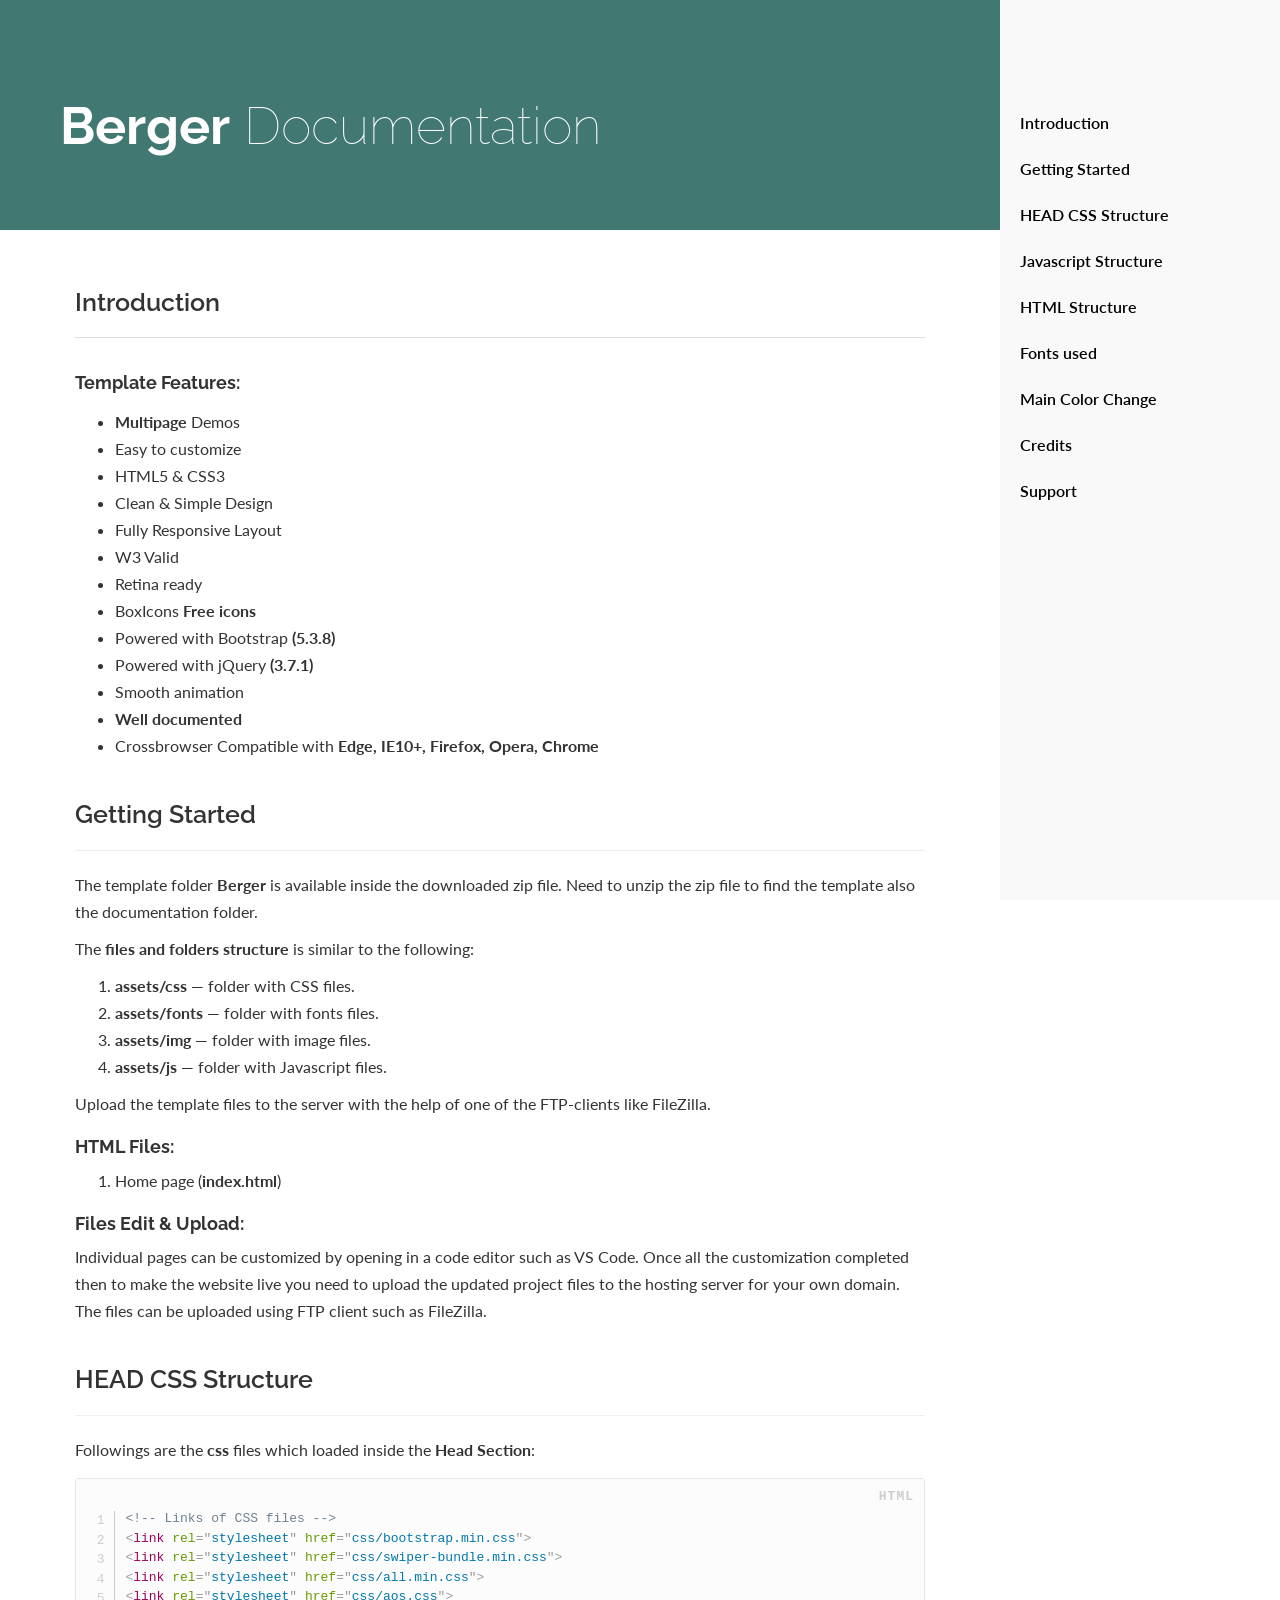
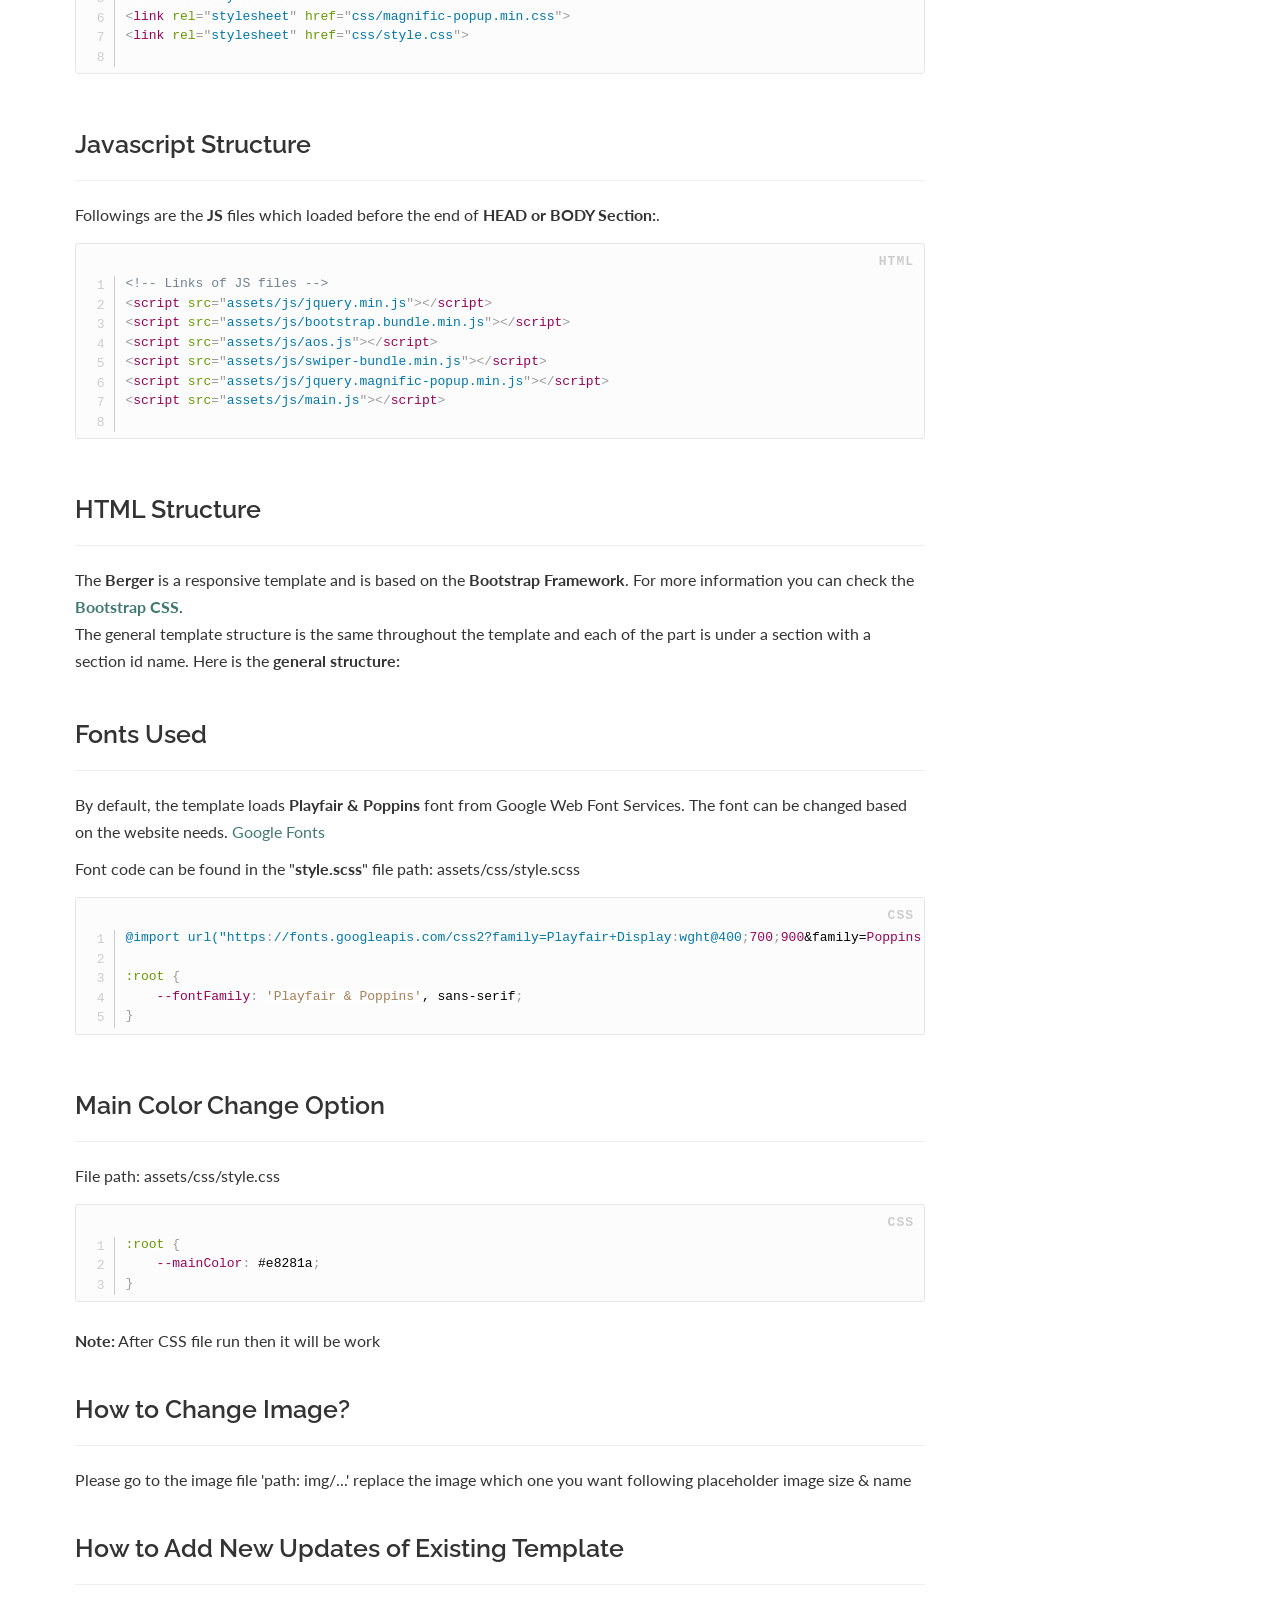
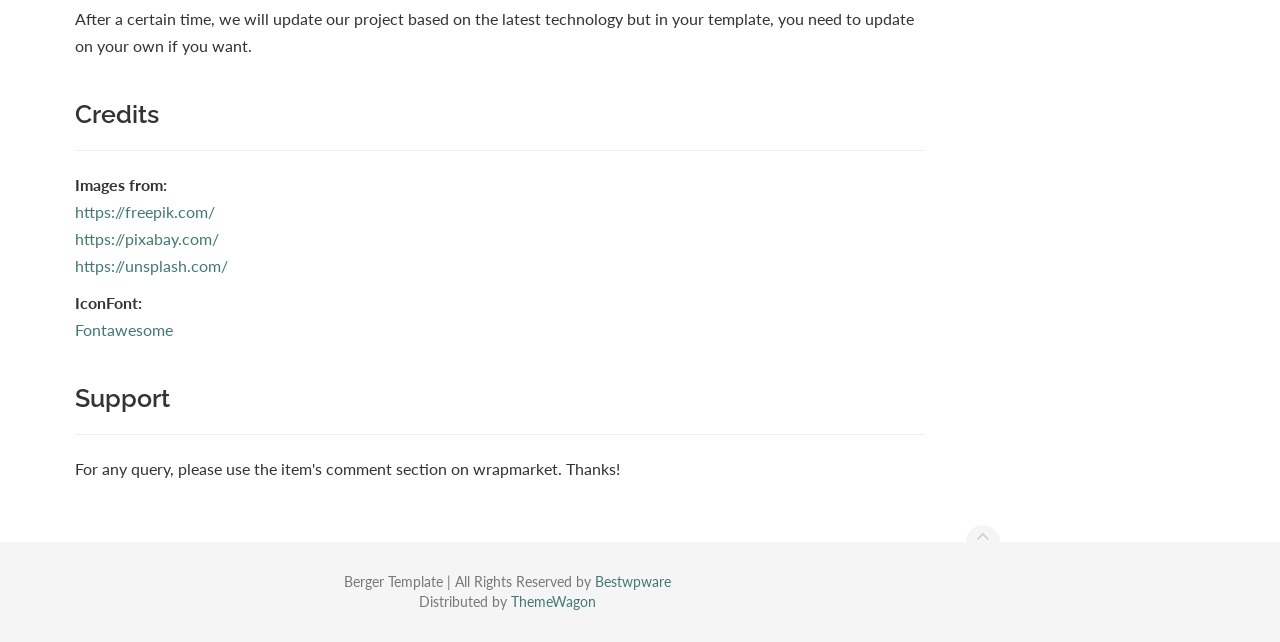
==== commit f92aeaf2: "mengganti nama brand" ====
--- a/Documentation/index.html
+++ b/Documentation/index.html
@@ -6,7 +6,7 @@
         <meta name="viewport" content="width=device-width, initial-scale=1">
         <meta name="description" content="">
         <meta name="keywords" content="">
-        <title>Sarab - Fast Food & Restaurant HTML Template</title>
+        <title>Berger - Fast Food & Restaurant HTML Template</title>
         <!-- Style CSS -->
         <link href="css/all.css" rel="stylesheet">
         <!-- Fonts -->
@@ -36,7 +36,7 @@
             <!-- Banner -->
             <div class="banner auto-size" style="background-color: #417972">
                 <div class="container-fluid text-white" style="background-color: #417972;padding-left: 0;">
-                    <h1 style="margin: 0; padding: 30px 0;"><strong>Sarab</strong> Documentation</h1>
+                    <h1 style="margin: 0; padding: 30px 0;"><strong>Berger</strong> Documentation</h1>
                 </div>
             </div>
             <!-- END Banner --> 
@@ -69,7 +69,7 @@
                     <div class="page-header">
                         <h3 style="margin-top: 0; margin-bottom: 12px;">Getting Started</h3>
                     </div>
-                    <p>The template folder <strong>Sarab</strong> is available inside the downloaded zip file. Need to unzip the zip file to find the template also the documentation folder.</p>
+                    <p>The template folder <strong>Berger</strong> is available inside the downloaded zip file. Need to unzip the zip file to find the template also the documentation folder.</p>
                     <p>The <strong>files and folders structure</strong> is similar to the following:</p>
                     <ol>
                         <li><strong>assets/css</strong> — folder with CSS files.</li>
@@ -130,7 +130,7 @@
                     <div class="page-header">
                         <h3 style="margin-top: 0; margin-bottom: 12px;">HTML Structure</h3>
                     </div>
-                    The <strong>Sarab</strong> is a responsive template and is based on the <strong>Bootstrap Framework</strong>. For more information you can check the <a target="_blank" href="https://getbootstrap.com/"><strong>Bootstrap CSS</strong></a>.
+                    The <strong>Berger</strong> is a responsive template and is based on the <strong>Bootstrap Framework</strong>. For more information you can check the <a target="_blank" href="https://getbootstrap.com/"><strong>Bootstrap CSS</strong></a>.
                     <p>The general template structure is the same throughout the template and each of the part is under a section with a section id name. Here is the <strong>general structure:</strong></p>
 <!-- <pre class="line-numbers">
 <code class="language-markup">
@@ -232,7 +232,7 @@
         <!-- Footer -->
         <footer class="site-footer text-center">
             <div class="container-fluid"> <a id="scroll-up" href="#"><i class="fa fa-angle-up"></i></a>
-                <p>Sarab Template | All Rights Reserved by <a target="_blank" class="fw-bold" href="https://bestwpware.com/">Bestwpware</a> <br> Distributed by <a target="_blank" class="fw-bold" href="https://themewagon.com/">ThemeWagon</a></p>
+                <p>Berger Template | All Rights Reserved by <a target="_blank" class="fw-bold" href="https://bestwpware.com/">Bestwpware</a> <br> Distributed by <a target="_blank" class="fw-bold" href="https://themewagon.com/">ThemeWagon</a></p>
             </div>
         </footer>
         <!-- END Footer -->
